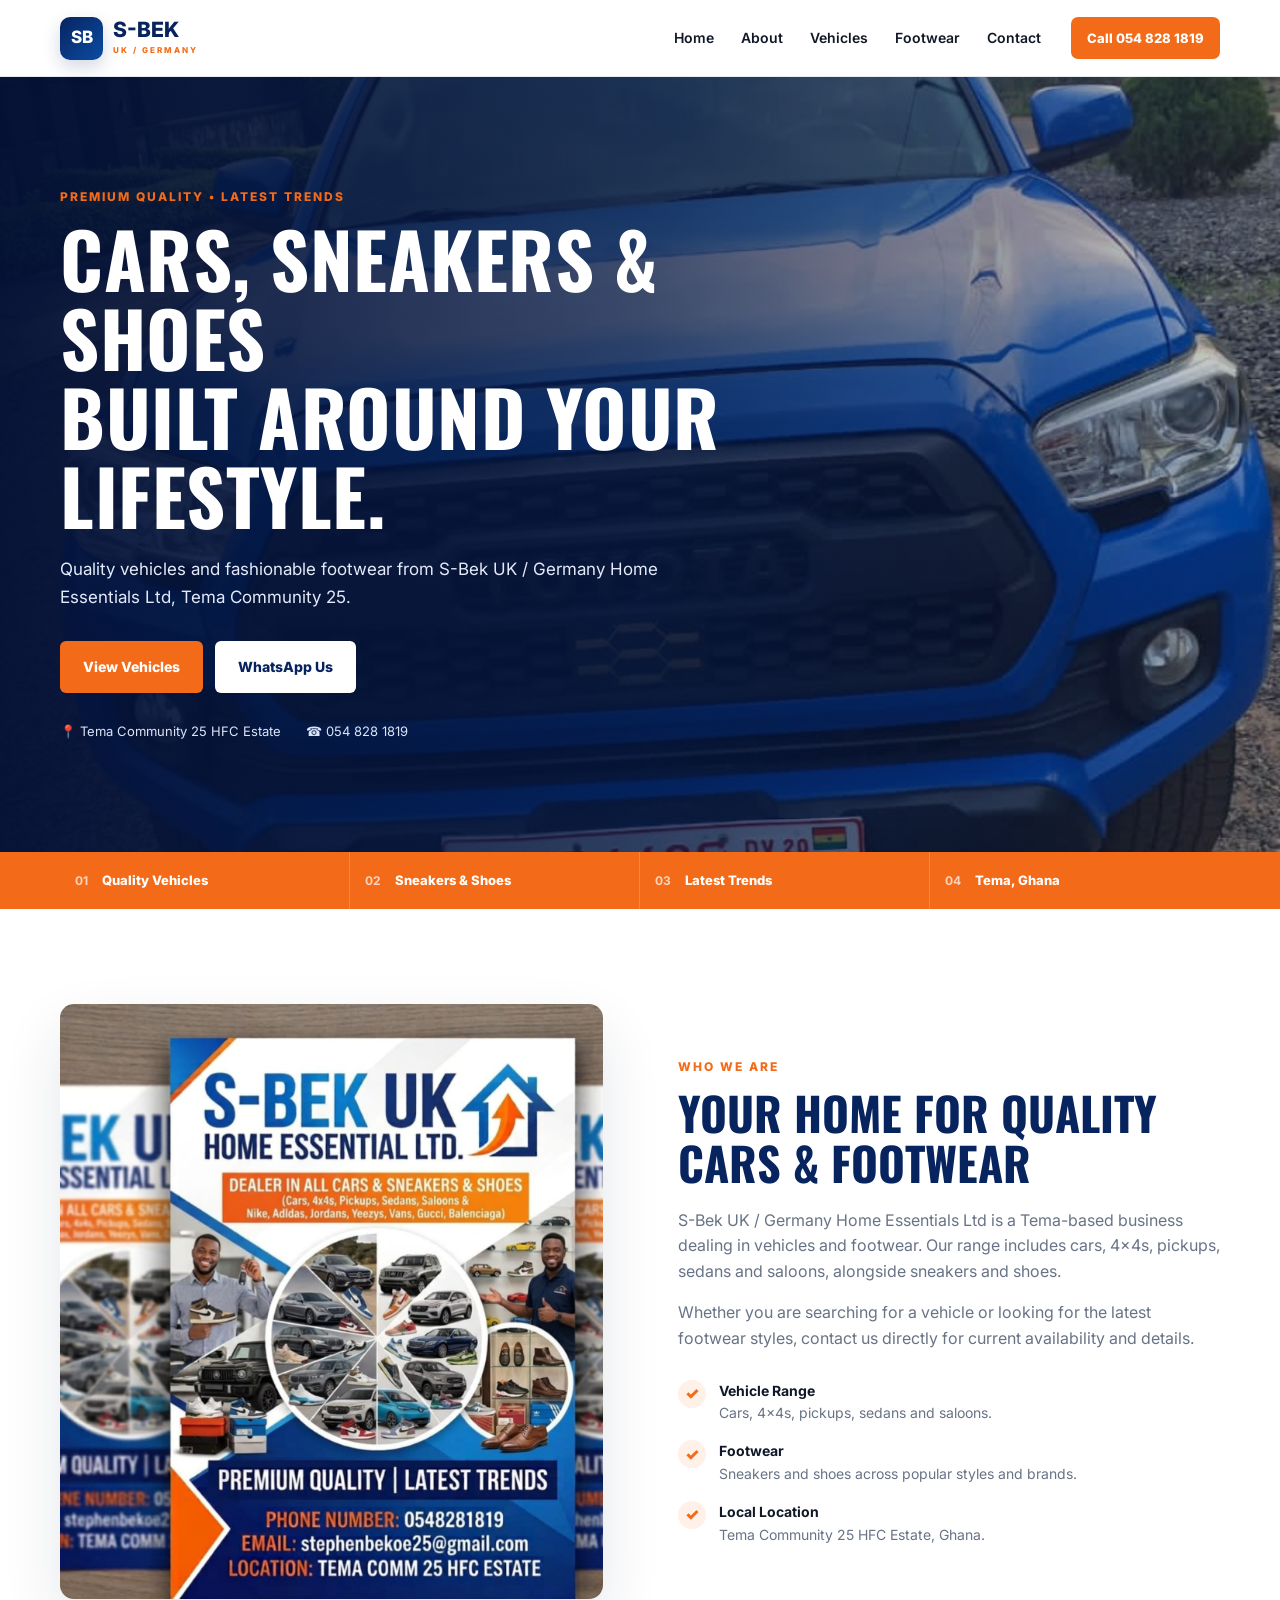
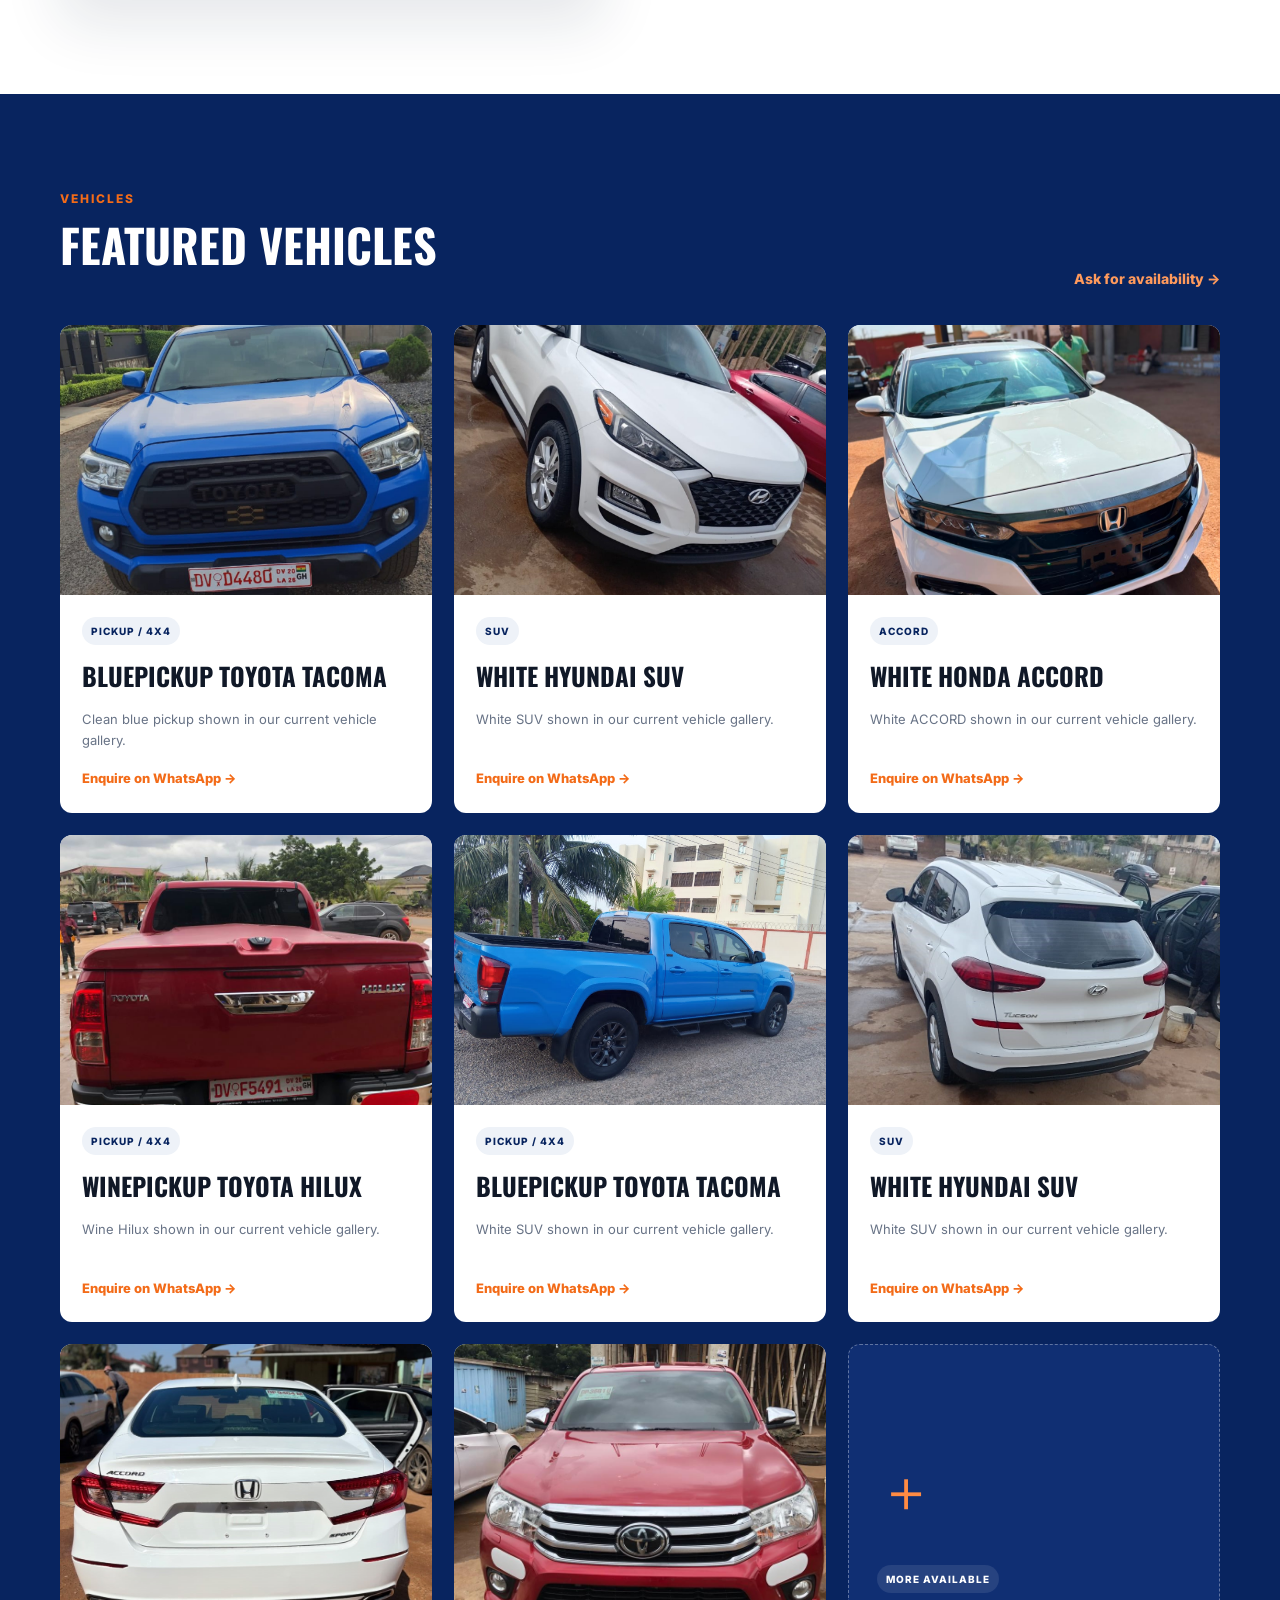
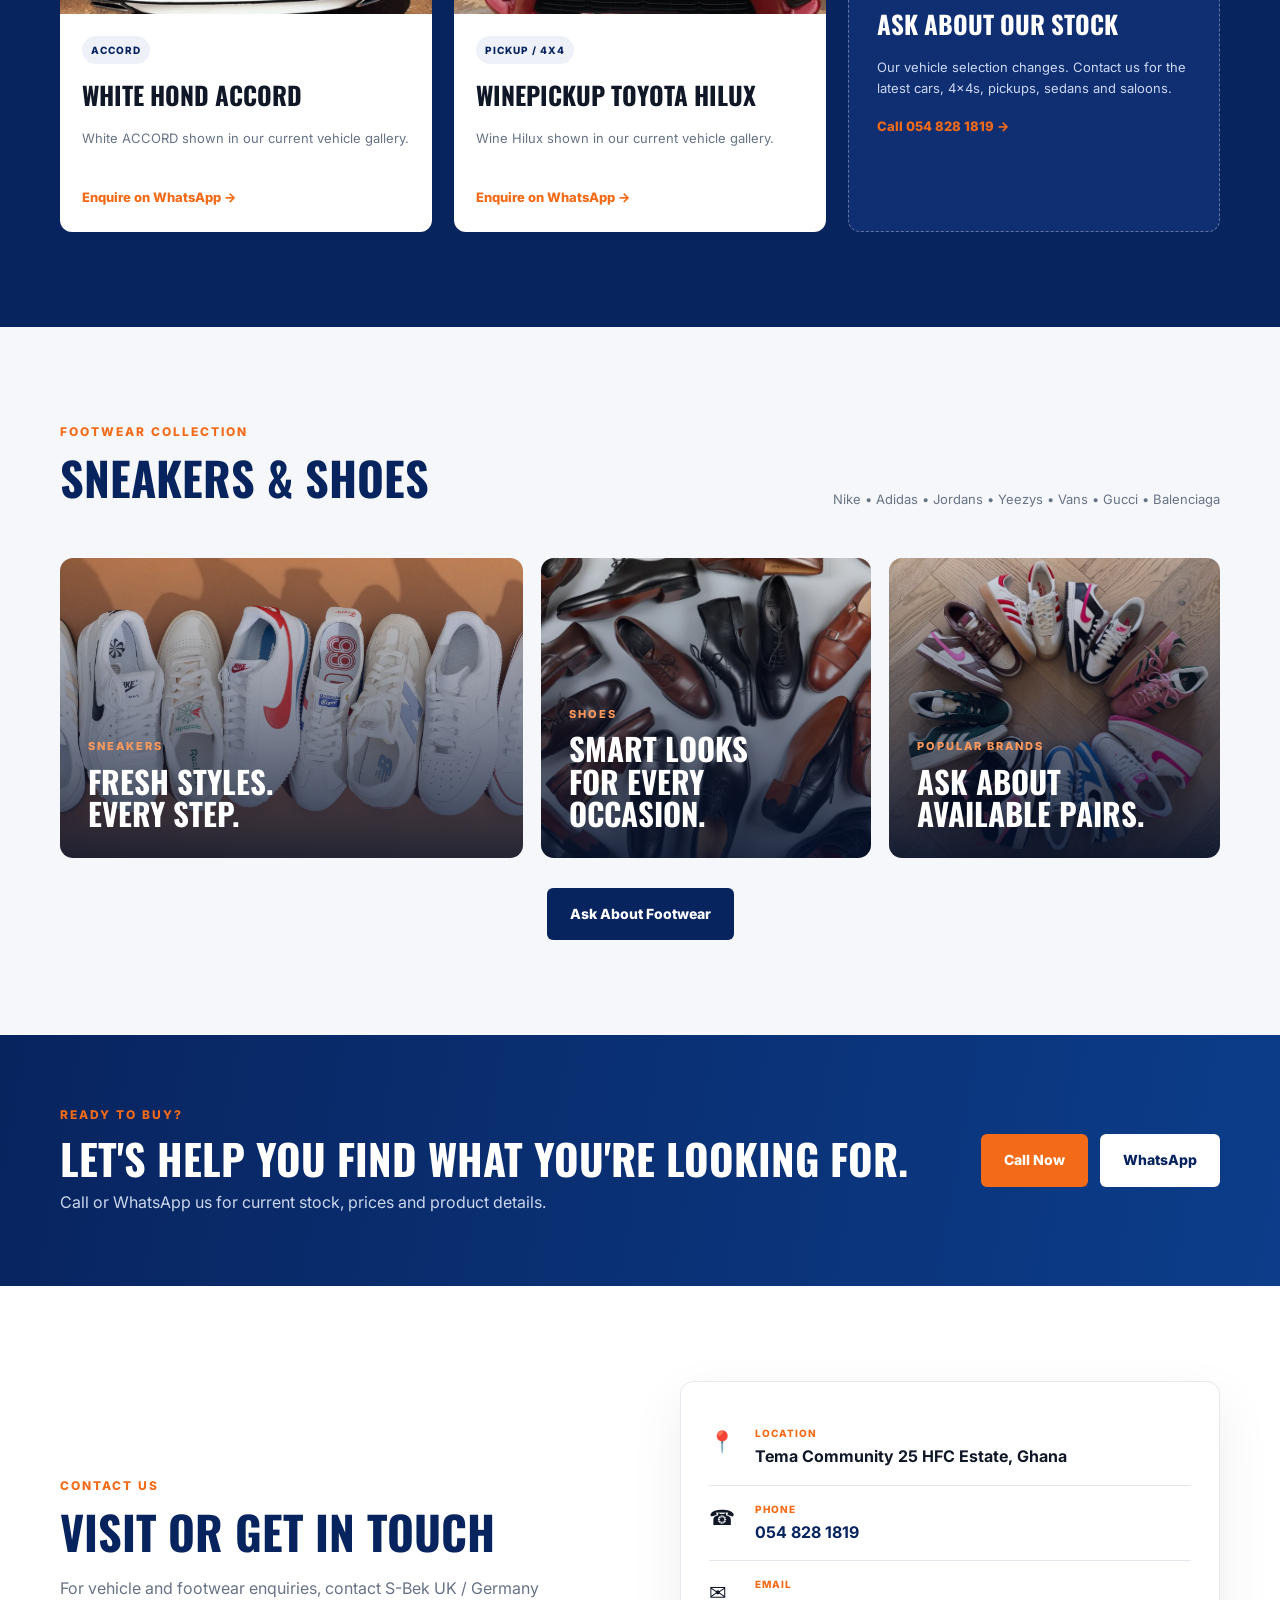
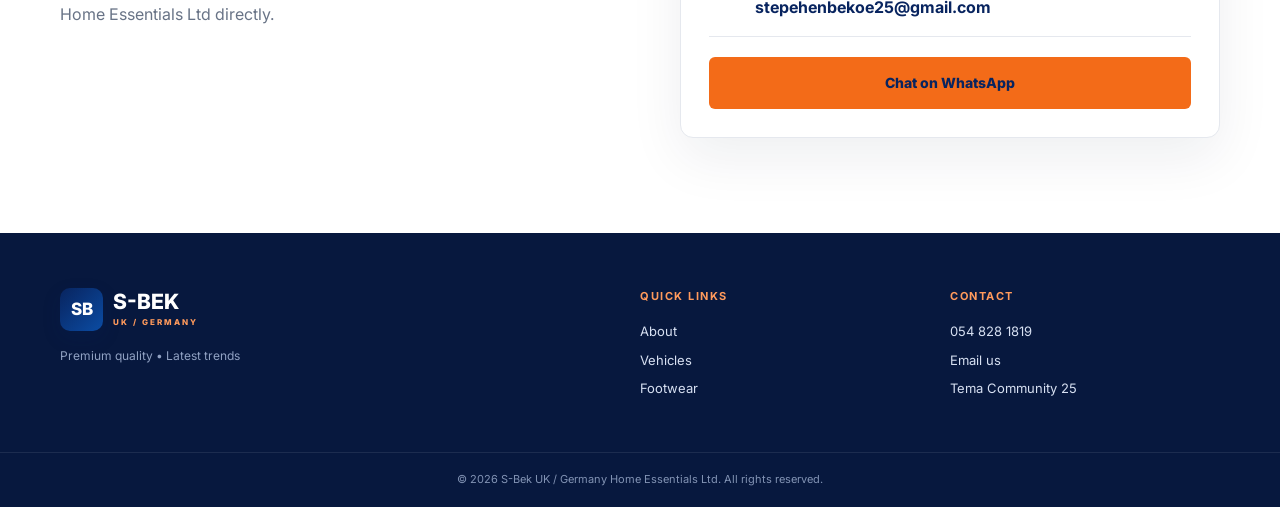
==== index.html @ acb9a253 "Add files via upload" ====
<!DOCTYPE html>
<html lang="en">
<head>
  <meta charset="UTF-8" />
  <meta name="viewport" content="width=device-width, initial-scale=1.0" />
  <meta name="description" content="S-Bek UK / Germany Home Essentials Ltd - Cars, 4x4s, pickups, sedans, sneakers and shoes in Tema, Ghana." />
  <title>S-Bek UK / Germany Home Essentials Ltd</title>
  <link rel="preconnect" href="https://fonts.googleapis.com">
  <link rel="preconnect" href="https://fonts.gstatic.com" crossorigin>
  <link href="https://fonts.googleapis.com/css2?family=Inter:wght@400;500;600;700;800&family=Oswald:wght@500;600;700&display=swap" rel="stylesheet">
  <link rel="stylesheet" href="style.css" />
</head>
<body>
  <header class="site-header" id="home">
    <div class="container nav-wrap">
      <a class="logo" href="#home" aria-label="S-Bek home">
        <span class="logo-mark">SB</span>
        <span><strong>S-BEK</strong><small>UK / GERMANY</small></span>
      </a>
      <button class="menu-btn" id="menuBtn" aria-label="Open menu">☰</button>
      <nav id="mainNav">
        <a href="#home">Home</a>
        <a href="#about">About</a>
        <a href="#vehicles">Vehicles</a>
        <a href="#footwear">Footwear</a>
        <a href="#contact">Contact</a>
      </nav>
      <a class="nav-call" href="tel:0548281819">Call 054 828 1819</a>
    </div>
  </header>

  <main>
    <section class="hero">
      <div class="hero-overlay"></div>
      <div class="container hero-content">
        <p class="eyebrow">PREMIUM QUALITY • LATEST TRENDS</p>
        <h1>Cars, Sneakers & Shoes<br><span>Built Around Your Lifestyle.</span></h1>
        <p class="hero-text">Quality vehicles and fashionable footwear from S-Bek UK / Germany Home Essentials Ltd, Tema Community 25.</p>
        <div class="hero-actions">
          <a class="btn btn-primary" href="#vehicles">View Vehicles</a>
          <a class="btn btn-light" href="https://wa.me/233548281819?text=Hello%20S-Bek%20UK%20/%20Germany%20Home%20Essentials%20Ltd%2C%20I%20am%20interested%20in%20your%20products." target="_blank" rel="noopener">WhatsApp Us</a>
        </div>
        <div class="hero-contact"><span>📍 Tema Community 25 HFC Estate</span><span>☎ 054 828 1819</span></div>
      </div>
    </section>

    <section class="quick-bar">
      <div class="container quick-grid">
        <div><b>01</b><span>Quality Vehicles</span></div>
        <div><b>02</b><span>Sneakers & Shoes</span></div>
        <div><b>03</b><span>Latest Trends</span></div>
        <div><b>04</b><span>Tema, Ghana</span></div>
      </div>
    </section>

    <section class="section about" id="about">
      <div class="container split">
        <div class="image-card">
          <img src="images/flyer.jpg" alt="S-Bek UK / Germany Home Essentials Ltd promotional flyer" />
        </div>
        <div class="section-copy">
          <p class="section-tag">WHO WE ARE</p>
          <h2>Your Home for Quality Cars & Footwear</h2>
          <p>S-Bek UK / Germany Home Essentials Ltd is a Tema-based business dealing in vehicles and footwear. Our range includes cars, 4x4s, pickups, sedans and saloons, alongside sneakers and shoes.</p>
          <p>Whether you are searching for a vehicle or looking for the latest footwear styles, contact us directly for current availability and details.</p>
          <div class="feature-list">
            <div><span>✓</span><p><strong>Vehicle Range</strong><br>Cars, 4x4s, pickups, sedans and saloons.</p></div>
            <div><span>✓</span><p><strong>Footwear</strong><br>Sneakers and shoes across popular styles and brands.</p></div>
            <div><span>✓</span><p><strong>Local Location</strong><br>Tema Community 25 HFC Estate, Ghana.</p></div>
          </div>
        </div>
      </div>
    </section>

    <section class="section dark-section" id="vehicles">
      <div class="container">
        <div class="section-heading light-heading">
          <div><p class="section-tag">VEHICLES</p><h2>Featured Vehicles</h2></div>
          <a class="text-link" href="https://wa.me/233548281819?text=Hello%20S-Bek%2C%20please%20send%20me%20your%20current%20vehicle%20availability." target="_blank" rel="noopener">Ask for availability →</a>
        </div>
        <div class="vehicle-grid">
          <article class="vehicle-card">
            <div class="vehicle-image"><img src="images/toyota.jpg" alt="Blue Toyota pickup" /></div>
            <div class="vehicle-info"><span class="pill">PICKUP / 4X4</span><h3>BluePickup Toyota Tacoma </h3><p>Clean blue pickup shown in our current vehicle gallery.</p><a href="https://wa.me/233548281819?text=Hello%20S-Bek%2C%20I%20am%20interested%20in%20the%20blue%20Toyota%20pickup." target="_blank" rel="noopener">Enquire on WhatsApp →</a></div>
          </article>
          <article class="vehicle-card">
            <div class="vehicle-image"><img src="images/hyundai.jpg" alt="White Hyundai SUV" /></div>
            <div class="vehicle-info"><span class="pill">SUV</span><h3>White Hyundai SUV</h3><p>White SUV shown in our current vehicle gallery.</p><a href="https://wa.me/233548281819?text=Hello%20S-Bek%2C%20I%20am%20interested%20in%20the%20white%20Hyundai%20SUV." target="_blank" rel="noopener">Enquire on WhatsApp →</a></div>
          </article>
                    <article class="vehicle-card">
            <div class="vehicle-image"><img src="images/accordfront.jpg" alt="White Hyundai SUV" /></div>
            <div class="vehicle-info"><span class="pill">ACCORD</span><h3>White Honda ACCORD</h3><p>White ACCORD shown in our current vehicle gallery.</p><a href="https://wa.me/233548281819?text=Hello%20S-Bek%2C%20I%20am%20interested%20in%20the%20white%20Hyundai%20SUV." target="_blank" rel="noopener">Enquire on WhatsApp →</a></div>
          </article>
                    <article class="vehicle-card">
            <div class="vehicle-image"><img src="images/toyotaback.jpg" alt="White Hyundai SUV" /></div>
            <div class="vehicle-info"><span class="pill">PICKUP / 4X4</span><h3>WinePickup Toyota HILUX</h3><p>Wine Hilux shown in our current vehicle gallery.</p><a href="https://wa.me/233548281819?text=Hello%20S-Bek%2C%20I%20am%20interested%20in%20the%20white%20Hyundai%20SUV." target="_blank" rel="noopener">Enquire on WhatsApp →</a></div>
          </article>
                    <article class="vehicle-card">
            <div class="vehicle-image"><img src="images/tacomaside.jpg" alt="White Hyundai SUV" /></div>
            <div class="vehicle-info"><span class="pill">PICKUP / 4X4</span><h3>BluePickup Toyota TACOMA</h3><p>White SUV shown in our current vehicle gallery.</p><a href="https://wa.me/233548281819?text=Hello%20S-Bek%2C%20I%20am%20interested%20in%20the%20white%20Hyundai%20SUV." target="_blank" rel="noopener">Enquire on WhatsApp →</a></div>
          </article>
                    <article class="vehicle-card">
            <div class="vehicle-image"><img src="images/tucsonback.jpg" alt="White Hyundai SUV" /></div>
            <div class="vehicle-info"><span class="pill">SUV</span><h3>White Hyundai SUV</h3><p>White SUV shown in our current vehicle gallery.</p><a href="https://wa.me/233548281819?text=Hello%20S-Bek%2C%20I%20am%20interested%20in%20the%20white%20Hyundai%20SUV." target="_blank" rel="noopener">Enquire on WhatsApp →</a></div>
          </article>
                    <article class="vehicle-card">
            <div class="vehicle-image"><img src="images/ACCORDBACK.jpg" alt="White Hyundai SUV" /></div>
            <div class="vehicle-info"><span class="pill">ACCORD</span><h3>White Hond Accord</h3><p>White ACCORD shown in our current vehicle gallery.</p><a href="https://wa.me/233548281819?text=Hello%20S-Bek%2C%20I%20am%20interested%20in%20the%20white%20Hyundai%20SUV." target="_blank" rel="noopener">Enquire on WhatsApp →</a></div>
          </article>
          </article>
                    <article class="vehicle-card">
            <div class="vehicle-image"><img src="images/HILUXFRONT.jpg" alt="White Hyundai SUV" /></div>
            <div class="vehicle-info"><span class="pill">PICKUP / 4X4</span><h3>WinePickup Toyota HILUX</h3><p>Wine Hilux shown in our current vehicle gallery.</p><a href="https://wa.me/233548281819?text=Hello%20S-Bek%2C%20I%20am%20interested%20in%20the%20white%20Hyundai%20SUV." target="_blank" rel="noopener">Enquire on WhatsApp →</a></div>
          </article>
          <article class="vehicle-card vehicle-placeholder">
            <div class="placeholder-icon">＋</div>
            <div class="vehicle-info"><span class="pill">MORE AVAILABLE</span><h3>Ask About Our Stock</h3><p>Our vehicle selection changes. Contact us for the latest cars, 4x4s, pickups, sedans and saloons.</p><a href="tel:0548281819">Call 054 828 1819 →</a></div>
          </article>
        </div>
      </div>
    </section>

    <section class="section footwear" id="footwear">
      <div class="container">
        <div class="section-heading">
          <div><p class="section-tag">FOOTWEAR COLLECTION</p><h2>Sneakers & Shoes</h2></div>
          <p class="muted">Nike • Adidas • Jordans • Yeezys • Vans • Gucci • Balenciaga</p>
        </div>
        <div class="footwear-grid">
          <div class="footwear-card large"><div><span>SNEAKERS</span><h3>Fresh styles.<br>Every step.</h3></div></div>
          <div class="footwear-card shoes"><div><span>SHOES</span><h3>Smart looks<br>for every occasion.</h3></div></div>
          <div class="footwear-card brands"><div><span>POPULAR BRANDS</span><h3>Ask about<br>available pairs.</h3></div></div>
        </div>
        <div class="center-action"><a class="btn btn-dark" href="https://wa.me/233548281819?text=Hello%20S-Bek%2C%20I%20am%20interested%20in%20your%20sneakers%20and%20shoes.%20Please%20send%20available%20styles." target="_blank" rel="noopener">Ask About Footwear</a></div>
      </div>
    </section>

    <section class="cta">
      <div class="container cta-inner">
        <div><p class="section-tag">READY TO BUY?</p><h2>Let's help you find what you're looking for.</h2><p>Call or WhatsApp us for current stock, prices and product details.</p></div>
        <div class="cta-buttons"><a class="btn btn-primary" href="tel:0548281819">Call Now</a><a class="btn btn-light" href="https://wa.me/233548281819" target="_blank" rel="noopener">WhatsApp</a></div>
      </div>
    </section>

    <section class="section contact" id="contact">
      <div class="container contact-grid">
        <div><p class="section-tag">CONTACT US</p><h2>Visit or get in touch</h2><p class="contact-lead">For vehicle and footwear enquiries, contact S-Bek UK / Germany Home Essentials Ltd directly.</p></div>
        <div class="contact-card"><div><span>📍</span><div><small>LOCATION</small><strong>Tema Community 25 HFC Estate, Ghana</strong></div></div><div><span>☎</span><div><small>PHONE</small><strong><a href="tel:0548281819">054 828 1819</a></strong></div></div><div><span>✉</span><div><small>EMAIL</small><strong><a href="mailto:stepehenbekoe25@gmail.com">stepehenbekoe25@gmail.com</a></strong></div></div><a class="btn btn-primary full" href="https://wa.me/233548281819" target="_blank" rel="noopener">Chat on WhatsApp</a></div>
      </div>
    </section>
  </main>

  <footer>
    <div class="container footer-grid"><div><a class="logo footer-logo" href="#home"><span class="logo-mark">SB</span><span><strong>S-BEK</strong><small>UK / GERMANY</small></span></a><p>Premium quality • Latest trends</p></div><div><h4>QUICK LINKS</h4><a href="#about">About</a><a href="#vehicles">Vehicles</a><a href="#footwear">Footwear</a></div><div><h4>CONTACT</h4><a href="tel:0548281819">054 828 1819</a><a href="mailto:stepehenbekoe25@gmail.com">Email us</a><a href="#contact">Tema Community 25</a></div></div>
    <div class="copyright">© <span id="year"></span> S-Bek UK / Germany Home Essentials Ltd. All rights reserved.</div>
  </footer>

  <script src="script.js"></script>
</body>
</html>
---- style.css ----
:root{--blue:#08245f;--blue2:#0b4ca3;--orange:#f36b18;--ink:#101827;--muted:#687386;--light:#f5f7fa;--white:#fff;--border:#e5e8ee}*{box-sizing:border-box}html{scroll-behavior:smooth}body{margin:0;font-family:Inter,Arial,sans-serif;color:var(--ink);background:#fff;line-height:1.6}a{text-decoration:none;color:inherit}.container{width:min(1160px,92%);margin:auto}.site-header{position:sticky;top:0;z-index:50;background:rgba(255,255,255,.97);border-bottom:1px solid #e9ebef;backdrop-filter:blur(10px)}.nav-wrap{height:76px;display:flex;align-items:center;gap:30px}.logo{display:flex;align-items:center;gap:10px;margin-right:auto}.logo-mark{width:43px;height:43px;border-radius:10px;background:linear-gradient(135deg,var(--blue),var(--blue2));color:#fff;display:grid;place-items:center;font-weight:800;font-size:17px;box-shadow:0 7px 18px #08245f2e}.logo strong{display:block;color:var(--blue);font-size:21px;line-height:1;font-weight:800}.logo small{display:block;font-size:8px;letter-spacing:2px;font-weight:800;color:var(--orange);margin-top:4px}nav{display:flex;gap:27px;font-weight:600;font-size:14px}nav a:hover{color:var(--orange)}.nav-call{background:var(--orange);color:#fff;padding:11px 16px;border-radius:7px;font-size:13px;font-weight:800}.menu-btn{display:none;border:0;background:none;font-size:25px}.hero{position:relative;min-height:650px;display:flex;align-items:center;background:linear-gradient(90deg,rgba(3,16,53,.96),rgba(3,24,68,.72),rgba(3,24,68,.18)),url('images/toyota.jpg') center/cover no-repeat;color:#fff}.hero-content{padding:110px 0}.eyebrow,.section-tag{color:var(--orange);font-weight:800;font-size:12px;letter-spacing:2px;margin:0 0 12px}.hero h1{font-family:Oswald,Arial,sans-serif;text-transform:uppercase;font-size:clamp(42px,6vw,76px);line-height:1.04;margin:0;max-width:820px;letter-spacing:.5px}.hero h1 span{color:#fff}.hero-text{font-size:17px;max-width:610px;color:#e5eafa;margin:22px 0 30px}.hero-actions{display:flex;gap:12px;flex-wrap:wrap}.btn{display:inline-flex;align-items:center;justify-content:center;padding:14px 22px;border-radius:6px;font-weight:800;font-size:14px;border:1px solid transparent}.btn-primary{background:var(--orange);color:#fff}.btn-light{background:#fff;color:var(--blue)}.btn-dark{background:var(--blue);color:#fff}.btn:hover{transform:translateY(-2px)}.hero-contact{display:flex;gap:25px;flex-wrap:wrap;margin-top:28px;color:#dce5f8;font-size:13px}.quick-bar{background:var(--orange);color:#fff}.quick-grid{display:grid;grid-template-columns:repeat(4,1fr)}.quick-grid div{display:flex;gap:14px;align-items:center;padding:18px 15px;border-right:1px solid #ffffff33}.quick-grid div:last-child{border:0}.quick-grid b{font-size:12px;opacity:.7}.quick-grid span{font-weight:800;font-size:13px}.section{padding:95px 0}.split{display:grid;grid-template-columns:1fr 1fr;gap:75px;align-items:center}.image-card{border-radius:14px;overflow:hidden;box-shadow:0 25px 60px #14213d1c}.image-card img{width:100%;display:block}.section-copy h2,.section-heading h2,.contact h2{font-family:Oswald,Arial,sans-serif;text-transform:uppercase;color:var(--blue);font-size:46px;line-height:1.08;margin:0 0 20px}.section-copy>p:not(.section-tag){color:var(--muted)}.feature-list{margin-top:28px;display:grid;gap:16px}.feature-list>div{display:flex;gap:13px}.feature-list span{flex:0 0 28px;width:28px;height:28px;border-radius:50%;background:#fff1e8;color:var(--orange);display:grid;place-items:center;font-weight:900}.feature-list p{margin:0;font-size:14px;color:var(--muted)}.feature-list strong{color:var(--ink)}.dark-section{background:var(--blue);color:#fff}.section-heading{display:flex;align-items:end;justify-content:space-between;gap:20px;margin-bottom:35px}.light-heading h2{color:#fff}.text-link{color:#ff9a5c;font-weight:800;font-size:14px}.vehicle-grid{display:grid;grid-template-columns:repeat(3,1fr);gap:22px}.vehicle-card{background:#fff;color:var(--ink);border-radius:12px;overflow:hidden}.vehicle-image{height:270px;background:#e9edf4}.vehicle-image img{width:100%;height:100%;object-fit:cover}.vehicle-info{padding:22px}.pill{display:inline-block;background:#eef2f8;color:var(--blue);font-size:10px;font-weight:800;letter-spacing:1px;padding:6px 9px;border-radius:30px}.vehicle-info h3{font-family:Oswald;font-size:25px;text-transform:uppercase;margin:11px 0 5px}.vehicle-info p{font-size:13px;color:var(--muted);min-height:43px}.vehicle-info a{color:var(--orange);font-size:13px;font-weight:800}.vehicle-placeholder{border:1px dashed #ffffff55;background:#102f73;color:#fff;display:flex;flex-direction:column;justify-content:center}.vehicle-placeholder .vehicle-info{padding:28px}.vehicle-placeholder .pill{background:#ffffff18;color:#fff}.vehicle-placeholder .vehicle-info p{color:#ccd8f2}.placeholder-icon{font-size:58px;padding:35px 28px 0;color:#ff8b43}.footwear{background:var(--light)}.muted{color:var(--muted);font-size:13px}.footwear-grid{display:grid;grid-template-columns:1.4fr 1fr 1fr;gap:18px}.footwear-card{min-height:300px;border-radius:13px;overflow:hidden;padding:28px;display:flex;align-items:end;color:#fff;background:#172a54}.footwear-card.large{background:linear-gradient(0deg,rgba(3,15,42,.85),rgba(3,15,42,.08)),url('images/sneaker.jpg') center/cover}.footwear-card.shoes{background:linear-gradient(0deg,rgba(3,15,42,.85),rgba(3,15,42,.08)),url('images/shoe.jpg') center/cover}.footwear-card.brands{background:linear-gradient(0deg,rgba(3,15,42,.9),rgba(3,15,42,.1)),url('images/popular-brands.jpg') center/cover}.footwear-card span{font-size:11px;font-weight:800;letter-spacing:2px;color:#ff9a5c}.footwear-card h3{font-family:Oswald;text-transform:uppercase;font-size:31px;line-height:1.05;margin:7px 0 0}.center-action{text-align:center;margin-top:30px}.cta{background:linear-gradient(100deg,var(--blue),#0c3d8a);color:#fff;padding:70px 0}.cta-inner{display:flex;justify-content:space-between;align-items:center;gap:30px}.cta h2{font-family:Oswald;text-transform:uppercase;font-size:42px;line-height:1.05;margin:0 0 10px}.cta p:not(.section-tag){color:#cbd7ed;margin:0}.cta-buttons{display:flex;gap:12px;flex-shrink:0}.contact-grid{display:grid;grid-template-columns:1fr 1fr;gap:80px;align-items:center}.contact-lead{color:var(--muted);max-width:510px}.contact-card{background:#fff;border:1px solid var(--border);box-shadow:0 20px 55px #13213d12;border-radius:13px;padding:28px}.contact-card>div{display:flex;gap:16px;padding:15px 0;border-bottom:1px solid var(--border)}.contact-card>div span{font-size:21px;width:30px}.contact-card small{display:block;color:var(--orange);font-weight:800;letter-spacing:1px;font-size:10px}.contact-card strong{display:block;margin-top:3px}.contact-card a{color:var(--blue)}.full{width:100%;margin-top:20px}footer{background:#07183e;color:#d7e0f2;padding-top:55px}.footer-grid{display:grid;grid-template-columns:2fr 1fr 1fr;gap:40px;padding-bottom:45px}.footer-logo{margin:0 0 15px}.footer-logo strong{color:#fff}.footer-logo small{color:#ff9a5c}.footer-grid p{font-size:12px;color:#91a2c3}.footer-grid h4{font-size:11px;letter-spacing:1.5px;color:#ff9a5c;margin:0 0 15px}.footer-grid>div>a:not(.logo){display:block;font-size:13px;margin:8px 0}.copyright{border-top:1px solid #ffffff16;text-align:center;padding:18px;font-size:11px;color:#8293b4}@media(max-width:850px){.nav-call{display:none}.menu-btn{display:block}nav{display:none;position:absolute;top:76px;left:0;right:0;background:#fff;padding:20px 4%;flex-direction:column;gap:17px;border-bottom:1px solid var(--border)}nav.open{display:flex}.hero{min-height:600px}.quick-grid{grid-template-columns:1fr 1fr}.quick-grid div:nth-child(2){border-right:0}.split,.contact-grid{grid-template-columns:1fr;gap:45px}.vehicle-grid,.footwear-grid{grid-template-columns:1fr}.vehicle-placeholder{min-height:280px}.section-heading{align-items:start;flex-direction:column}.cta-inner{display:block}.cta-buttons{margin-top:25px}.footer-grid{grid-template-columns:1fr 1fr}.hero h1{font-size:48px}}@media(max-width:500px){.nav-wrap{height:68px}.logo-mark{width:38px;height:38px}.logo strong{font-size:18px}.hero-content{padding:85px 0}.hero h1{font-size:40px}.hero-text{font-size:15px}.hero-contact{display:grid;gap:8px}.section{padding:70px 0}.section-copy h2,.section-heading h2,.contact h2{font-size:37px}.quick-grid div{padding:14px 8px}.quick-grid span{font-size:11px}.cta h2{font-size:34px}.footer-grid{grid-template-columns:1fr}}
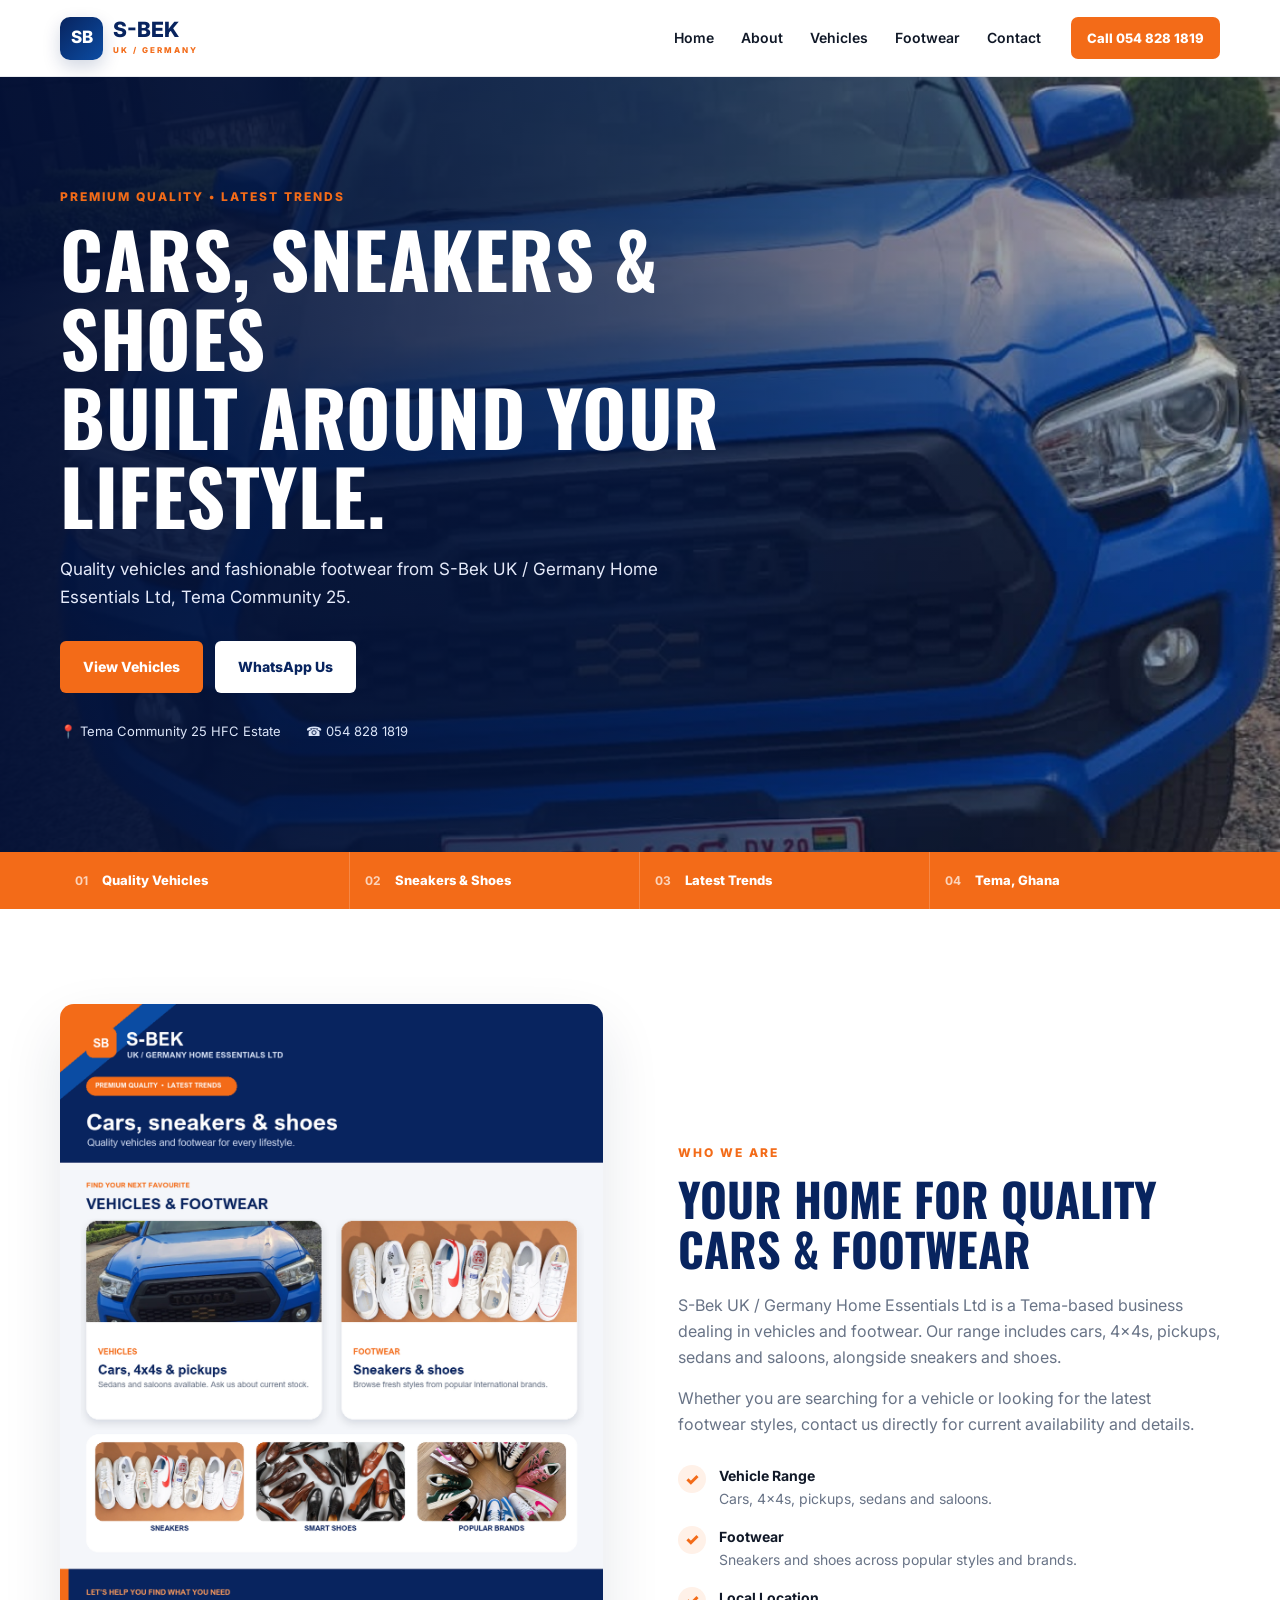
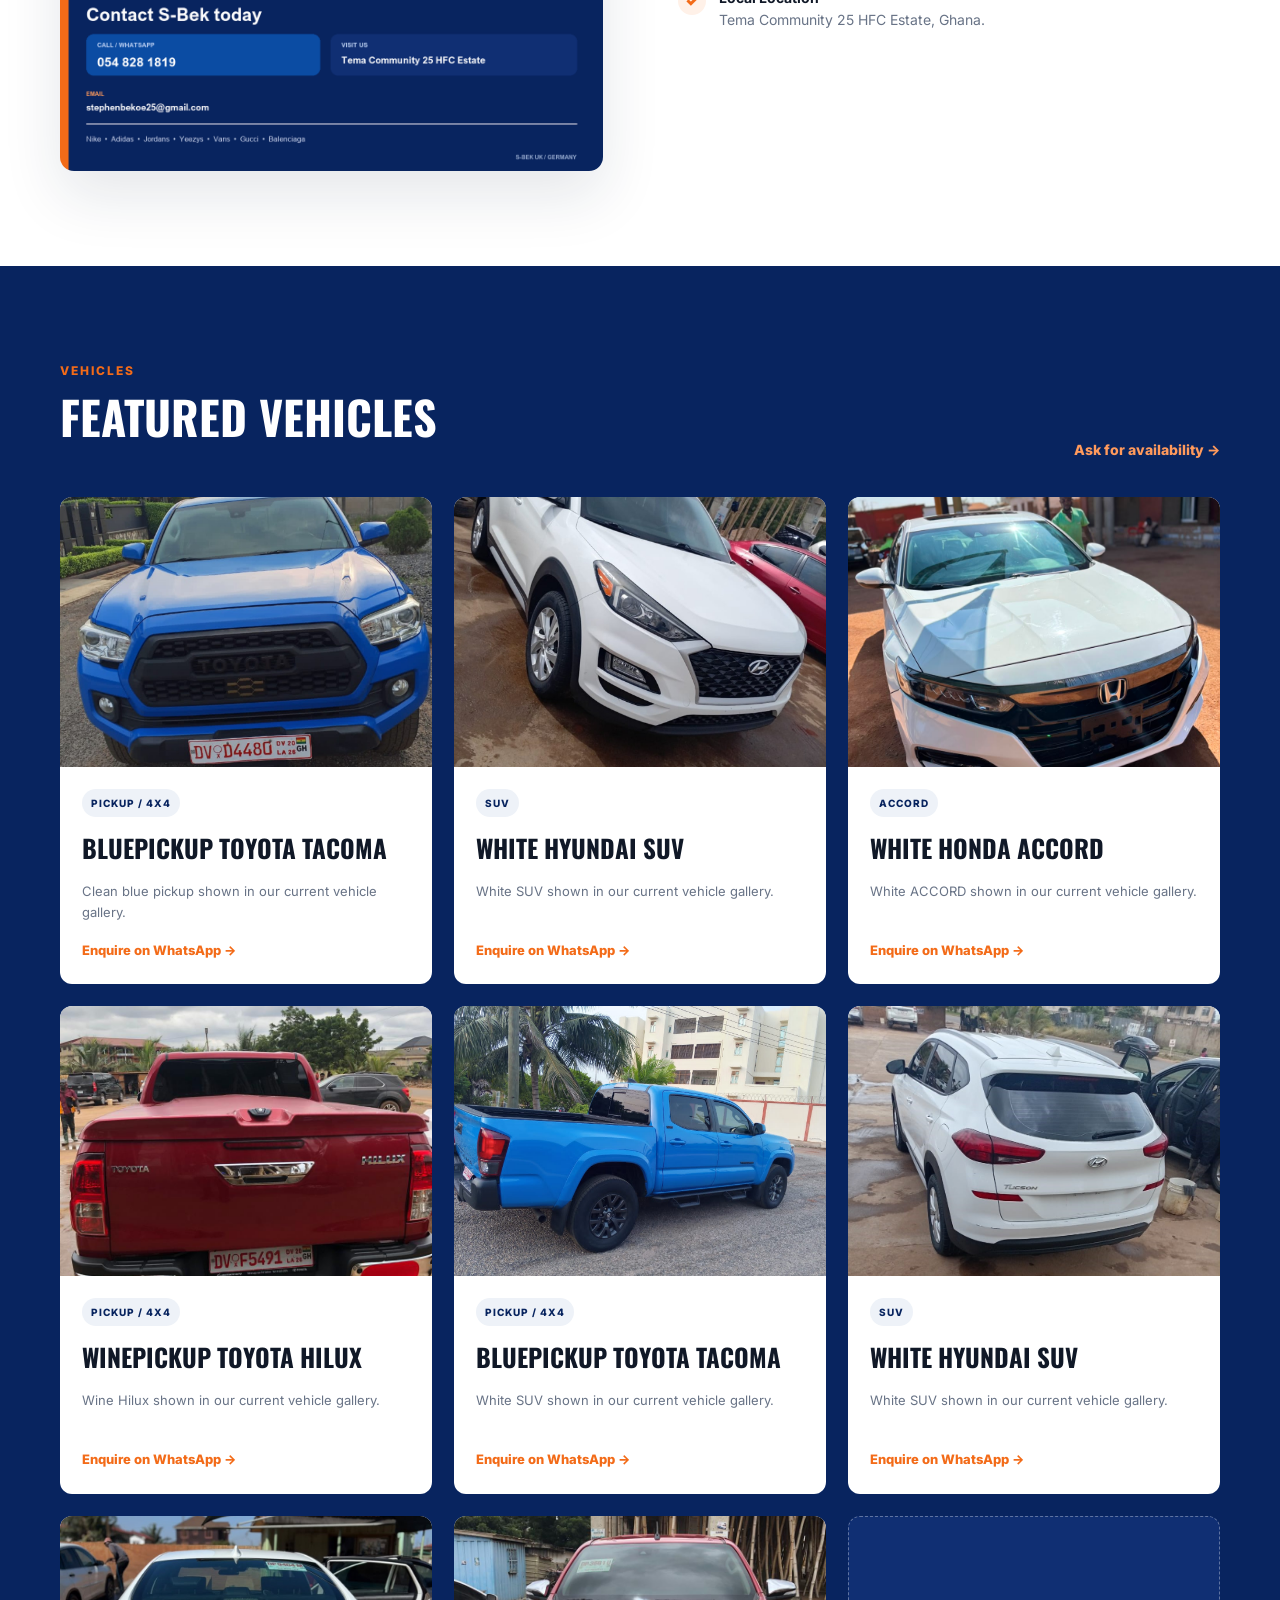
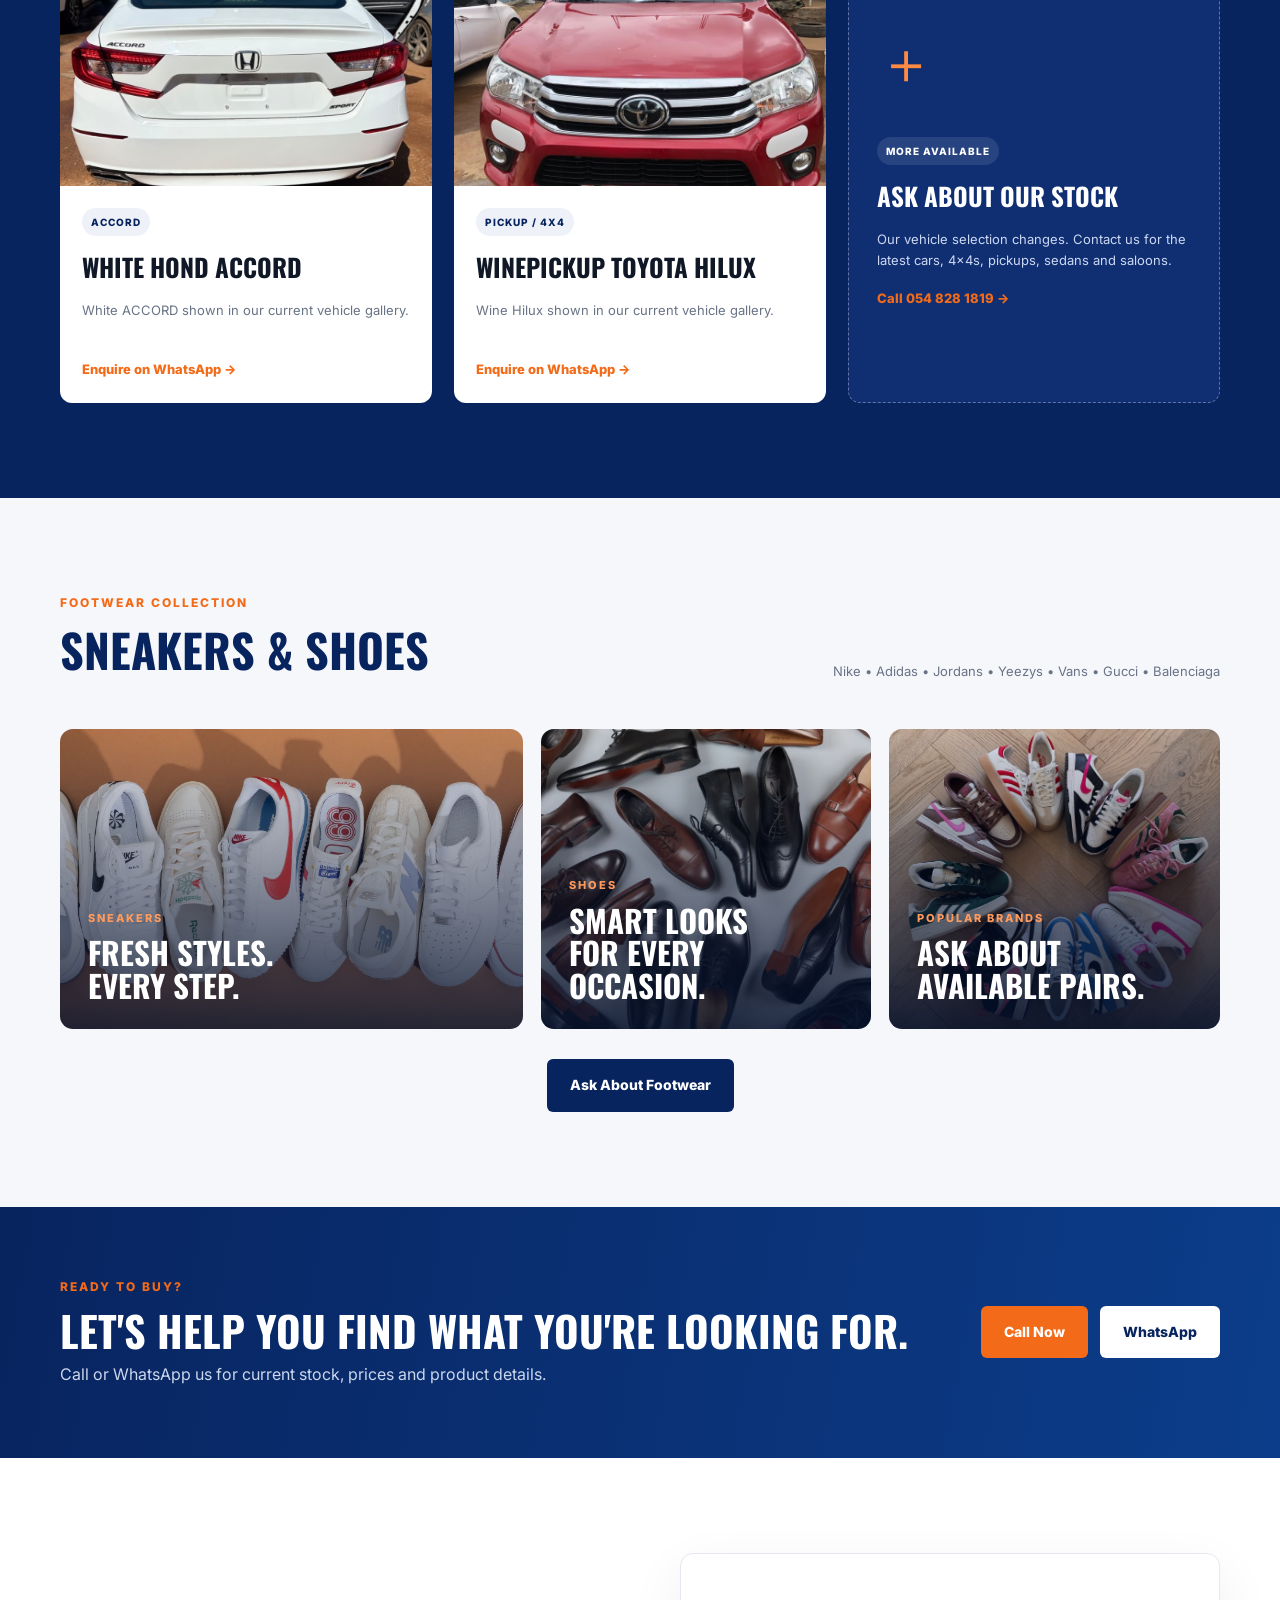
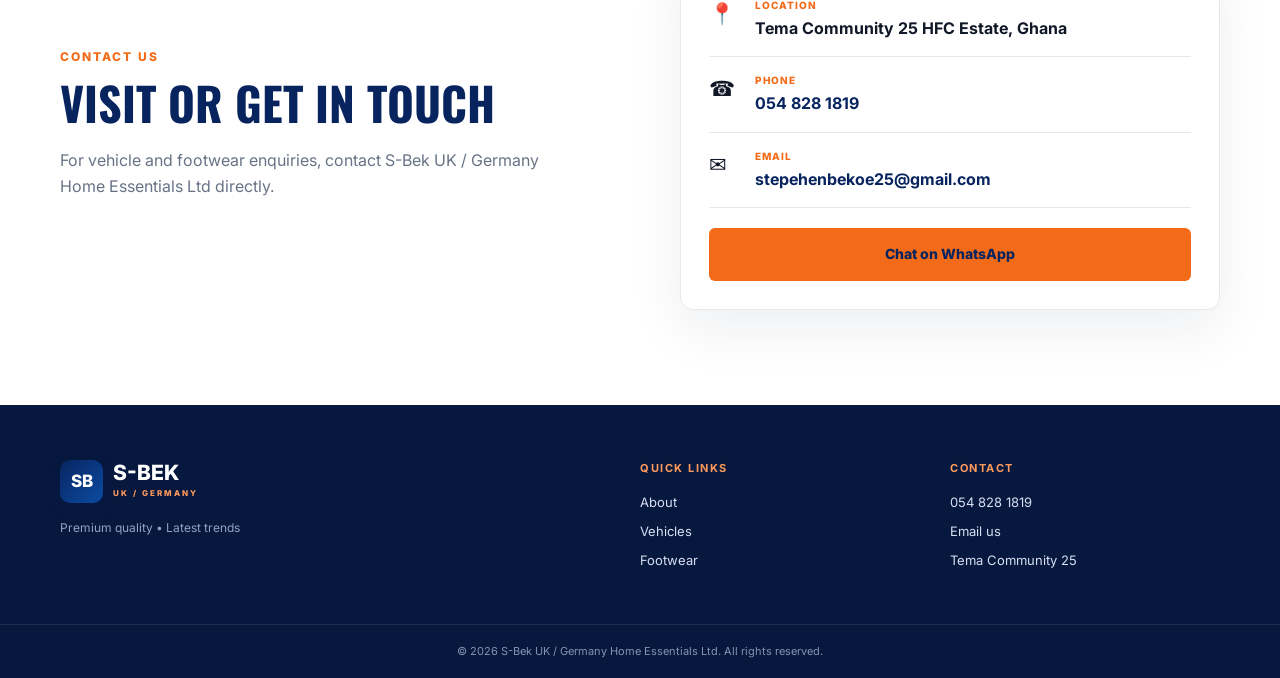
==== commit 5a788402: "Add files via upload" ====
--- a/index.html
+++ b/index.html
@@ -56,7 +56,7 @@
     <section class="section about" id="about">
       <div class="container split">
         <div class="image-card">
-          <img src="images/flyer.jpg" alt="S-Bek UK / Germany Home Essentials Ltd promotional flyer" />
+          <img src="images/sbek.jpg" alt="S-Bek UK / Germany Home Essentials Ltd promotional flyer" />
         </div>
         <div class="section-copy">
           <p class="section-tag">WHO WE ARE</p>
@@ -158,4 +158,4 @@
   <script src="script.js"></script>
 </body>
 </html>
-
+
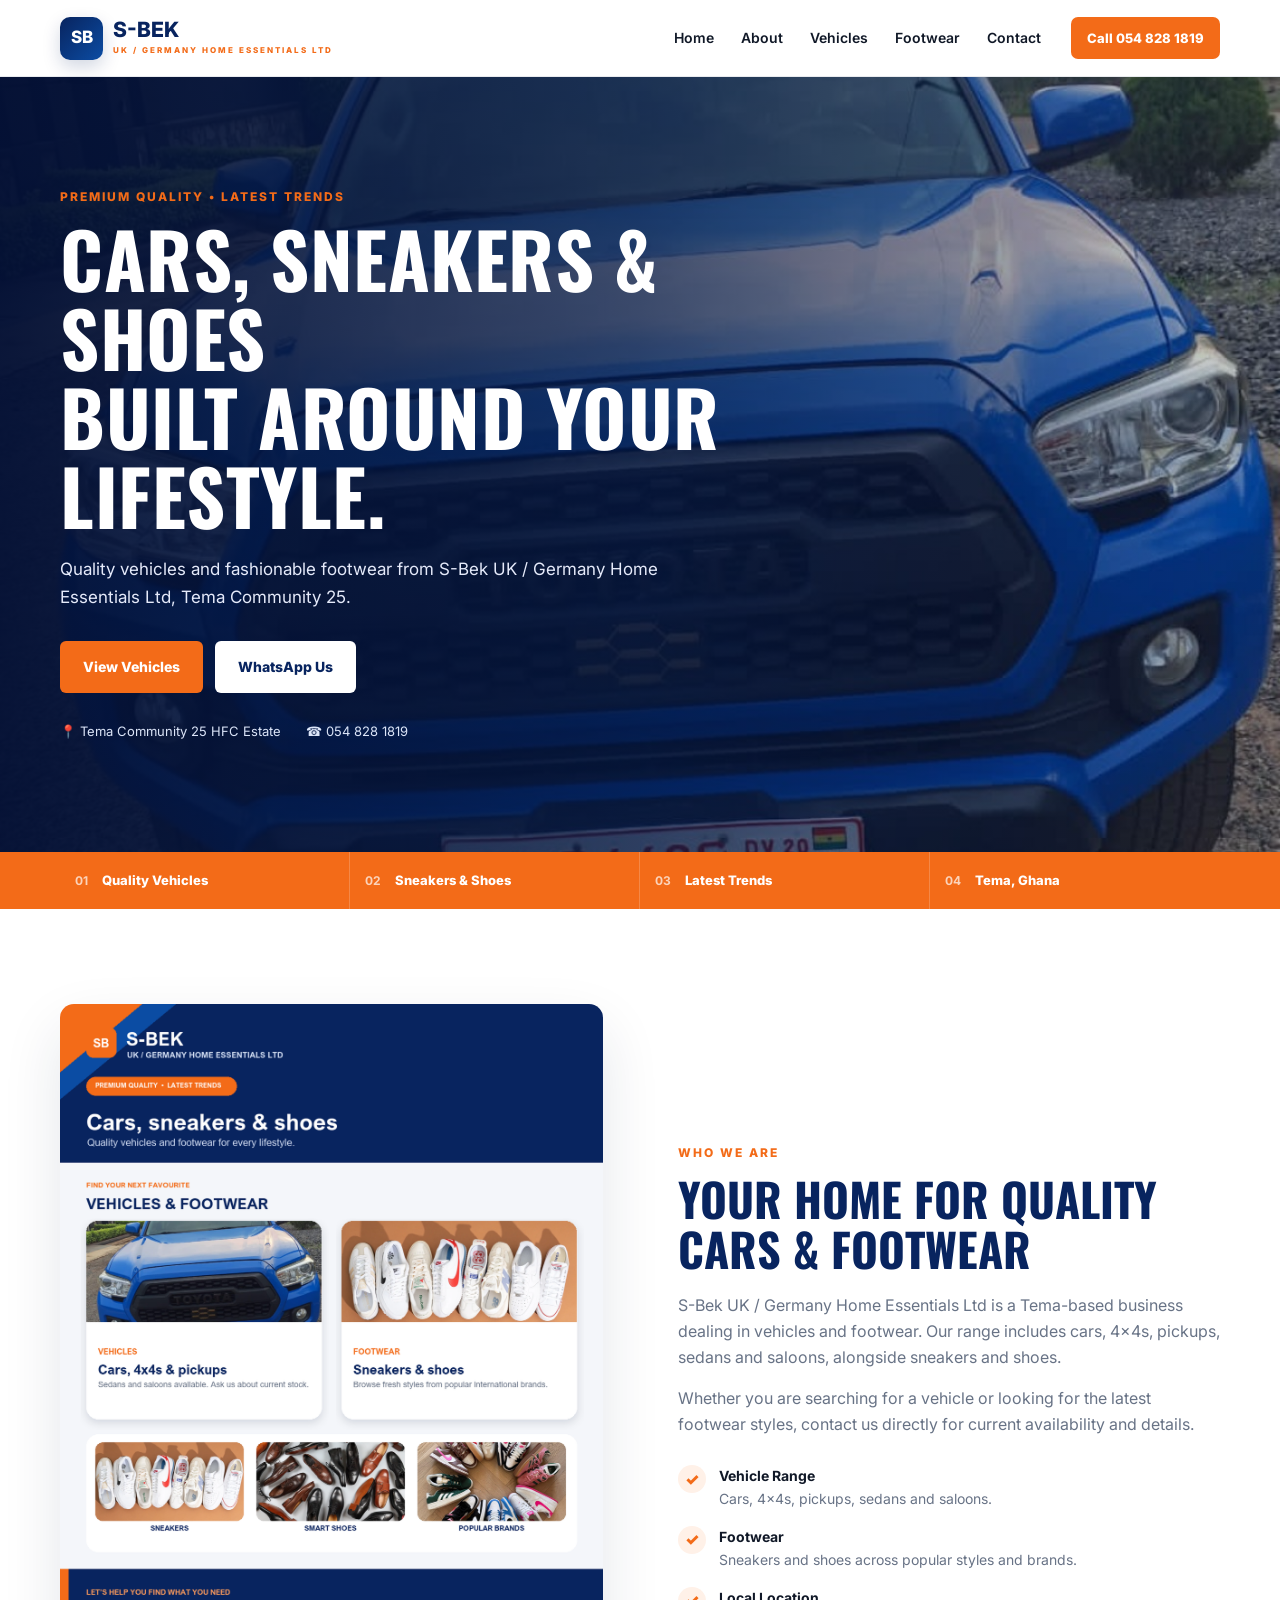
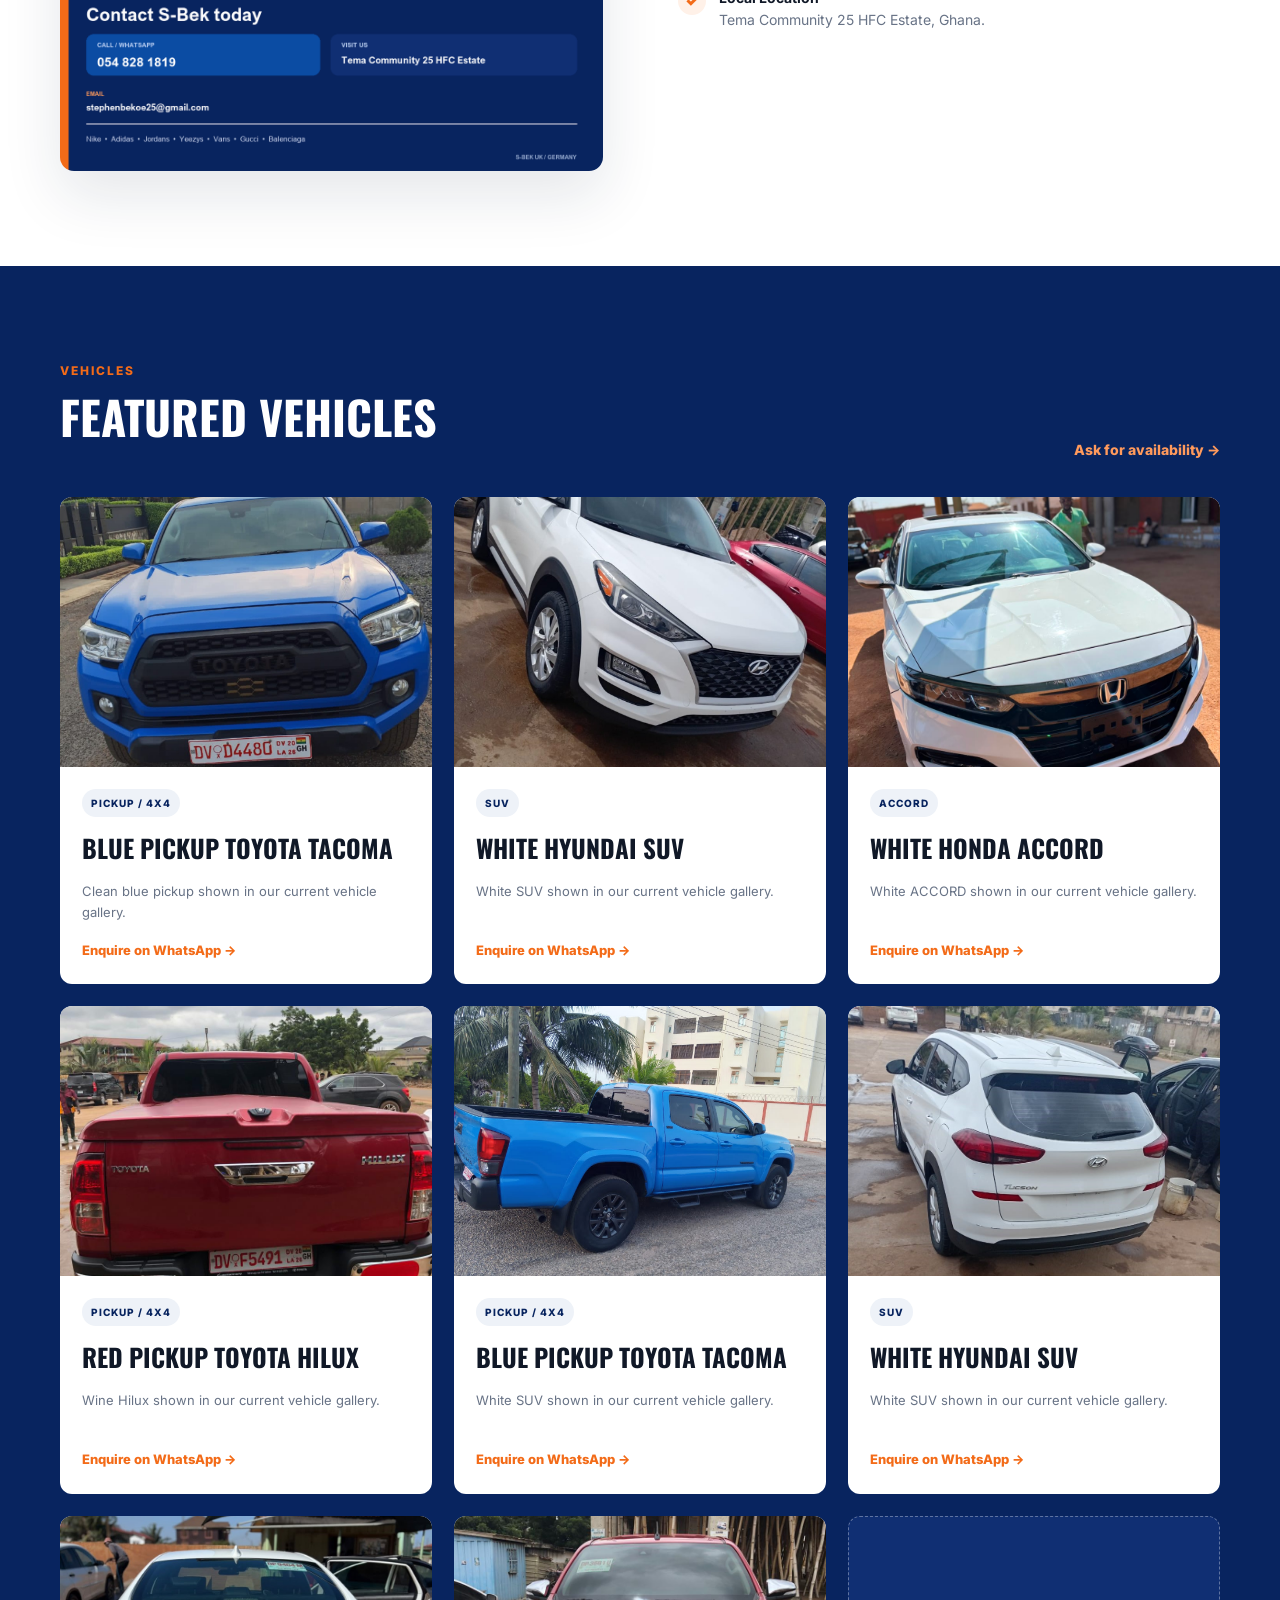
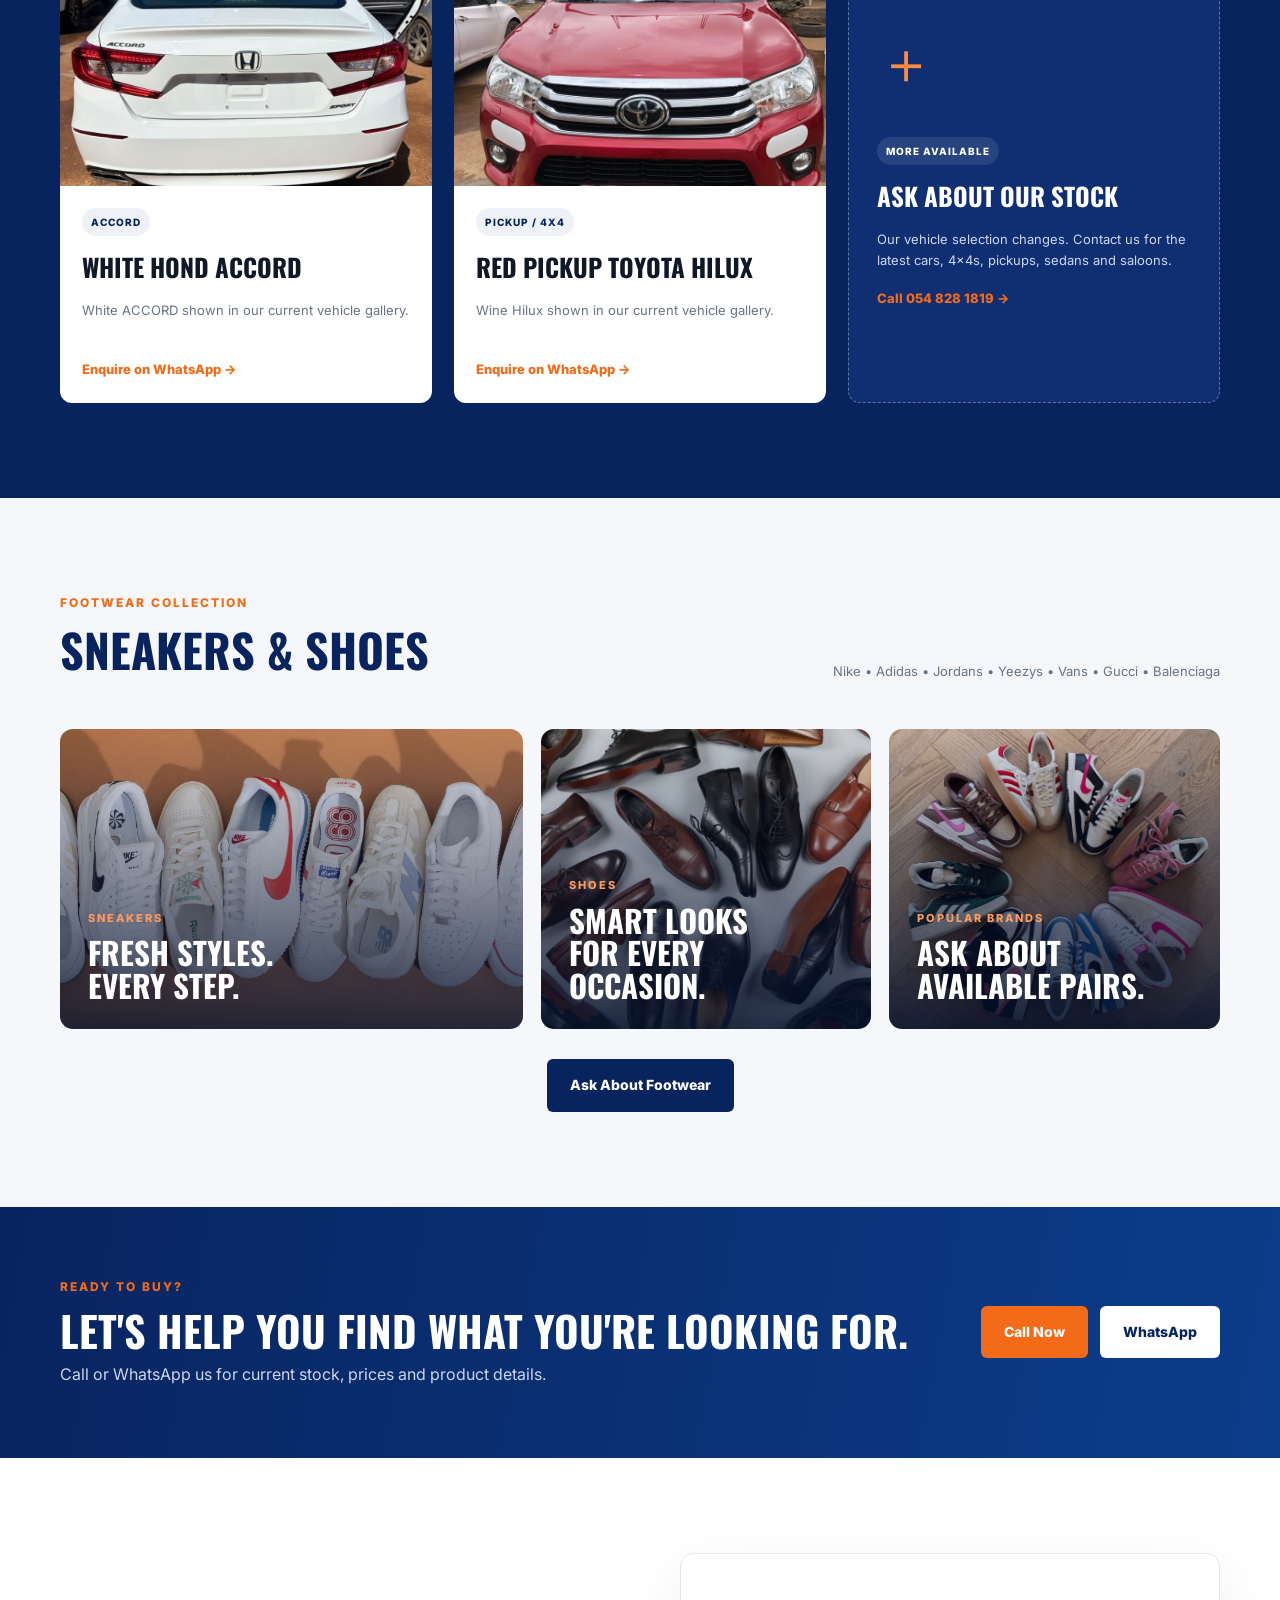
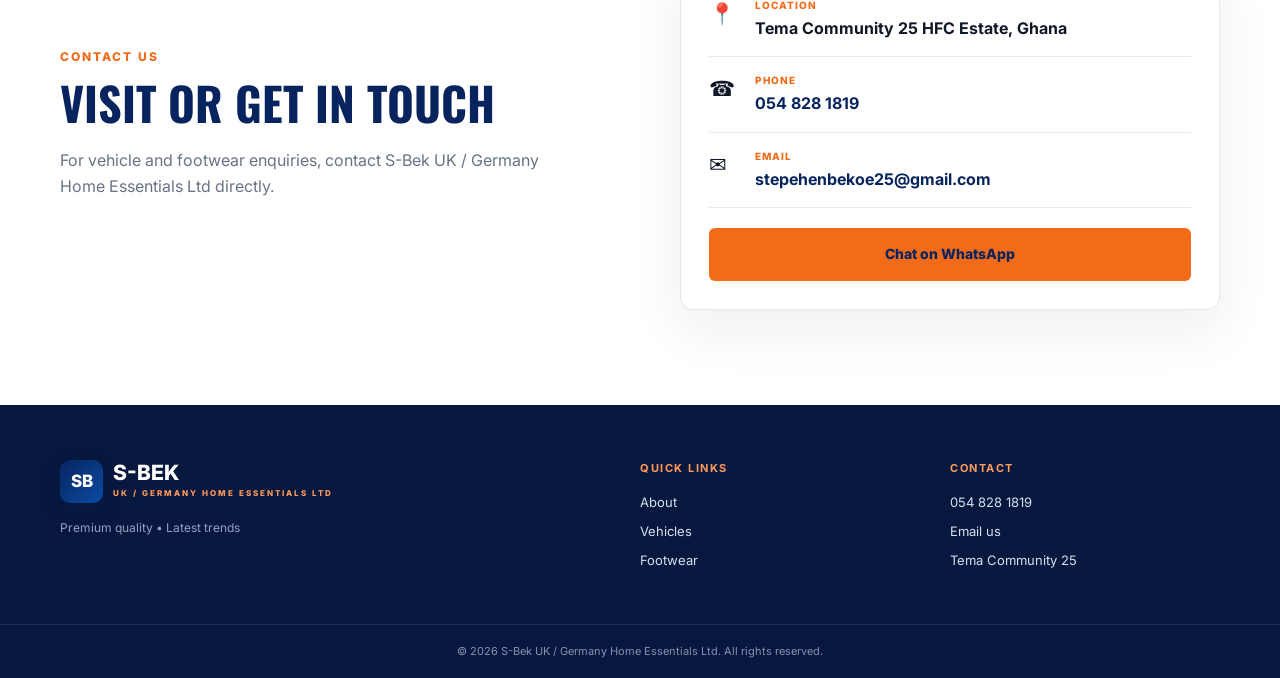
==== commit 471b3cb9: "Add files via upload" ====
--- a/index.html
+++ b/index.html
@@ -15,7 +15,7 @@
     <div class="container nav-wrap">
       <a class="logo" href="#home" aria-label="S-Bek home">
         <span class="logo-mark">SB</span>
-        <span><strong>S-BEK</strong><small>UK / GERMANY</small></span>
+        <span><strong>S-BEK</strong><small>UK / GERMANY HOME ESSENTIALS LTD</small></span>
       </a>
       <button class="menu-btn" id="menuBtn" aria-label="Open menu">☰</button>
       <nav id="mainNav">
@@ -81,7 +81,7 @@
         <div class="vehicle-grid">
           <article class="vehicle-card">
             <div class="vehicle-image"><img src="images/toyota.jpg" alt="Blue Toyota pickup" /></div>
-            <div class="vehicle-info"><span class="pill">PICKUP / 4X4</span><h3>BluePickup Toyota Tacoma </h3><p>Clean blue pickup shown in our current vehicle gallery.</p><a href="https://wa.me/233548281819?text=Hello%20S-Bek%2C%20I%20am%20interested%20in%20the%20blue%20Toyota%20pickup." target="_blank" rel="noopener">Enquire on WhatsApp →</a></div>
+            <div class="vehicle-info"><span class="pill">PICKUP / 4X4</span><h3>Blue Pickup Toyota Tacoma </h3><p>Clean blue pickup shown in our current vehicle gallery.</p><a href="https://wa.me/233548281819?text=Hello%20S-Bek%2C%20I%20am%20interested%20in%20the%20blue%20Toyota%20pickup." target="_blank" rel="noopener">Enquire on WhatsApp →</a></div>
           </article>
           <article class="vehicle-card">
             <div class="vehicle-image"><img src="images/hyundai.jpg" alt="White Hyundai SUV" /></div>
@@ -93,11 +93,11 @@
           </article>
                     <article class="vehicle-card">
             <div class="vehicle-image"><img src="images/toyotaback.jpg" alt="White Hyundai SUV" /></div>
-            <div class="vehicle-info"><span class="pill">PICKUP / 4X4</span><h3>WinePickup Toyota HILUX</h3><p>Wine Hilux shown in our current vehicle gallery.</p><a href="https://wa.me/233548281819?text=Hello%20S-Bek%2C%20I%20am%20interested%20in%20the%20white%20Hyundai%20SUV." target="_blank" rel="noopener">Enquire on WhatsApp →</a></div>
+            <div class="vehicle-info"><span class="pill">PICKUP / 4X4</span><h3>Red Pickup Toyota HILUX</h3><p>Wine Hilux shown in our current vehicle gallery.</p><a href="https://wa.me/233548281819?text=Hello%20S-Bek%2C%20I%20am%20interested%20in%20the%20white%20Hyundai%20SUV." target="_blank" rel="noopener">Enquire on WhatsApp →</a></div>
           </article>
                     <article class="vehicle-card">
             <div class="vehicle-image"><img src="images/tacomaside.jpg" alt="White Hyundai SUV" /></div>
-            <div class="vehicle-info"><span class="pill">PICKUP / 4X4</span><h3>BluePickup Toyota TACOMA</h3><p>White SUV shown in our current vehicle gallery.</p><a href="https://wa.me/233548281819?text=Hello%20S-Bek%2C%20I%20am%20interested%20in%20the%20white%20Hyundai%20SUV." target="_blank" rel="noopener">Enquire on WhatsApp →</a></div>
+            <div class="vehicle-info"><span class="pill">PICKUP / 4X4</span><h3>Blue Pickup Toyota TACOMA</h3><p>White SUV shown in our current vehicle gallery.</p><a href="https://wa.me/233548281819?text=Hello%20S-Bek%2C%20I%20am%20interested%20in%20the%20white%20Hyundai%20SUV." target="_blank" rel="noopener">Enquire on WhatsApp →</a></div>
           </article>
                     <article class="vehicle-card">
             <div class="vehicle-image"><img src="images/tucsonback.jpg" alt="White Hyundai SUV" /></div>
@@ -110,7 +110,7 @@
           </article>
                     <article class="vehicle-card">
             <div class="vehicle-image"><img src="images/HILUXFRONT.jpg" alt="White Hyundai SUV" /></div>
-            <div class="vehicle-info"><span class="pill">PICKUP / 4X4</span><h3>WinePickup Toyota HILUX</h3><p>Wine Hilux shown in our current vehicle gallery.</p><a href="https://wa.me/233548281819?text=Hello%20S-Bek%2C%20I%20am%20interested%20in%20the%20white%20Hyundai%20SUV." target="_blank" rel="noopener">Enquire on WhatsApp →</a></div>
+            <div class="vehicle-info"><span class="pill">PICKUP / 4X4</span><h3>Red Pickup Toyota HILUX</h3><p>Wine Hilux shown in our current vehicle gallery.</p><a href="https://wa.me/233548281819?text=Hello%20S-Bek%2C%20I%20am%20interested%20in%20the%20white%20Hyundai%20SUV." target="_blank" rel="noopener">Enquire on WhatsApp →</a></div>
           </article>
           <article class="vehicle-card vehicle-placeholder">
             <div class="placeholder-icon">＋</div>
@@ -151,7 +151,7 @@
   </main>
 
   <footer>
-    <div class="container footer-grid"><div><a class="logo footer-logo" href="#home"><span class="logo-mark">SB</span><span><strong>S-BEK</strong><small>UK / GERMANY</small></span></a><p>Premium quality • Latest trends</p></div><div><h4>QUICK LINKS</h4><a href="#about">About</a><a href="#vehicles">Vehicles</a><a href="#footwear">Footwear</a></div><div><h4>CONTACT</h4><a href="tel:0548281819">054 828 1819</a><a href="mailto:stepehenbekoe25@gmail.com">Email us</a><a href="#contact">Tema Community 25</a></div></div>
+    <div class="container footer-grid"><div><a class="logo footer-logo" href="#home"><span class="logo-mark">SB</span><span><strong>S-BEK</strong><small>UK / GERMANY HOME ESSENTIALS LTD</small></span></a><p>Premium quality • Latest trends</p></div><div><h4>QUICK LINKS</h4><a href="#about">About</a><a href="#vehicles">Vehicles</a><a href="#footwear">Footwear</a></div><div><h4>CONTACT</h4><a href="tel:0548281819">054 828 1819</a><a href="mailto:stepehenbekoe25@gmail.com">Email us</a><a href="#contact">Tema Community 25</a></div></div>
     <div class="copyright">© <span id="year"></span> S-Bek UK / Germany Home Essentials Ltd. All rights reserved.</div>
   </footer>
 
@@ -159,3 +159,4 @@
 </body>
 </html>
 
+
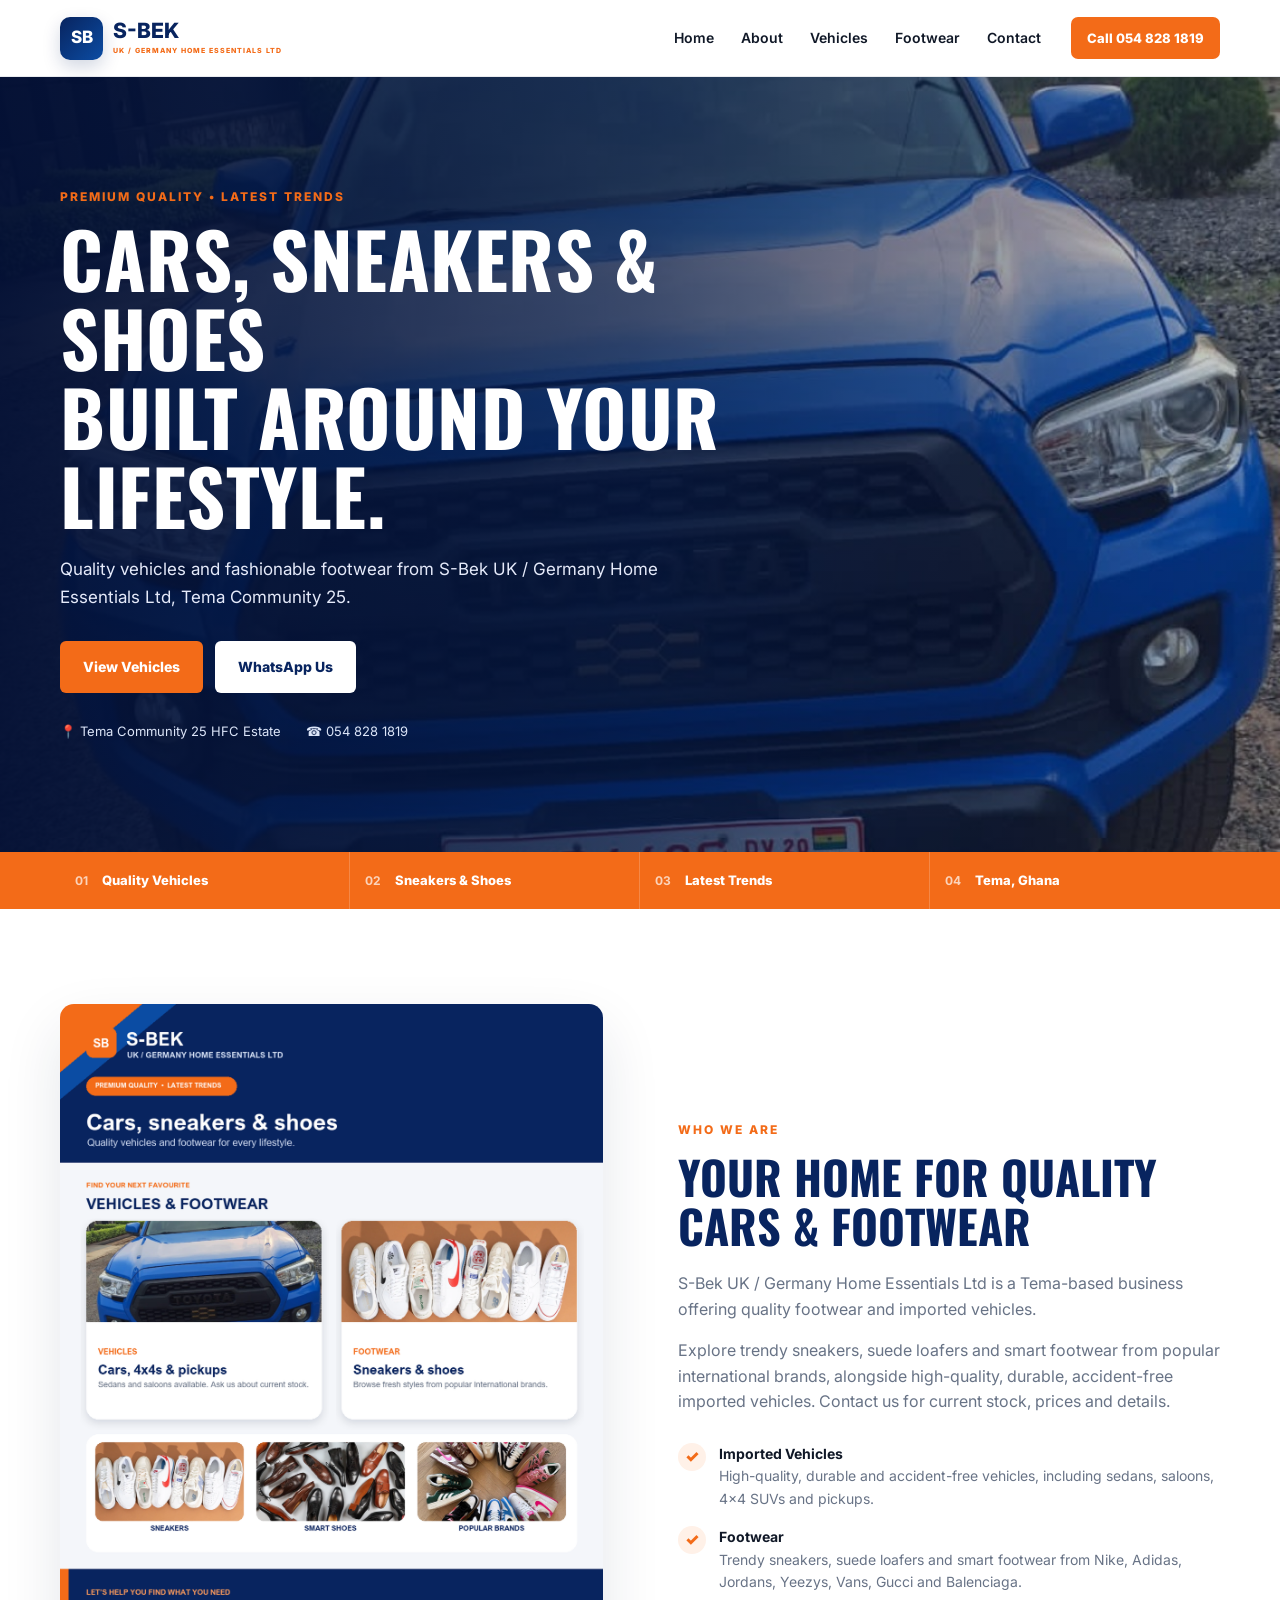
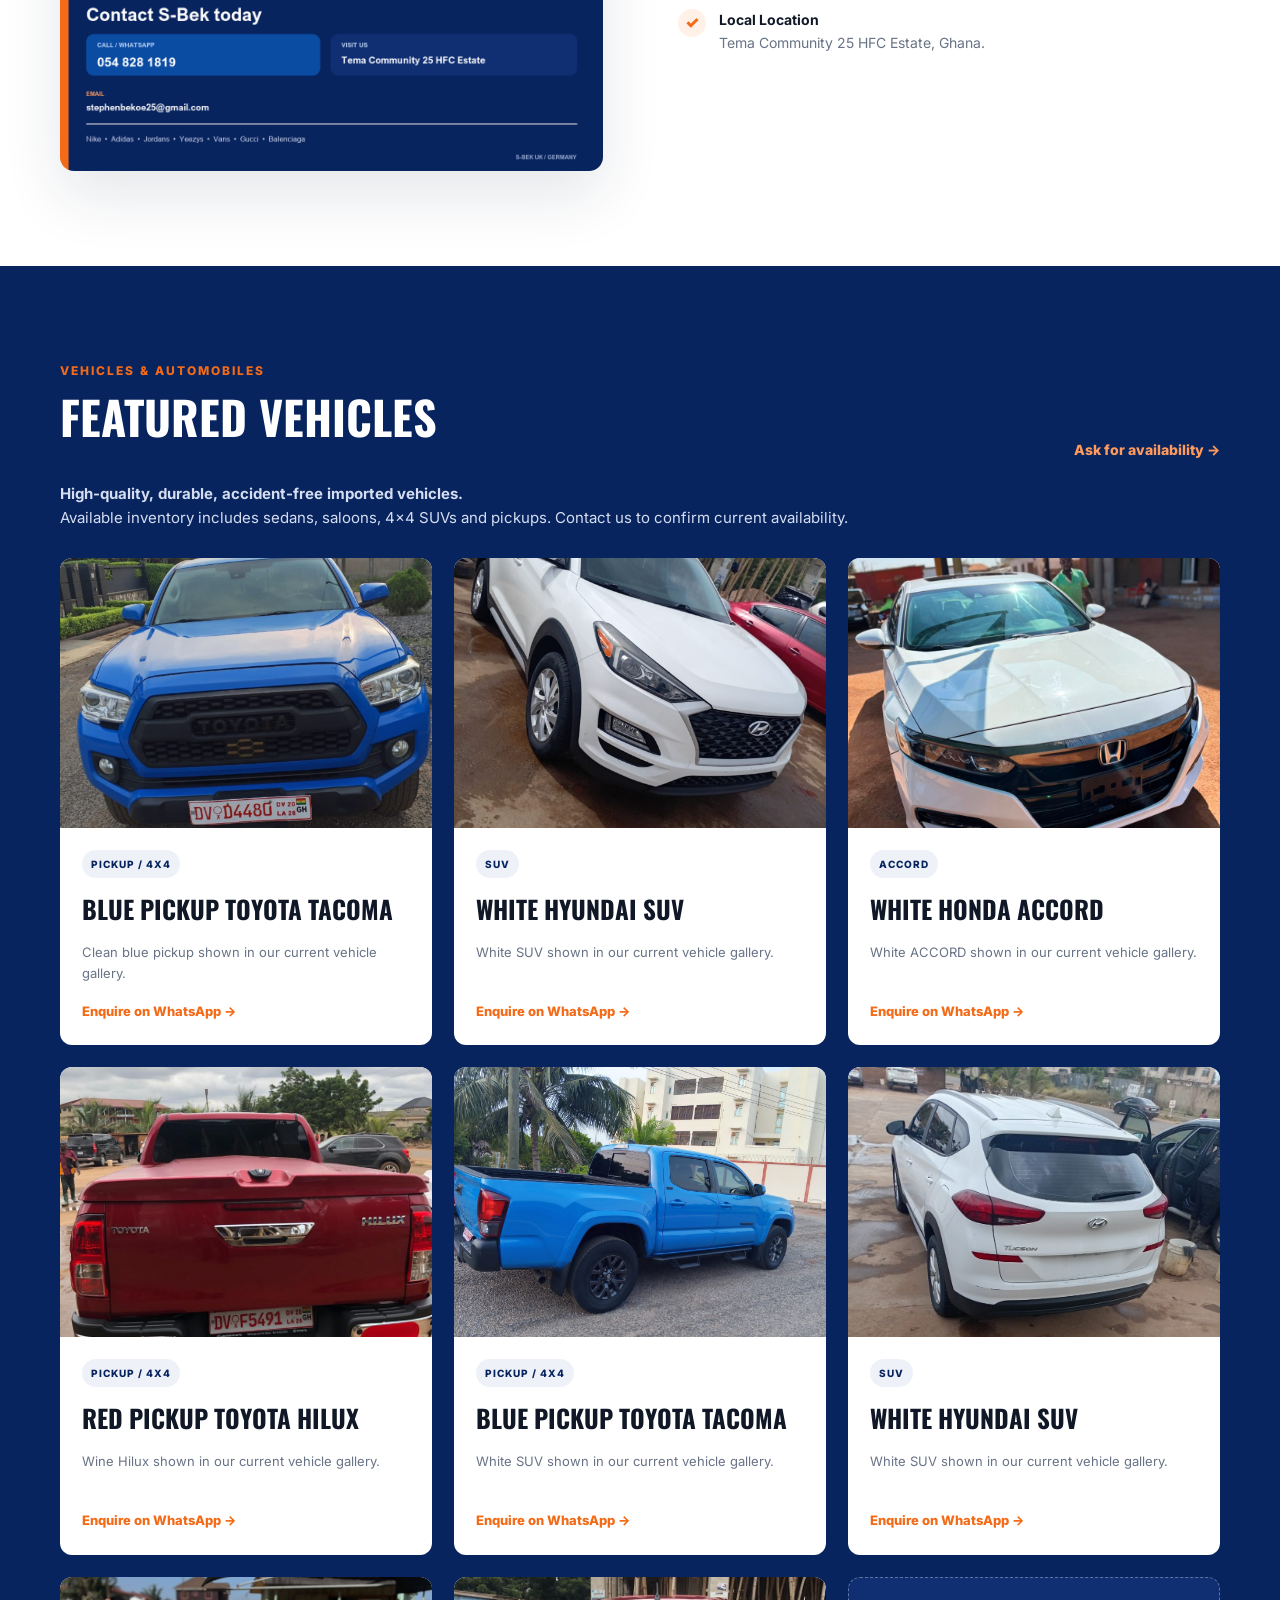
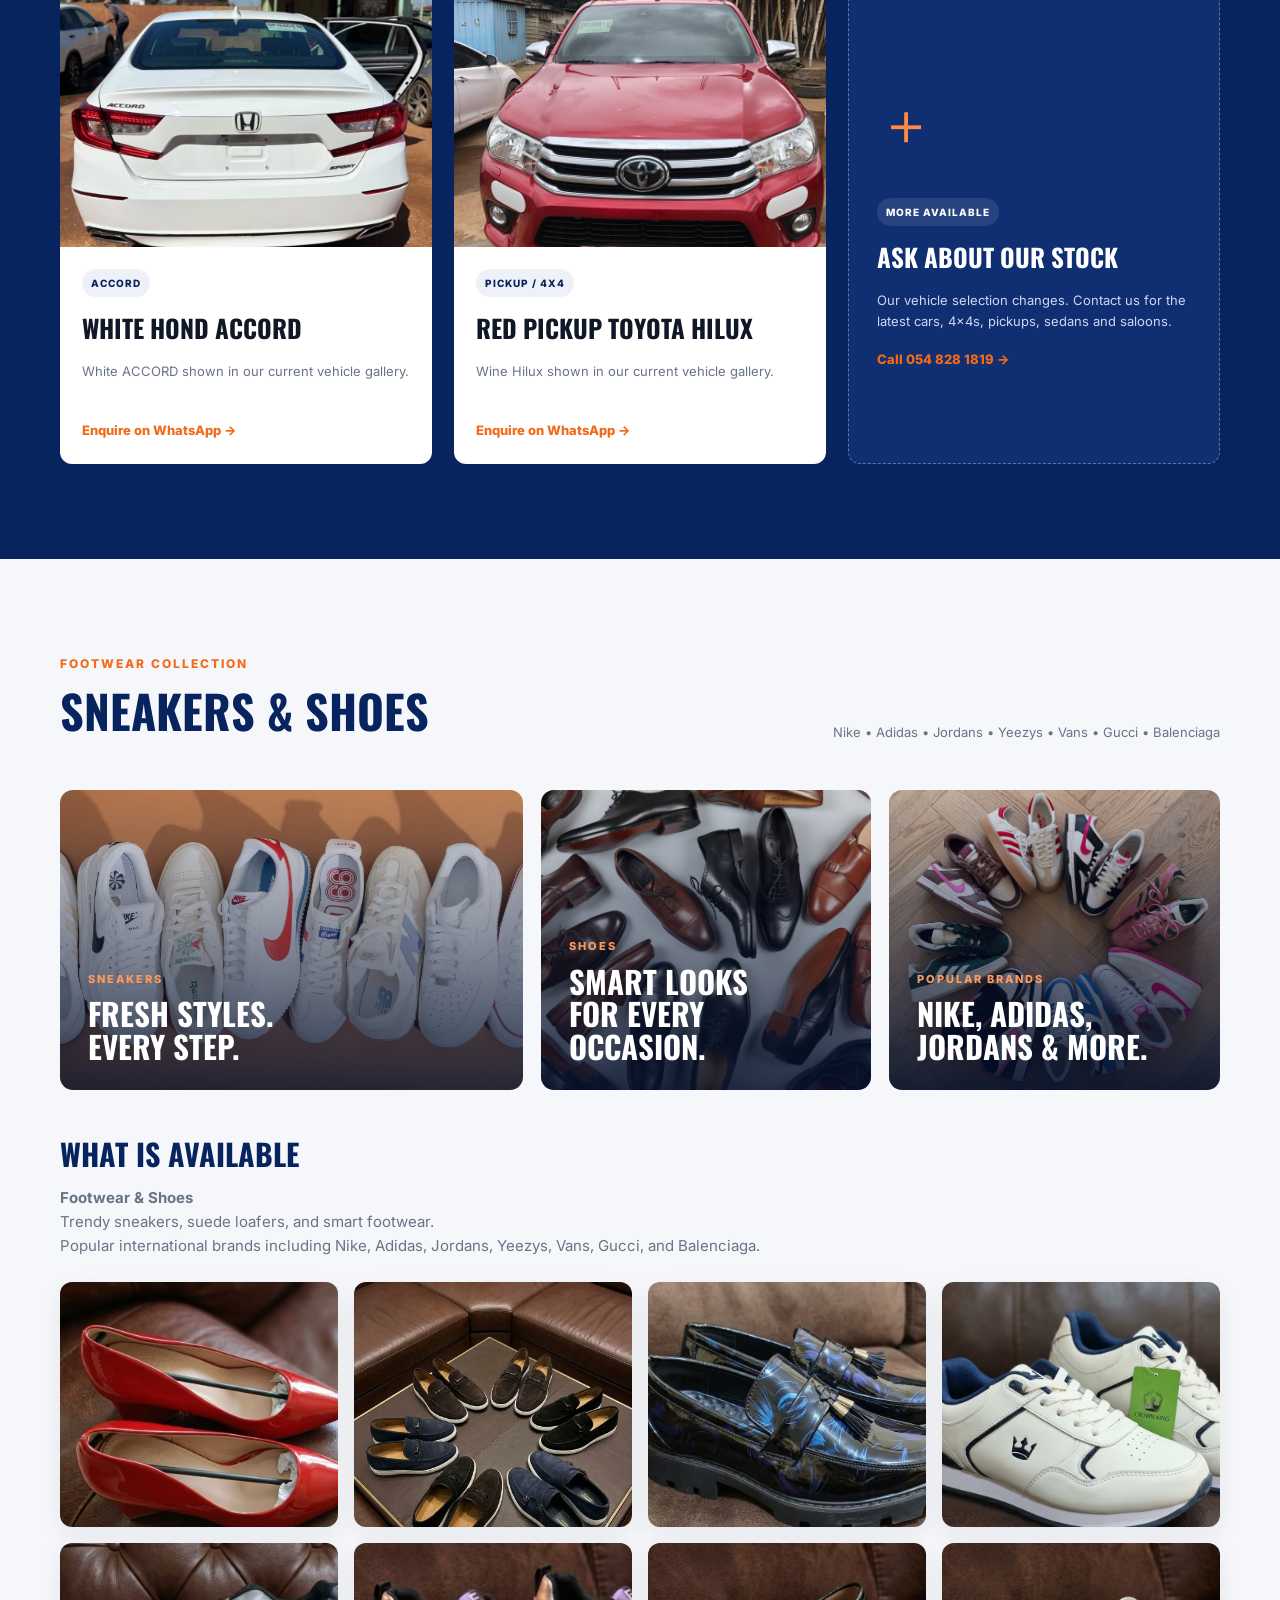
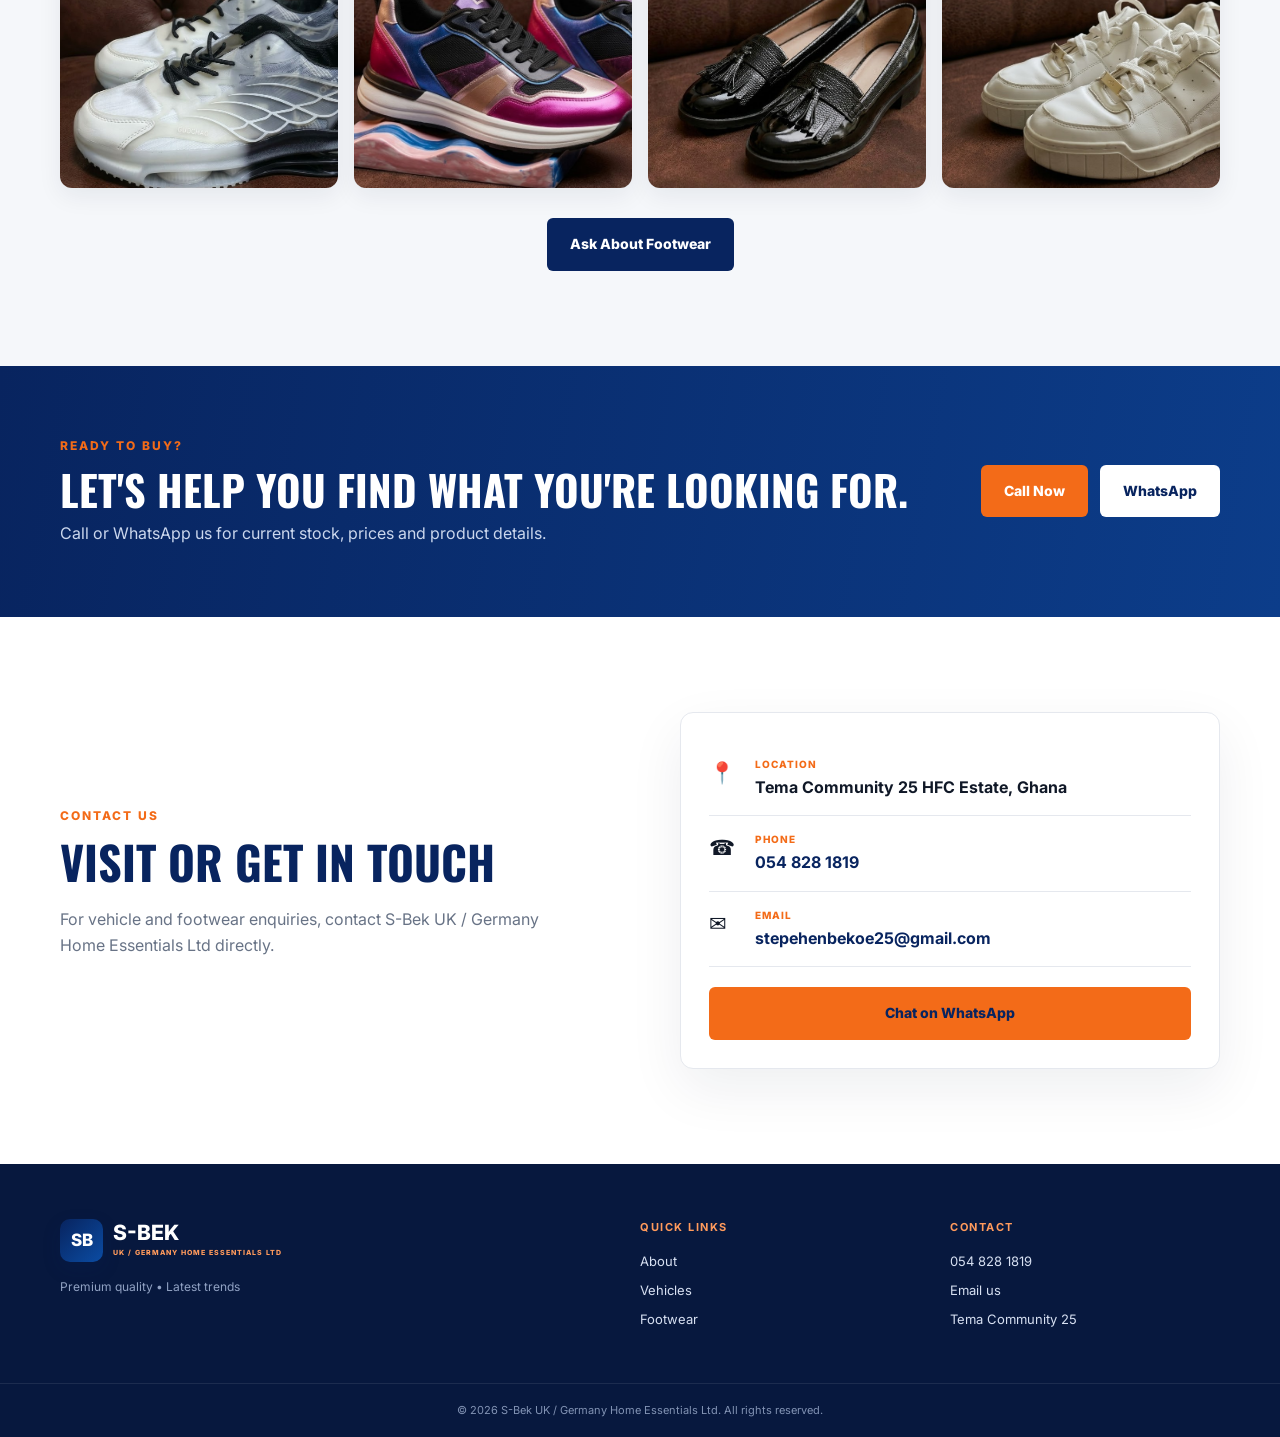
==== commit 4c8d819a: "Add files via upload" ====
--- a/index.html
+++ b/index.html
@@ -1,162 +1,177 @@
-<!DOCTYPE html>
-<html lang="en">
-<head>
-  <meta charset="UTF-8" />
-  <meta name="viewport" content="width=device-width, initial-scale=1.0" />
-  <meta name="description" content="S-Bek UK / Germany Home Essentials Ltd - Cars, 4x4s, pickups, sedans, sneakers and shoes in Tema, Ghana." />
-  <title>S-Bek UK / Germany Home Essentials Ltd</title>
-  <link rel="preconnect" href="https://fonts.googleapis.com">
-  <link rel="preconnect" href="https://fonts.gstatic.com" crossorigin>
-  <link href="https://fonts.googleapis.com/css2?family=Inter:wght@400;500;600;700;800&family=Oswald:wght@500;600;700&display=swap" rel="stylesheet">
-  <link rel="stylesheet" href="style.css" />
-</head>
-<body>
-  <header class="site-header" id="home">
-    <div class="container nav-wrap">
-      <a class="logo" href="#home" aria-label="S-Bek home">
-        <span class="logo-mark">SB</span>
-        <span><strong>S-BEK</strong><small>UK / GERMANY HOME ESSENTIALS LTD</small></span>
-      </a>
-      <button class="menu-btn" id="menuBtn" aria-label="Open menu">☰</button>
-      <nav id="mainNav">
-        <a href="#home">Home</a>
-        <a href="#about">About</a>
-        <a href="#vehicles">Vehicles</a>
-        <a href="#footwear">Footwear</a>
-        <a href="#contact">Contact</a>
-      </nav>
-      <a class="nav-call" href="tel:0548281819">Call 054 828 1819</a>
-    </div>
-  </header>
-
-  <main>
-    <section class="hero">
-      <div class="hero-overlay"></div>
-      <div class="container hero-content">
-        <p class="eyebrow">PREMIUM QUALITY • LATEST TRENDS</p>
-        <h1>Cars, Sneakers & Shoes<br><span>Built Around Your Lifestyle.</span></h1>
-        <p class="hero-text">Quality vehicles and fashionable footwear from S-Bek UK / Germany Home Essentials Ltd, Tema Community 25.</p>
-        <div class="hero-actions">
-          <a class="btn btn-primary" href="#vehicles">View Vehicles</a>
-          <a class="btn btn-light" href="https://wa.me/233548281819?text=Hello%20S-Bek%20UK%20/%20Germany%20Home%20Essentials%20Ltd%2C%20I%20am%20interested%20in%20your%20products." target="_blank" rel="noopener">WhatsApp Us</a>
-        </div>
-        <div class="hero-contact"><span>📍 Tema Community 25 HFC Estate</span><span>☎ 054 828 1819</span></div>
-      </div>
-    </section>
-
-    <section class="quick-bar">
-      <div class="container quick-grid">
-        <div><b>01</b><span>Quality Vehicles</span></div>
-        <div><b>02</b><span>Sneakers & Shoes</span></div>
-        <div><b>03</b><span>Latest Trends</span></div>
-        <div><b>04</b><span>Tema, Ghana</span></div>
-      </div>
-    </section>
-
-    <section class="section about" id="about">
-      <div class="container split">
-        <div class="image-card">
-          <img src="images/sbek.jpg" alt="S-Bek UK / Germany Home Essentials Ltd promotional flyer" />
-        </div>
-        <div class="section-copy">
-          <p class="section-tag">WHO WE ARE</p>
-          <h2>Your Home for Quality Cars & Footwear</h2>
-          <p>S-Bek UK / Germany Home Essentials Ltd is a Tema-based business dealing in vehicles and footwear. Our range includes cars, 4x4s, pickups, sedans and saloons, alongside sneakers and shoes.</p>
-          <p>Whether you are searching for a vehicle or looking for the latest footwear styles, contact us directly for current availability and details.</p>
-          <div class="feature-list">
-            <div><span>✓</span><p><strong>Vehicle Range</strong><br>Cars, 4x4s, pickups, sedans and saloons.</p></div>
-            <div><span>✓</span><p><strong>Footwear</strong><br>Sneakers and shoes across popular styles and brands.</p></div>
-            <div><span>✓</span><p><strong>Local Location</strong><br>Tema Community 25 HFC Estate, Ghana.</p></div>
-          </div>
-        </div>
-      </div>
-    </section>
-
-    <section class="section dark-section" id="vehicles">
-      <div class="container">
-        <div class="section-heading light-heading">
-          <div><p class="section-tag">VEHICLES</p><h2>Featured Vehicles</h2></div>
-          <a class="text-link" href="https://wa.me/233548281819?text=Hello%20S-Bek%2C%20please%20send%20me%20your%20current%20vehicle%20availability." target="_blank" rel="noopener">Ask for availability →</a>
-        </div>
-        <div class="vehicle-grid">
-          <article class="vehicle-card">
-            <div class="vehicle-image"><img src="images/toyota.jpg" alt="Blue Toyota pickup" /></div>
-            <div class="vehicle-info"><span class="pill">PICKUP / 4X4</span><h3>Blue Pickup Toyota Tacoma </h3><p>Clean blue pickup shown in our current vehicle gallery.</p><a href="https://wa.me/233548281819?text=Hello%20S-Bek%2C%20I%20am%20interested%20in%20the%20blue%20Toyota%20pickup." target="_blank" rel="noopener">Enquire on WhatsApp →</a></div>
-          </article>
-          <article class="vehicle-card">
-            <div class="vehicle-image"><img src="images/hyundai.jpg" alt="White Hyundai SUV" /></div>
-            <div class="vehicle-info"><span class="pill">SUV</span><h3>White Hyundai SUV</h3><p>White SUV shown in our current vehicle gallery.</p><a href="https://wa.me/233548281819?text=Hello%20S-Bek%2C%20I%20am%20interested%20in%20the%20white%20Hyundai%20SUV." target="_blank" rel="noopener">Enquire on WhatsApp →</a></div>
-          </article>
-                    <article class="vehicle-card">
-            <div class="vehicle-image"><img src="images/accordfront.jpg" alt="White Hyundai SUV" /></div>
-            <div class="vehicle-info"><span class="pill">ACCORD</span><h3>White Honda ACCORD</h3><p>White ACCORD shown in our current vehicle gallery.</p><a href="https://wa.me/233548281819?text=Hello%20S-Bek%2C%20I%20am%20interested%20in%20the%20white%20Hyundai%20SUV." target="_blank" rel="noopener">Enquire on WhatsApp →</a></div>
-          </article>
-                    <article class="vehicle-card">
-            <div class="vehicle-image"><img src="images/toyotaback.jpg" alt="White Hyundai SUV" /></div>
-            <div class="vehicle-info"><span class="pill">PICKUP / 4X4</span><h3>Red Pickup Toyota HILUX</h3><p>Wine Hilux shown in our current vehicle gallery.</p><a href="https://wa.me/233548281819?text=Hello%20S-Bek%2C%20I%20am%20interested%20in%20the%20white%20Hyundai%20SUV." target="_blank" rel="noopener">Enquire on WhatsApp →</a></div>
-          </article>
-                    <article class="vehicle-card">
-            <div class="vehicle-image"><img src="images/tacomaside.jpg" alt="White Hyundai SUV" /></div>
-            <div class="vehicle-info"><span class="pill">PICKUP / 4X4</span><h3>Blue Pickup Toyota TACOMA</h3><p>White SUV shown in our current vehicle gallery.</p><a href="https://wa.me/233548281819?text=Hello%20S-Bek%2C%20I%20am%20interested%20in%20the%20white%20Hyundai%20SUV." target="_blank" rel="noopener">Enquire on WhatsApp →</a></div>
-          </article>
-                    <article class="vehicle-card">
-            <div class="vehicle-image"><img src="images/tucsonback.jpg" alt="White Hyundai SUV" /></div>
-            <div class="vehicle-info"><span class="pill">SUV</span><h3>White Hyundai SUV</h3><p>White SUV shown in our current vehicle gallery.</p><a href="https://wa.me/233548281819?text=Hello%20S-Bek%2C%20I%20am%20interested%20in%20the%20white%20Hyundai%20SUV." target="_blank" rel="noopener">Enquire on WhatsApp →</a></div>
-          </article>
-                    <article class="vehicle-card">
-            <div class="vehicle-image"><img src="images/ACCORDBACK.jpg" alt="White Hyundai SUV" /></div>
-            <div class="vehicle-info"><span class="pill">ACCORD</span><h3>White Hond Accord</h3><p>White ACCORD shown in our current vehicle gallery.</p><a href="https://wa.me/233548281819?text=Hello%20S-Bek%2C%20I%20am%20interested%20in%20the%20white%20Hyundai%20SUV." target="_blank" rel="noopener">Enquire on WhatsApp →</a></div>
-          </article>
-          </article>
-                    <article class="vehicle-card">
-            <div class="vehicle-image"><img src="images/HILUXFRONT.jpg" alt="White Hyundai SUV" /></div>
-            <div class="vehicle-info"><span class="pill">PICKUP / 4X4</span><h3>Red Pickup Toyota HILUX</h3><p>Wine Hilux shown in our current vehicle gallery.</p><a href="https://wa.me/233548281819?text=Hello%20S-Bek%2C%20I%20am%20interested%20in%20the%20white%20Hyundai%20SUV." target="_blank" rel="noopener">Enquire on WhatsApp →</a></div>
-          </article>
-          <article class="vehicle-card vehicle-placeholder">
-            <div class="placeholder-icon">＋</div>
-            <div class="vehicle-info"><span class="pill">MORE AVAILABLE</span><h3>Ask About Our Stock</h3><p>Our vehicle selection changes. Contact us for the latest cars, 4x4s, pickups, sedans and saloons.</p><a href="tel:0548281819">Call 054 828 1819 →</a></div>
-          </article>
-        </div>
-      </div>
-    </section>
-
-    <section class="section footwear" id="footwear">
-      <div class="container">
-        <div class="section-heading">
-          <div><p class="section-tag">FOOTWEAR COLLECTION</p><h2>Sneakers & Shoes</h2></div>
-          <p class="muted">Nike • Adidas • Jordans • Yeezys • Vans • Gucci • Balenciaga</p>
-        </div>
-        <div class="footwear-grid">
-          <div class="footwear-card large"><div><span>SNEAKERS</span><h3>Fresh styles.<br>Every step.</h3></div></div>
-          <div class="footwear-card shoes"><div><span>SHOES</span><h3>Smart looks<br>for every occasion.</h3></div></div>
-          <div class="footwear-card brands"><div><span>POPULAR BRANDS</span><h3>Ask about<br>available pairs.</h3></div></div>
-        </div>
-        <div class="center-action"><a class="btn btn-dark" href="https://wa.me/233548281819?text=Hello%20S-Bek%2C%20I%20am%20interested%20in%20your%20sneakers%20and%20shoes.%20Please%20send%20available%20styles." target="_blank" rel="noopener">Ask About Footwear</a></div>
-      </div>
-    </section>
-
-    <section class="cta">
-      <div class="container cta-inner">
-        <div><p class="section-tag">READY TO BUY?</p><h2>Let's help you find what you're looking for.</h2><p>Call or WhatsApp us for current stock, prices and product details.</p></div>
-        <div class="cta-buttons"><a class="btn btn-primary" href="tel:0548281819">Call Now</a><a class="btn btn-light" href="https://wa.me/233548281819" target="_blank" rel="noopener">WhatsApp</a></div>
-      </div>
-    </section>
-
-    <section class="section contact" id="contact">
-      <div class="container contact-grid">
-        <div><p class="section-tag">CONTACT US</p><h2>Visit or get in touch</h2><p class="contact-lead">For vehicle and footwear enquiries, contact S-Bek UK / Germany Home Essentials Ltd directly.</p></div>
-        <div class="contact-card"><div><span>📍</span><div><small>LOCATION</small><strong>Tema Community 25 HFC Estate, Ghana</strong></div></div><div><span>☎</span><div><small>PHONE</small><strong><a href="tel:0548281819">054 828 1819</a></strong></div></div><div><span>✉</span><div><small>EMAIL</small><strong><a href="mailto:stepehenbekoe25@gmail.com">stepehenbekoe25@gmail.com</a></strong></div></div><a class="btn btn-primary full" href="https://wa.me/233548281819" target="_blank" rel="noopener">Chat on WhatsApp</a></div>
-      </div>
-    </section>
-  </main>
-
-  <footer>
-    <div class="container footer-grid"><div><a class="logo footer-logo" href="#home"><span class="logo-mark">SB</span><span><strong>S-BEK</strong><small>UK / GERMANY HOME ESSENTIALS LTD</small></span></a><p>Premium quality • Latest trends</p></div><div><h4>QUICK LINKS</h4><a href="#about">About</a><a href="#vehicles">Vehicles</a><a href="#footwear">Footwear</a></div><div><h4>CONTACT</h4><a href="tel:0548281819">054 828 1819</a><a href="mailto:stepehenbekoe25@gmail.com">Email us</a><a href="#contact">Tema Community 25</a></div></div>
-    <div class="copyright">© <span id="year"></span> S-Bek UK / Germany Home Essentials Ltd. All rights reserved.</div>
-  </footer>
-
-  <script src="script.js"></script>
-</body>
-</html>
-
-
+<!DOCTYPE html>
+<html lang="en">
+<head>
+  <meta charset="UTF-8" />
+  <meta name="viewport" content="width=device-width, initial-scale=1.0" />
+  <meta name="description" content="S-Bek UK / Germany Home Essentials Ltd - Cars, 4x4s, pickups, sedans, sneakers and shoes in Tema, Ghana." />
+  <title>S-Bek UK / Germany Home Essentials Ltd</title>
+  <link rel="preconnect" href="https://fonts.googleapis.com">
+  <link rel="preconnect" href="https://fonts.gstatic.com" crossorigin>
+  <link href="https://fonts.googleapis.com/css2?family=Inter:wght@400;500;600;700;800&family=Oswald:wght@500;600;700&display=swap" rel="stylesheet">
+  <link rel="stylesheet" href="style.css" />
+</head>
+<body>
+  <header class="site-header" id="home">
+    <div class="container nav-wrap">
+      <a class="logo" href="#home" aria-label="S-Bek home">
+        <span class="logo-mark">SB</span>
+        <span><strong>S-BEK</strong><small>UK / GERMANY HOME ESSENTIALS LTD</small></span>
+      </a>
+      <button class="menu-btn" id="menuBtn" aria-label="Open menu">☰</button>
+      <nav id="mainNav">
+        <a href="#home">Home</a>
+        <a href="#about">About</a>
+        <a href="#vehicles">Vehicles</a>
+        <a href="#footwear">Footwear</a>
+        <a href="#contact">Contact</a>
+      </nav>
+      <a class="nav-call" href="tel:0548281819">Call 054 828 1819</a>
+    </div>
+  </header>
+
+  <main>
+    <section class="hero">
+      <div class="hero-overlay"></div>
+      <div class="container hero-content">
+        <p class="eyebrow">PREMIUM QUALITY • LATEST TRENDS</p>
+        <h1>Cars, Sneakers & Shoes<br><span>Built Around Your Lifestyle.</span></h1>
+        <p class="hero-text">Quality vehicles and fashionable footwear from S-Bek UK / Germany Home Essentials Ltd, Tema Community 25.</p>
+        <div class="hero-actions">
+          <a class="btn btn-primary" href="#vehicles">View Vehicles</a>
+          <a class="btn btn-light" href="https://wa.me/233548281819?text=Hello%20S-Bek%20UK%20/%20Germany%20Home%20Essentials%20Ltd%2C%20I%20am%20interested%20in%20your%20products." target="_blank" rel="noopener">WhatsApp Us</a>
+        </div>
+        <div class="hero-contact"><span>📍 Tema Community 25 HFC Estate</span><span>☎ 054 828 1819</span></div>
+      </div>
+    </section>
+
+    <section class="quick-bar">
+      <div class="container quick-grid">
+        <div><b>01</b><span>Quality Vehicles</span></div>
+        <div><b>02</b><span>Sneakers & Shoes</span></div>
+        <div><b>03</b><span>Latest Trends</span></div>
+        <div><b>04</b><span>Tema, Ghana</span></div>
+      </div>
+    </section>
+
+    <section class="section about" id="about">
+      <div class="container split">
+        <div class="image-card">
+          <img src="images/sbek.jpg" alt="S-Bek UK / Germany Home Essentials Ltd promotional flyer" />
+        </div>
+        <div class="section-copy">
+          <p class="section-tag">WHO WE ARE</p>
+          <h2>Your Home for Quality Cars & Footwear</h2>
+          <p>S-Bek UK / Germany Home Essentials Ltd is a Tema-based business offering quality footwear and imported vehicles.</p>
+          <p>Explore trendy sneakers, suede loafers and smart footwear from popular international brands, alongside high-quality, durable, accident-free imported vehicles. Contact us for current stock, prices and details.</p>
+          <div class="feature-list">
+            <div><span>✓</span><p><strong>Imported Vehicles</strong><br>High-quality, durable and accident-free vehicles, including sedans, saloons, 4x4 SUVs and pickups.</p></div>
+            <div><span>✓</span><p><strong>Footwear</strong><br>Trendy sneakers, suede loafers and smart footwear from Nike, Adidas, Jordans, Yeezys, Vans, Gucci and Balenciaga.</p></div>
+            <div><span>✓</span><p><strong>Local Location</strong><br>Tema Community 25 HFC Estate, Ghana.</p></div>
+          </div>
+        </div>
+      </div>
+    </section>
+
+    <section class="section dark-section" id="vehicles">
+      <div class="container">
+        <div class="section-heading light-heading">
+          <div><p class="section-tag">VEHICLES &amp; AUTOMOBILES</p><h2>Featured Vehicles</h2></div>
+          <a class="text-link" href="https://wa.me/233548281819?text=Hello%20S-Bek%2C%20please%20send%20me%20your%20current%20vehicle%20availability." target="_blank" rel="noopener">Ask for availability →</a>
+        </div>
+        <p class="inventory-intro"><strong>High-quality, durable, accident-free imported vehicles.</strong><br>Available inventory includes sedans, saloons, 4x4 SUVs and pickups. Contact us to confirm current availability.</p>
+        <div class="vehicle-grid">
+          <article class="vehicle-card">
+            <div class="vehicle-image"><img src="images/toyota.jpg" alt="Blue Toyota pickup" /></div>
+            <div class="vehicle-info"><span class="pill">PICKUP / 4X4</span><h3>Blue Pickup Toyota Tacoma </h3><p>Clean blue pickup shown in our current vehicle gallery.</p><a href="https://wa.me/233548281819?text=Hello%20S-Bek%2C%20I%20am%20interested%20in%20the%20blue%20Toyota%20pickup." target="_blank" rel="noopener">Enquire on WhatsApp →</a></div>
+          </article>
+          <article class="vehicle-card">
+            <div class="vehicle-image"><img src="images/hyundai.jpg" alt="White Hyundai SUV" /></div>
+            <div class="vehicle-info"><span class="pill">SUV</span><h3>White Hyundai SUV</h3><p>White SUV shown in our current vehicle gallery.</p><a href="https://wa.me/233548281819?text=Hello%20S-Bek%2C%20I%20am%20interested%20in%20the%20white%20Hyundai%20SUV." target="_blank" rel="noopener">Enquire on WhatsApp →</a></div>
+          </article>
+                    <article class="vehicle-card">
+            <div class="vehicle-image"><img src="images/accordfront.jpg" alt="White Hyundai SUV" /></div>
+            <div class="vehicle-info"><span class="pill">ACCORD</span><h3>White Honda ACCORD</h3><p>White ACCORD shown in our current vehicle gallery.</p><a href="https://wa.me/233548281819?text=Hello%20S-Bek%2C%20I%20am%20interested%20in%20the%20white%20Hyundai%20SUV." target="_blank" rel="noopener">Enquire on WhatsApp →</a></div>
+          </article>
+                    <article class="vehicle-card">
+            <div class="vehicle-image"><img src="images/toyotaback.jpg" alt="White Hyundai SUV" /></div>
+            <div class="vehicle-info"><span class="pill">PICKUP / 4X4</span><h3>Red Pickup Toyota HILUX</h3><p>Wine Hilux shown in our current vehicle gallery.</p><a href="https://wa.me/233548281819?text=Hello%20S-Bek%2C%20I%20am%20interested%20in%20the%20white%20Hyundai%20SUV." target="_blank" rel="noopener">Enquire on WhatsApp →</a></div>
+          </article>
+                    <article class="vehicle-card">
+            <div class="vehicle-image"><img src="images/tacomaside.jpg" alt="White Hyundai SUV" /></div>
+            <div class="vehicle-info"><span class="pill">PICKUP / 4X4</span><h3>Blue Pickup Toyota TACOMA</h3><p>White SUV shown in our current vehicle gallery.</p><a href="https://wa.me/233548281819?text=Hello%20S-Bek%2C%20I%20am%20interested%20in%20the%20white%20Hyundai%20SUV." target="_blank" rel="noopener">Enquire on WhatsApp →</a></div>
+          </article>
+                    <article class="vehicle-card">
+            <div class="vehicle-image"><img src="images/tucsonback.jpg" alt="White Hyundai SUV" /></div>
+            <div class="vehicle-info"><span class="pill">SUV</span><h3>White Hyundai SUV</h3><p>White SUV shown in our current vehicle gallery.</p><a href="https://wa.me/233548281819?text=Hello%20S-Bek%2C%20I%20am%20interested%20in%20the%20white%20Hyundai%20SUV." target="_blank" rel="noopener">Enquire on WhatsApp →</a></div>
+          </article>
+                    <article class="vehicle-card">
+            <div class="vehicle-image"><img src="images/ACCORDBACK.jpg" alt="White Hyundai SUV" /></div>
+            <div class="vehicle-info"><span class="pill">ACCORD</span><h3>White Hond Accord</h3><p>White ACCORD shown in our current vehicle gallery.</p><a href="https://wa.me/233548281819?text=Hello%20S-Bek%2C%20I%20am%20interested%20in%20the%20white%20Hyundai%20SUV." target="_blank" rel="noopener">Enquire on WhatsApp →</a></div>
+          </article>
+          </article>
+                    <article class="vehicle-card">
+            <div class="vehicle-image"><img src="images/HILUXFRONT.jpg" alt="White Hyundai SUV" /></div>
+            <div class="vehicle-info"><span class="pill">PICKUP / 4X4</span><h3>Red Pickup Toyota HILUX</h3><p>Wine Hilux shown in our current vehicle gallery.</p><a href="https://wa.me/233548281819?text=Hello%20S-Bek%2C%20I%20am%20interested%20in%20the%20white%20Hyundai%20SUV." target="_blank" rel="noopener">Enquire on WhatsApp →</a></div>
+          </article>
+          <article class="vehicle-card vehicle-placeholder">
+            <div class="placeholder-icon">＋</div>
+            <div class="vehicle-info"><span class="pill">MORE AVAILABLE</span><h3>Ask About Our Stock</h3><p>Our vehicle selection changes. Contact us for the latest cars, 4x4s, pickups, sedans and saloons.</p><a href="tel:0548281819">Call 054 828 1819 →</a></div>
+          </article>
+        </div>
+      </div>
+    </section>
+
+    <section class="section footwear" id="footwear">
+      <div class="container">
+        <div class="section-heading">
+          <div><p class="section-tag">FOOTWEAR COLLECTION</p><h2>Sneakers & Shoes</h2></div>
+          <p class="muted">Nike • Adidas • Jordans • Yeezys • Vans • Gucci • Balenciaga</p>
+        </div>
+        <div class="footwear-grid">
+          <div class="footwear-card large"><div><span>SNEAKERS</span><h3>Fresh styles.<br>Every step.</h3></div></div>
+          <div class="footwear-card shoes"><div><span>SHOES</span><h3>Smart looks<br>for every occasion.</h3></div></div>
+          <div class="footwear-card brands"><div><span>POPULAR BRANDS</span><h3>Nike, Adidas,<br>Jordans & more.</h3></div></div>
+        </div>
+        <div class="available-footwear">
+          <h3>What Is Available</h3>
+          <p class="footwear-intro"><strong>Footwear &amp; Shoes</strong><br>Trendy sneakers, suede loafers, and smart footwear.<br>Popular international brands including Nike, Adidas, Jordans, Yeezys, Vans, Gucci, and Balenciaga.</p>
+          <div class="shoe-gallery" aria-label="Available footwear photos">
+            <img src="images/shoe2.jpg" alt="Available footwear style" loading="lazy" />
+            <img src="images/shoe3.jpg" alt="Available footwear style" loading="lazy" />
+            <img src="images/shoe4.jpg" alt="Available footwear style" loading="lazy" />
+            <img src="images/shoe5.jpg" alt="Available footwear style" loading="lazy" />
+            <img src="images/shoe6.jpg" alt="Available footwear style" loading="lazy" />
+            <img src="images/shoe7.jpg" alt="Available footwear style" loading="lazy" />
+            <img src="images/shoe8.jpg" alt="Available footwear style" loading="lazy" />
+            <img src="images/shoe9.jpg" alt="Available footwear style" loading="lazy" />
+          </div>
+        </div>
+        <div class="center-action"><a class="btn btn-dark" href="https://wa.me/233548281819?text=Hello%20S-Bek%2C%20I%20am%20interested%20in%20your%20sneakers%20and%20shoes.%20Please%20send%20available%20styles." target="_blank" rel="noopener">Ask About Footwear</a></div>
+      </div>
+    </section>
+
+    <section class="cta">
+      <div class="container cta-inner">
+        <div><p class="section-tag">READY TO BUY?</p><h2>Let's help you find what you're looking for.</h2><p>Call or WhatsApp us for current stock, prices and product details.</p></div>
+        <div class="cta-buttons"><a class="btn btn-primary" href="tel:0548281819">Call Now</a><a class="btn btn-light" href="https://wa.me/233548281819" target="_blank" rel="noopener">WhatsApp</a></div>
+      </div>
+    </section>
+
+    <section class="section contact" id="contact">
+      <div class="container contact-grid">
+        <div><p class="section-tag">CONTACT US</p><h2>Visit or get in touch</h2><p class="contact-lead">For vehicle and footwear enquiries, contact S-Bek UK / Germany Home Essentials Ltd directly.</p></div>
+        <div class="contact-card"><div><span>📍</span><div><small>LOCATION</small><strong>Tema Community 25 HFC Estate, Ghana</strong></div></div><div><span>☎</span><div><small>PHONE</small><strong><a href="tel:0548281819">054 828 1819</a></strong></div></div><div><span>✉</span><div><small>EMAIL</small><strong><a href="mailto:stepehenbekoe25@gmail.com">stepehenbekoe25@gmail.com</a></strong></div></div><a class="btn btn-primary full" href="https://wa.me/233548281819" target="_blank" rel="noopener">Chat on WhatsApp</a></div>
+      </div>
+    </section>
+  </main>
+
+  <footer>
+    <div class="container footer-grid"><div><a class="logo footer-logo" href="#home"><span class="logo-mark">SB</span><span><strong>S-BEK</strong><small>UK / GERMANY HOME ESSENTIALS LTD</small></span></a><p>Premium quality • Latest trends</p></div><div><h4>QUICK LINKS</h4><a href="#about">About</a><a href="#vehicles">Vehicles</a><a href="#footwear">Footwear</a></div><div><h4>CONTACT</h4><a href="tel:0548281819">054 828 1819</a><a href="mailto:stepehenbekoe25@gmail.com">Email us</a><a href="#contact">Tema Community 25</a></div></div>
+    <div class="copyright">© <span id="year"></span> S-Bek UK / Germany Home Essentials Ltd. All rights reserved.</div>
+  </footer>
+
+  <script src="script.js"></script>
+</body>
+</html>
+
+
--- a/style.css
+++ b/style.css
@@ -1 +1,5 @@
-:root{--blue:#08245f;--blue2:#0b4ca3;--orange:#f36b18;--ink:#101827;--muted:#687386;--light:#f5f7fa;--white:#fff;--border:#e5e8ee}*{box-sizing:border-box}html{scroll-behavior:smooth}body{margin:0;font-family:Inter,Arial,sans-serif;color:var(--ink);background:#fff;line-height:1.6}a{text-decoration:none;color:inherit}.container{width:min(1160px,92%);margin:auto}.site-header{position:sticky;top:0;z-index:50;background:rgba(255,255,255,.97);border-bottom:1px solid #e9ebef;backdrop-filter:blur(10px)}.nav-wrap{height:76px;display:flex;align-items:center;gap:30px}.logo{display:flex;align-items:center;gap:10px;margin-right:auto}.logo-mark{width:43px;height:43px;border-radius:10px;background:linear-gradient(135deg,var(--blue),var(--blue2));color:#fff;display:grid;place-items:center;font-weight:800;font-size:17px;box-shadow:0 7px 18px #08245f2e}.logo strong{display:block;color:var(--blue);font-size:21px;line-height:1;font-weight:800}.logo small{display:block;font-size:8px;letter-spacing:2px;font-weight:800;color:var(--orange);margin-top:4px}nav{display:flex;gap:27px;font-weight:600;font-size:14px}nav a:hover{color:var(--orange)}.nav-call{background:var(--orange);color:#fff;padding:11px 16px;border-radius:7px;font-size:13px;font-weight:800}.menu-btn{display:none;border:0;background:none;font-size:25px}.hero{position:relative;min-height:650px;display:flex;align-items:center;background:linear-gradient(90deg,rgba(3,16,53,.96),rgba(3,24,68,.72),rgba(3,24,68,.18)),url('images/toyota.jpg') center/cover no-repeat;color:#fff}.hero-content{padding:110px 0}.eyebrow,.section-tag{color:var(--orange);font-weight:800;font-size:12px;letter-spacing:2px;margin:0 0 12px}.hero h1{font-family:Oswald,Arial,sans-serif;text-transform:uppercase;font-size:clamp(42px,6vw,76px);line-height:1.04;margin:0;max-width:820px;letter-spacing:.5px}.hero h1 span{color:#fff}.hero-text{font-size:17px;max-width:610px;color:#e5eafa;margin:22px 0 30px}.hero-actions{display:flex;gap:12px;flex-wrap:wrap}.btn{display:inline-flex;align-items:center;justify-content:center;padding:14px 22px;border-radius:6px;font-weight:800;font-size:14px;border:1px solid transparent}.btn-primary{background:var(--orange);color:#fff}.btn-light{background:#fff;color:var(--blue)}.btn-dark{background:var(--blue);color:#fff}.btn:hover{transform:translateY(-2px)}.hero-contact{display:flex;gap:25px;flex-wrap:wrap;margin-top:28px;color:#dce5f8;font-size:13px}.quick-bar{background:var(--orange);color:#fff}.quick-grid{display:grid;grid-template-columns:repeat(4,1fr)}.quick-grid div{display:flex;gap:14px;align-items:center;padding:18px 15px;border-right:1px solid #ffffff33}.quick-grid div:last-child{border:0}.quick-grid b{font-size:12px;opacity:.7}.quick-grid span{font-weight:800;font-size:13px}.section{padding:95px 0}.split{display:grid;grid-template-columns:1fr 1fr;gap:75px;align-items:center}.image-card{border-radius:14px;overflow:hidden;box-shadow:0 25px 60px #14213d1c}.image-card img{width:100%;display:block}.section-copy h2,.section-heading h2,.contact h2{font-family:Oswald,Arial,sans-serif;text-transform:uppercase;color:var(--blue);font-size:46px;line-height:1.08;margin:0 0 20px}.section-copy>p:not(.section-tag){color:var(--muted)}.feature-list{margin-top:28px;display:grid;gap:16px}.feature-list>div{display:flex;gap:13px}.feature-list span{flex:0 0 28px;width:28px;height:28px;border-radius:50%;background:#fff1e8;color:var(--orange);display:grid;place-items:center;font-weight:900}.feature-list p{margin:0;font-size:14px;color:var(--muted)}.feature-list strong{color:var(--ink)}.dark-section{background:var(--blue);color:#fff}.section-heading{display:flex;align-items:end;justify-content:space-between;gap:20px;margin-bottom:35px}.light-heading h2{color:#fff}.text-link{color:#ff9a5c;font-weight:800;font-size:14px}.vehicle-grid{display:grid;grid-template-columns:repeat(3,1fr);gap:22px}.vehicle-card{background:#fff;color:var(--ink);border-radius:12px;overflow:hidden}.vehicle-image{height:270px;background:#e9edf4}.vehicle-image img{width:100%;height:100%;object-fit:cover}.vehicle-info{padding:22px}.pill{display:inline-block;background:#eef2f8;color:var(--blue);font-size:10px;font-weight:800;letter-spacing:1px;padding:6px 9px;border-radius:30px}.vehicle-info h3{font-family:Oswald;font-size:25px;text-transform:uppercase;margin:11px 0 5px}.vehicle-info p{font-size:13px;color:var(--muted);min-height:43px}.vehicle-info a{color:var(--orange);font-size:13px;font-weight:800}.vehicle-placeholder{border:1px dashed #ffffff55;background:#102f73;color:#fff;display:flex;flex-direction:column;justify-content:center}.vehicle-placeholder .vehicle-info{padding:28px}.vehicle-placeholder .pill{background:#ffffff18;color:#fff}.vehicle-placeholder .vehicle-info p{color:#ccd8f2}.placeholder-icon{font-size:58px;padding:35px 28px 0;color:#ff8b43}.footwear{background:var(--light)}.muted{color:var(--muted);font-size:13px}.footwear-grid{display:grid;grid-template-columns:1.4fr 1fr 1fr;gap:18px}.footwear-card{min-height:300px;border-radius:13px;overflow:hidden;padding:28px;display:flex;align-items:end;color:#fff;background:#172a54}.footwear-card.large{background:linear-gradient(0deg,rgba(3,15,42,.85),rgba(3,15,42,.08)),url('images/sneaker.jpg') center/cover}.footwear-card.shoes{background:linear-gradient(0deg,rgba(3,15,42,.85),rgba(3,15,42,.08)),url('images/shoe.jpg') center/cover}.footwear-card.brands{background:linear-gradient(0deg,rgba(3,15,42,.9),rgba(3,15,42,.1)),url('images/popular-brands.jpg') center/cover}.footwear-card span{font-size:11px;font-weight:800;letter-spacing:2px;color:#ff9a5c}.footwear-card h3{font-family:Oswald;text-transform:uppercase;font-size:31px;line-height:1.05;margin:7px 0 0}.center-action{text-align:center;margin-top:30px}.cta{background:linear-gradient(100deg,var(--blue),#0c3d8a);color:#fff;padding:70px 0}.cta-inner{display:flex;justify-content:space-between;align-items:center;gap:30px}.cta h2{font-family:Oswald;text-transform:uppercase;font-size:42px;line-height:1.05;margin:0 0 10px}.cta p:not(.section-tag){color:#cbd7ed;margin:0}.cta-buttons{display:flex;gap:12px;flex-shrink:0}.contact-grid{display:grid;grid-template-columns:1fr 1fr;gap:80px;align-items:center}.contact-lead{color:var(--muted);max-width:510px}.contact-card{background:#fff;border:1px solid var(--border);box-shadow:0 20px 55px #13213d12;border-radius:13px;padding:28px}.contact-card>div{display:flex;gap:16px;padding:15px 0;border-bottom:1px solid var(--border)}.contact-card>div span{font-size:21px;width:30px}.contact-card small{display:block;color:var(--orange);font-weight:800;letter-spacing:1px;font-size:10px}.contact-card strong{display:block;margin-top:3px}.contact-card a{color:var(--blue)}.full{width:100%;margin-top:20px}footer{background:#07183e;color:#d7e0f2;padding-top:55px}.footer-grid{display:grid;grid-template-columns:2fr 1fr 1fr;gap:40px;padding-bottom:45px}.footer-logo{margin:0 0 15px}.footer-logo strong{color:#fff}.footer-logo small{color:#ff9a5c}.footer-grid p{font-size:12px;color:#91a2c3}.footer-grid h4{font-size:11px;letter-spacing:1.5px;color:#ff9a5c;margin:0 0 15px}.footer-grid>div>a:not(.logo){display:block;font-size:13px;margin:8px 0}.copyright{border-top:1px solid #ffffff16;text-align:center;padding:18px;font-size:11px;color:#8293b4}@media(max-width:850px){.nav-call{display:none}.menu-btn{display:block}nav{display:none;position:absolute;top:76px;left:0;right:0;background:#fff;padding:20px 4%;flex-direction:column;gap:17px;border-bottom:1px solid var(--border)}nav.open{display:flex}.hero{min-height:600px}.quick-grid{grid-template-columns:1fr 1fr}.quick-grid div:nth-child(2){border-right:0}.split,.contact-grid{grid-template-columns:1fr;gap:45px}.vehicle-grid,.footwear-grid{grid-template-columns:1fr}.vehicle-placeholder{min-height:280px}.section-heading{align-items:start;flex-direction:column}.cta-inner{display:block}.cta-buttons{margin-top:25px}.footer-grid{grid-template-columns:1fr 1fr}.hero h1{font-size:48px}}@media(max-width:500px){.nav-wrap{height:68px}.logo-mark{width:38px;height:38px}.logo strong{font-size:18px}.hero-content{padding:85px 0}.hero h1{font-size:40px}.hero-text{font-size:15px}.hero-contact{display:grid;gap:8px}.section{padding:70px 0}.section-copy h2,.section-heading h2,.contact h2{font-size:37px}.quick-grid div{padding:14px 8px}.quick-grid span{font-size:11px}.cta h2{font-size:34px}.footer-grid{grid-template-columns:1fr}}
+:root{--blue:#08245f;--blue2:#0b4ca3;--orange:#f36b18;--ink:#101827;--muted:#687386;--light:#f5f7fa;--white:#fff;--border:#e5e8ee}*{box-sizing:border-box}html{scroll-behavior:smooth}body{margin:0;font-family:Inter,Arial,sans-serif;color:var(--ink);background:#fff;line-height:1.6}a{text-decoration:none;color:inherit}.container{width:min(1160px,92%);margin:auto}.site-header{position:sticky;top:0;z-index:50;background:rgba(255,255,255,.97);border-bottom:1px solid #e9ebef;backdrop-filter:blur(10px)}.nav-wrap{height:76px;display:flex;align-items:center;gap:30px}.logo{display:flex;align-items:center;gap:10px;margin-right:auto}.logo-mark{width:43px;height:43px;border-radius:10px;background:linear-gradient(135deg,var(--blue),var(--blue2));color:#fff;display:grid;place-items:center;font-weight:800;font-size:17px;box-shadow:0 7px 18px #08245f2e}.logo strong{display:block;color:var(--blue);font-size:21px;line-height:1;font-weight:800}.logo small{display:block;font-size:7px;letter-spacing:1px;font-weight:800;color:var(--orange);margin-top:4px;white-space:nowrap}nav{display:flex;gap:27px;font-weight:600;font-size:14px}nav a:hover{color:var(--orange)}.nav-call{background:var(--orange);color:#fff;padding:11px 16px;border-radius:7px;font-size:13px;font-weight:800}.menu-btn{display:none;border:0;background:none;font-size:25px}.hero{position:relative;min-height:650px;display:flex;align-items:center;background:linear-gradient(90deg,rgba(3,16,53,.96),rgba(3,24,68,.72),rgba(3,24,68,.18)),url('images/toyota.jpg') center/cover no-repeat;color:#fff}.hero-content{padding:110px 0}.eyebrow,.section-tag{color:var(--orange);font-weight:800;font-size:12px;letter-spacing:2px;margin:0 0 12px}.hero h1{font-family:Oswald,Arial,sans-serif;text-transform:uppercase;font-size:clamp(42px,6vw,76px);line-height:1.04;margin:0;max-width:820px;letter-spacing:.5px}.hero h1 span{color:#fff}.hero-text{font-size:17px;max-width:610px;color:#e5eafa;margin:22px 0 30px}.hero-actions{display:flex;gap:12px;flex-wrap:wrap}.btn{display:inline-flex;align-items:center;justify-content:center;padding:14px 22px;border-radius:6px;font-weight:800;font-size:14px;border:1px solid transparent}.btn-primary{background:var(--orange);color:#fff}.btn-light{background:#fff;color:var(--blue)}.btn-dark{background:var(--blue);color:#fff}.btn:hover{transform:translateY(-2px)}.hero-contact{display:flex;gap:25px;flex-wrap:wrap;margin-top:28px;color:#dce5f8;font-size:13px}.quick-bar{background:var(--orange);color:#fff}.quick-grid{display:grid;grid-template-columns:repeat(4,1fr)}.quick-grid div{display:flex;gap:14px;align-items:center;padding:18px 15px;border-right:1px solid #ffffff33}.quick-grid div:last-child{border:0}.quick-grid b{font-size:12px;opacity:.7}.quick-grid span{font-weight:800;font-size:13px}.section{padding:95px 0}.split{display:grid;grid-template-columns:1fr 1fr;gap:75px;align-items:center}.image-card{border-radius:14px;overflow:hidden;box-shadow:0 25px 60px #14213d1c}.image-card img{width:100%;display:block}.section-copy h2,.section-heading h2,.contact h2{font-family:Oswald,Arial,sans-serif;text-transform:uppercase;color:var(--blue);font-size:46px;line-height:1.08;margin:0 0 20px}.section-copy>p:not(.section-tag){color:var(--muted)}.feature-list{margin-top:28px;display:grid;gap:16px}.feature-list>div{display:flex;gap:13px}.feature-list span{flex:0 0 28px;width:28px;height:28px;border-radius:50%;background:#fff1e8;color:var(--orange);display:grid;place-items:center;font-weight:900}.feature-list p{margin:0;font-size:14px;color:var(--muted)}.feature-list strong{color:var(--ink)}.dark-section{background:var(--blue);color:#fff}.section-heading{display:flex;align-items:end;justify-content:space-between;gap:20px;margin-bottom:35px}.light-heading h2{color:#fff}.text-link{color:#ff9a5c;font-weight:800;font-size:14px}.vehicle-grid{display:grid;grid-template-columns:repeat(3,1fr);gap:22px}.vehicle-card{background:#fff;color:var(--ink);border-radius:12px;overflow:hidden}.vehicle-image{height:270px;background:#e9edf4}.vehicle-image img{width:100%;height:100%;object-fit:cover}.vehicle-info{padding:22px}.pill{display:inline-block;background:#eef2f8;color:var(--blue);font-size:10px;font-weight:800;letter-spacing:1px;padding:6px 9px;border-radius:30px}.vehicle-info h3{font-family:Oswald;font-size:25px;text-transform:uppercase;margin:11px 0 5px}.vehicle-info p{font-size:13px;color:var(--muted);min-height:43px}.vehicle-info a{color:var(--orange);font-size:13px;font-weight:800}.vehicle-placeholder{border:1px dashed #ffffff55;background:#102f73;color:#fff;display:flex;flex-direction:column;justify-content:center}.vehicle-placeholder .vehicle-info{padding:28px}.vehicle-placeholder .pill{background:#ffffff18;color:#fff}.vehicle-placeholder .vehicle-info p{color:#ccd8f2}.placeholder-icon{font-size:58px;padding:35px 28px 0;color:#ff8b43}.footwear{background:var(--light)}.muted{color:var(--muted);font-size:13px}.footwear-grid{display:grid;grid-template-columns:1.4fr 1fr 1fr;gap:18px}.footwear-card{min-height:300px;border-radius:13px;overflow:hidden;padding:28px;display:flex;align-items:end;color:#fff;background:#172a54}.footwear-card.large{background:linear-gradient(0deg,rgba(3,15,42,.85),rgba(3,15,42,.08)),url('images/sneaker.jpg') center/cover}.footwear-card.shoes{background:linear-gradient(0deg,rgba(3,15,42,.85),rgba(3,15,42,.08)),url('images/shoe.jpg') center/cover}.footwear-card.brands{background:linear-gradient(0deg,rgba(3,15,42,.9),rgba(3,15,42,.1)),url('images/popular-brands.jpg') center/cover}.footwear-card span{font-size:11px;font-weight:800;letter-spacing:2px;color:#ff9a5c}.footwear-card h3{font-family:Oswald;text-transform:uppercase;font-size:31px;line-height:1.05;margin:7px 0 0}.center-action{text-align:center;margin-top:30px}.cta{background:linear-gradient(100deg,var(--blue),#0c3d8a);color:#fff;padding:70px 0}.cta-inner{display:flex;justify-content:space-between;align-items:center;gap:30px}.cta h2{font-family:Oswald;text-transform:uppercase;font-size:42px;line-height:1.05;margin:0 0 10px}.cta p:not(.section-tag){color:#cbd7ed;margin:0}.cta-buttons{display:flex;gap:12px;flex-shrink:0}.contact-grid{display:grid;grid-template-columns:1fr 1fr;gap:80px;align-items:center}.contact-lead{color:var(--muted);max-width:510px}.contact-card{background:#fff;border:1px solid var(--border);box-shadow:0 20px 55px #13213d12;border-radius:13px;padding:28px}.contact-card>div{display:flex;gap:16px;padding:15px 0;border-bottom:1px solid var(--border)}.contact-card>div span{font-size:21px;width:30px}.contact-card small{display:block;color:var(--orange);font-weight:800;letter-spacing:1px;font-size:10px}.contact-card strong{display:block;margin-top:3px}.contact-card a{color:var(--blue)}.full{width:100%;margin-top:20px}footer{background:#07183e;color:#d7e0f2;padding-top:55px}.footer-grid{display:grid;grid-template-columns:2fr 1fr 1fr;gap:40px;padding-bottom:45px}.footer-logo{margin:0 0 15px}.footer-logo strong{color:#fff}.footer-logo small{color:#ff9a5c}.footer-grid p{font-size:12px;color:#91a2c3}.footer-grid h4{font-size:11px;letter-spacing:1.5px;color:#ff9a5c;margin:0 0 15px}.footer-grid>div>a:not(.logo){display:block;font-size:13px;margin:8px 0}.copyright{border-top:1px solid #ffffff16;text-align:center;padding:18px;font-size:11px;color:#8293b4}@media(max-width:850px){.nav-call{display:none}.menu-btn{display:block}nav{display:none;position:absolute;top:76px;left:0;right:0;background:#fff;padding:20px 4%;flex-direction:column;gap:17px;border-bottom:1px solid var(--border)}nav.open{display:flex}.hero{min-height:600px}.quick-grid{grid-template-columns:1fr 1fr}.quick-grid div:nth-child(2){border-right:0}.split,.contact-grid{grid-template-columns:1fr;gap:45px}.vehicle-grid,.footwear-grid{grid-template-columns:1fr}.vehicle-placeholder{min-height:280px}.section-heading{align-items:start;flex-direction:column}.cta-inner{display:block}.cta-buttons{margin-top:25px}.footer-grid{grid-template-columns:1fr 1fr}.hero h1{font-size:48px}}@media(max-width:500px){.nav-wrap{height:68px}.logo-mark{width:38px;height:38px}.logo strong{font-size:18px}.hero-content{padding:85px 0}.hero h1{font-size:40px}.hero-text{font-size:15px}.hero-contact{display:grid;gap:8px}.section{padding:70px 0}.section-copy h2,.section-heading h2,.contact h2{font-size:37px}.quick-grid div{padding:14px 8px}.quick-grid span{font-size:11px}.cta h2{font-size:34px}.footer-grid{grid-template-columns:1fr}}
+
+.inventory-intro,.footwear-intro{max-width:850px;margin:-15px 0 28px;color:var(--muted);font-size:15px}.dark-section .inventory-intro{color:#d5def1}.shoe-gallery{display:grid;grid-template-columns:repeat(4,1fr);gap:16px}.shoe-gallery img{display:block;width:100%;height:245px;object-fit:cover;border-radius:12px;background:#e9edf4;box-shadow:0 8px 24px #14213d12}.footwear-intro{margin:0 0 24px}@media(max-width:850px){.shoe-gallery{grid-template-columns:repeat(2,1fr)}.shoe-gallery img{height:230px}}@media(max-width:500px){.shoe-gallery{gap:10px}.shoe-gallery img{height:175px}}
+
+.available-footwear{margin-top:40px}.available-footwear>h3{font-family:Oswald,Arial,sans-serif;text-transform:uppercase;color:var(--blue);font-size:30px;margin:0 0 8px}.available-footwear .footwear-intro{margin:0 0 24px}.shoe-gallery{display:grid;grid-template-columns:repeat(4,1fr);gap:16px}.shoe-gallery img{display:block;width:100%;height:245px;object-fit:cover;border-radius:12px;background:#e9edf4;box-shadow:0 8px 24px #14213d12}@media(max-width:850px){.shoe-gallery{grid-template-columns:repeat(2,1fr)}.shoe-gallery img{height:230px}}@media(max-width:500px){.shoe-gallery{gap:10px}.shoe-gallery img{height:175px}}
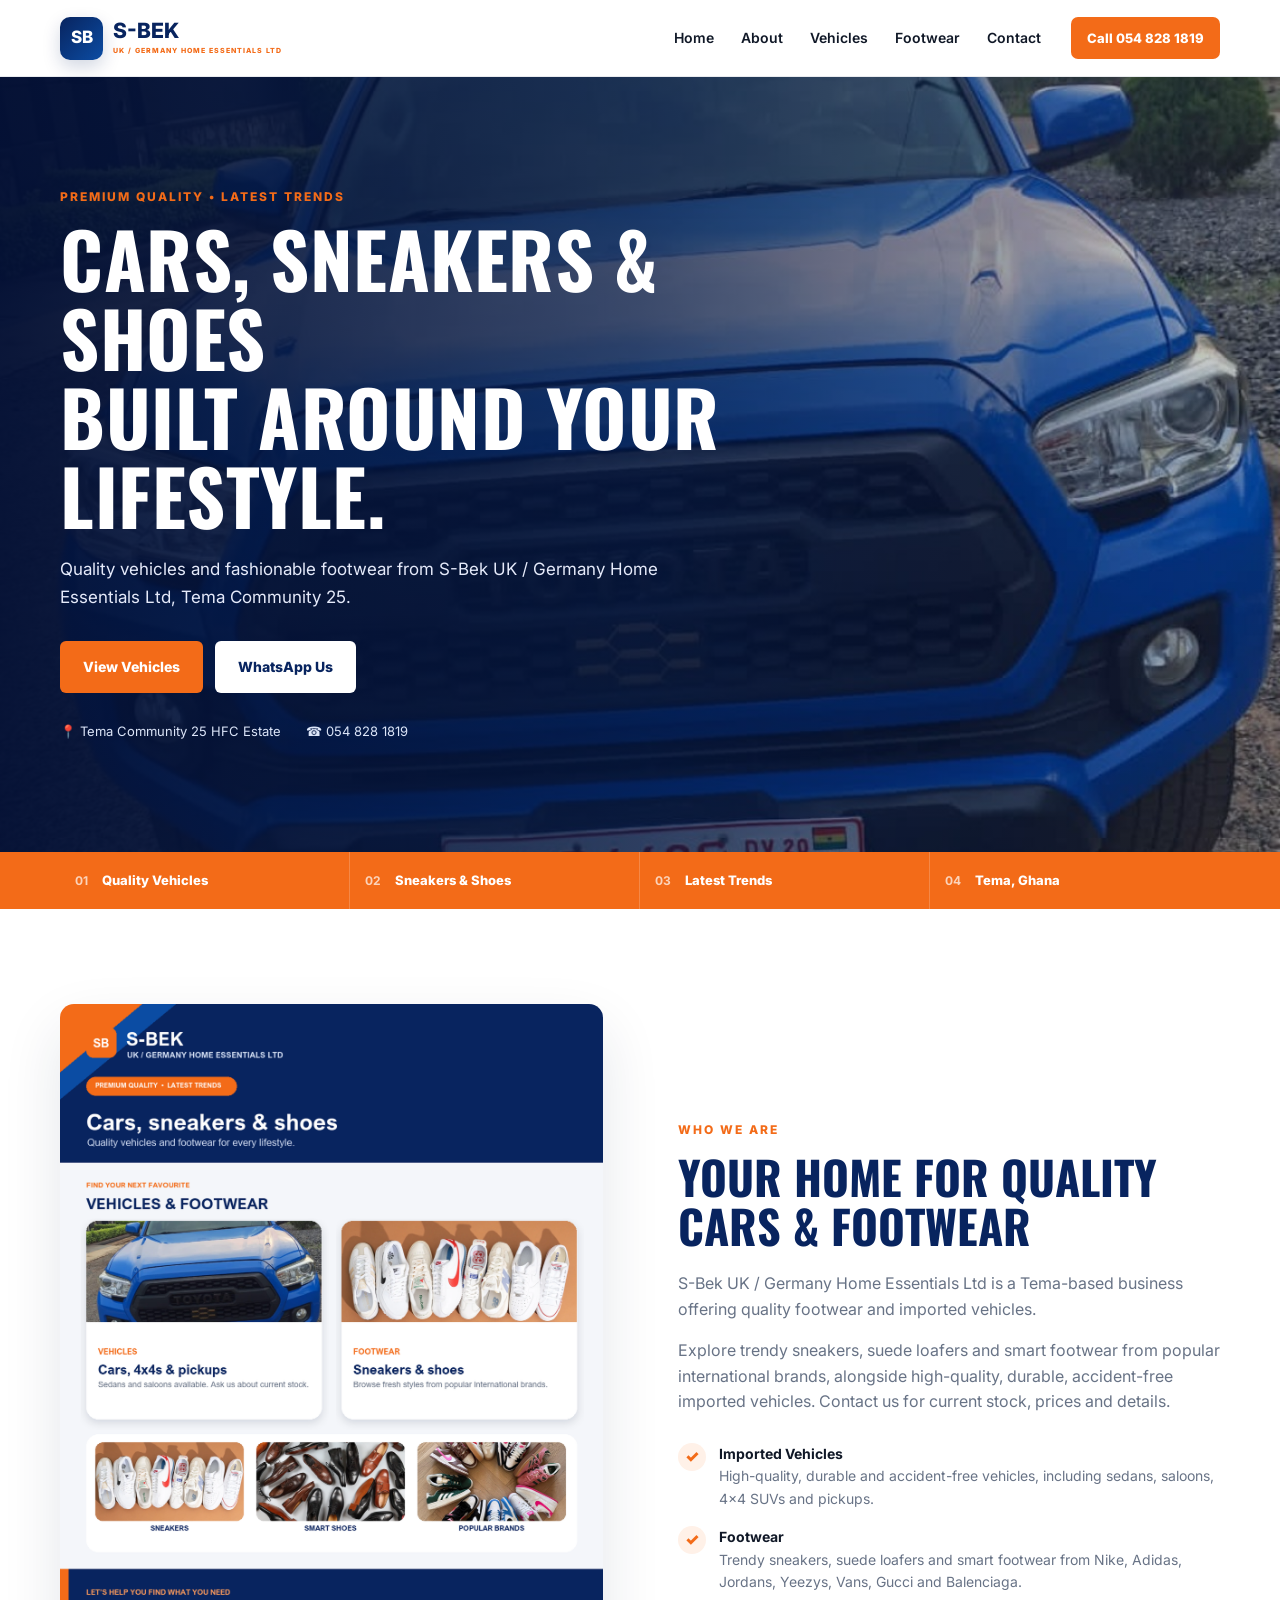
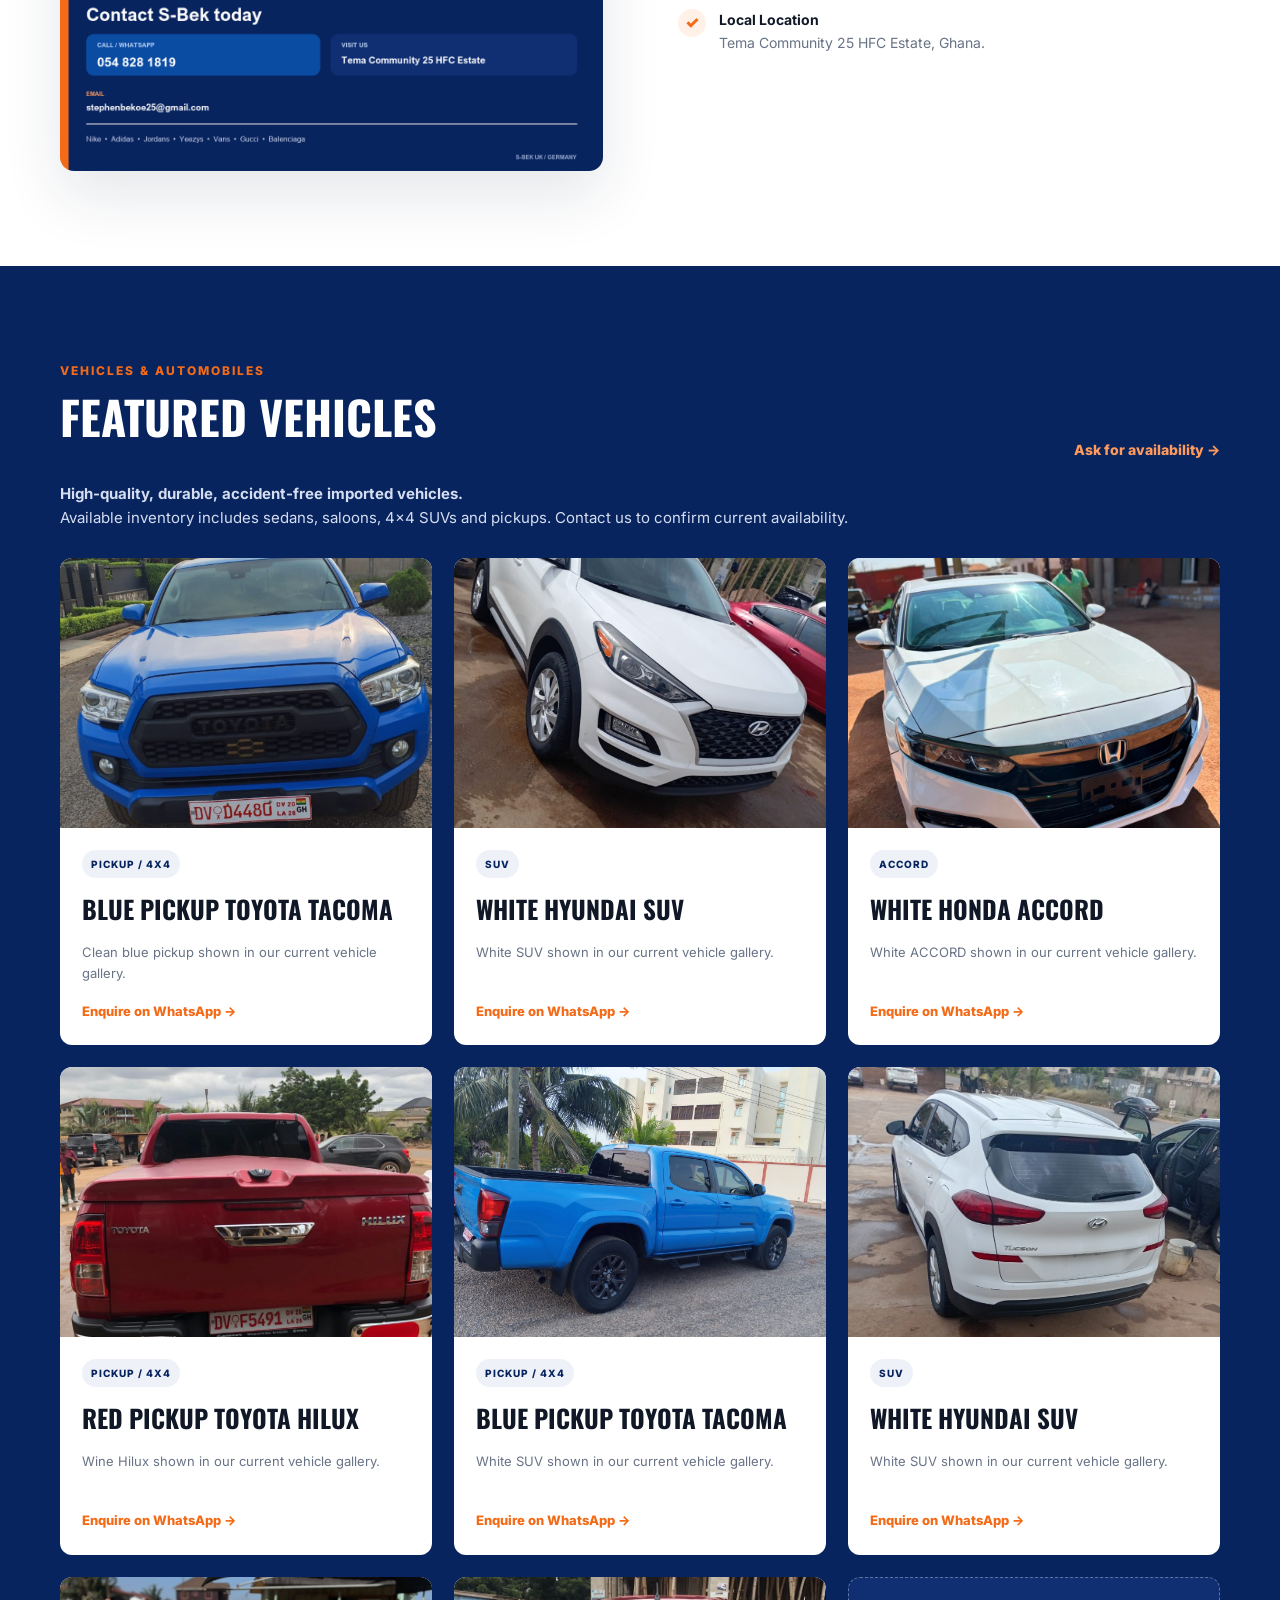
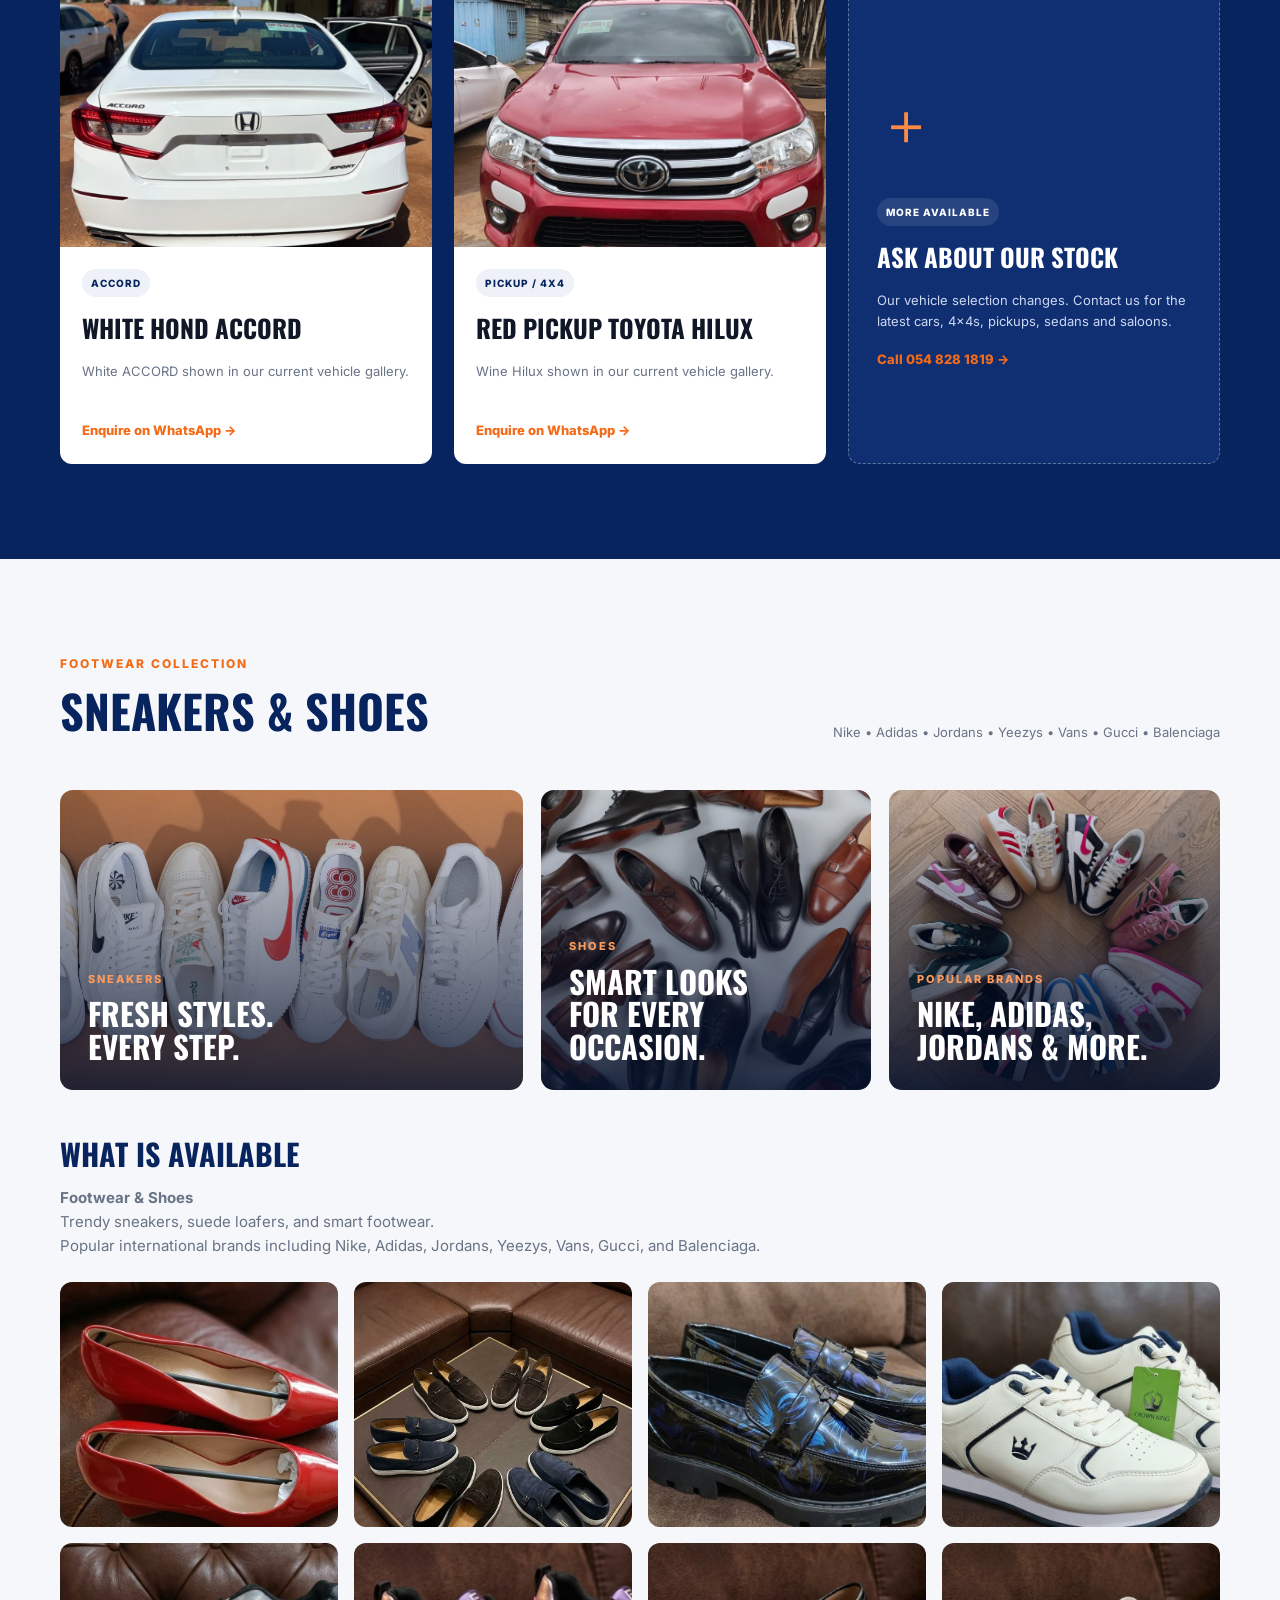
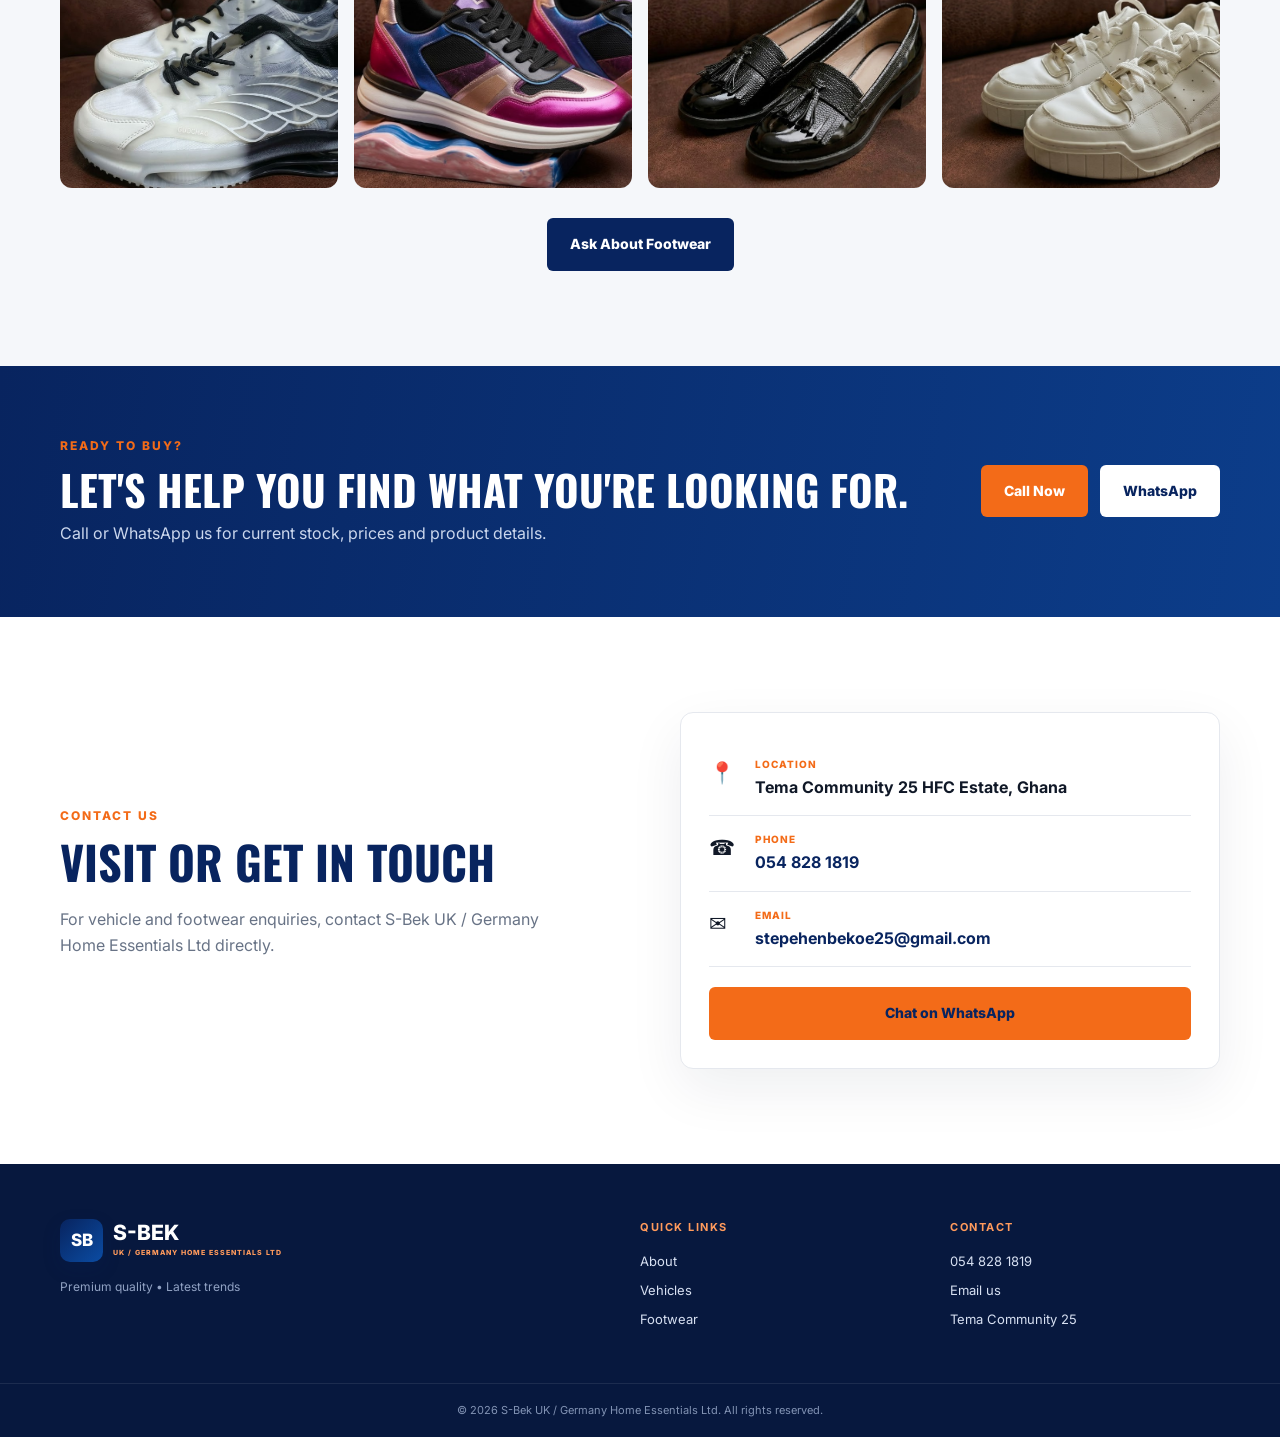
==== commit d1e7a900: "Add files via upload" ====
--- a/index.html
+++ b/index.html
@@ -81,36 +81,36 @@
         <p class="inventory-intro"><strong>High-quality, durable, accident-free imported vehicles.</strong><br>Available inventory includes sedans, saloons, 4x4 SUVs and pickups. Contact us to confirm current availability.</p>
         <div class="vehicle-grid">
           <article class="vehicle-card">
-            <div class="vehicle-image"><img src="images/toyota.jpg" alt="Blue Toyota pickup" /></div>
+            <div class="vehicle-image"><button class="photo-trigger" type="button" aria-label="View larger: Blue Toyota pickup"><img src="images/toyota.jpg" alt="Blue Toyota pickup" /></button></div>
             <div class="vehicle-info"><span class="pill">PICKUP / 4X4</span><h3>Blue Pickup Toyota Tacoma </h3><p>Clean blue pickup shown in our current vehicle gallery.</p><a href="https://wa.me/233548281819?text=Hello%20S-Bek%2C%20I%20am%20interested%20in%20the%20blue%20Toyota%20pickup." target="_blank" rel="noopener">Enquire on WhatsApp →</a></div>
           </article>
           <article class="vehicle-card">
-            <div class="vehicle-image"><img src="images/hyundai.jpg" alt="White Hyundai SUV" /></div>
+            <div class="vehicle-image"><button class="photo-trigger" type="button" aria-label="View larger: White Hyundai SUV"><img src="images/hyundai.jpg" alt="White Hyundai SUV" /></button></div>
             <div class="vehicle-info"><span class="pill">SUV</span><h3>White Hyundai SUV</h3><p>White SUV shown in our current vehicle gallery.</p><a href="https://wa.me/233548281819?text=Hello%20S-Bek%2C%20I%20am%20interested%20in%20the%20white%20Hyundai%20SUV." target="_blank" rel="noopener">Enquire on WhatsApp →</a></div>
           </article>
                     <article class="vehicle-card">
-            <div class="vehicle-image"><img src="images/accordfront.jpg" alt="White Hyundai SUV" /></div>
+            <div class="vehicle-image"><button class="photo-trigger" type="button" aria-label="View larger: White Hyundai SUV"><img src="images/accordfront.jpg" alt="White Hyundai SUV" /></button></div>
             <div class="vehicle-info"><span class="pill">ACCORD</span><h3>White Honda ACCORD</h3><p>White ACCORD shown in our current vehicle gallery.</p><a href="https://wa.me/233548281819?text=Hello%20S-Bek%2C%20I%20am%20interested%20in%20the%20white%20Hyundai%20SUV." target="_blank" rel="noopener">Enquire on WhatsApp →</a></div>
           </article>
                     <article class="vehicle-card">
-            <div class="vehicle-image"><img src="images/toyotaback.jpg" alt="White Hyundai SUV" /></div>
+            <div class="vehicle-image"><button class="photo-trigger" type="button" aria-label="View larger: White Hyundai SUV"><img src="images/toyotaback.jpg" alt="White Hyundai SUV" /></button></div>
             <div class="vehicle-info"><span class="pill">PICKUP / 4X4</span><h3>Red Pickup Toyota HILUX</h3><p>Wine Hilux shown in our current vehicle gallery.</p><a href="https://wa.me/233548281819?text=Hello%20S-Bek%2C%20I%20am%20interested%20in%20the%20white%20Hyundai%20SUV." target="_blank" rel="noopener">Enquire on WhatsApp →</a></div>
           </article>
                     <article class="vehicle-card">
-            <div class="vehicle-image"><img src="images/tacomaside.jpg" alt="White Hyundai SUV" /></div>
+            <div class="vehicle-image"><button class="photo-trigger" type="button" aria-label="View larger: White Hyundai SUV"><img src="images/tacomaside.jpg" alt="White Hyundai SUV" /></button></div>
             <div class="vehicle-info"><span class="pill">PICKUP / 4X4</span><h3>Blue Pickup Toyota TACOMA</h3><p>White SUV shown in our current vehicle gallery.</p><a href="https://wa.me/233548281819?text=Hello%20S-Bek%2C%20I%20am%20interested%20in%20the%20white%20Hyundai%20SUV." target="_blank" rel="noopener">Enquire on WhatsApp →</a></div>
           </article>
                     <article class="vehicle-card">
-            <div class="vehicle-image"><img src="images/tucsonback.jpg" alt="White Hyundai SUV" /></div>
+            <div class="vehicle-image"><button class="photo-trigger" type="button" aria-label="View larger: White Hyundai SUV"><img src="images/tucsonback.jpg" alt="White Hyundai SUV" /></button></div>
             <div class="vehicle-info"><span class="pill">SUV</span><h3>White Hyundai SUV</h3><p>White SUV shown in our current vehicle gallery.</p><a href="https://wa.me/233548281819?text=Hello%20S-Bek%2C%20I%20am%20interested%20in%20the%20white%20Hyundai%20SUV." target="_blank" rel="noopener">Enquire on WhatsApp →</a></div>
           </article>
                     <article class="vehicle-card">
-            <div class="vehicle-image"><img src="images/ACCORDBACK.jpg" alt="White Hyundai SUV" /></div>
+            <div class="vehicle-image"><button class="photo-trigger" type="button" aria-label="View larger: White Hyundai SUV"><img src="images/ACCORDBACK.jpg" alt="White Hyundai SUV" /></button></div>
             <div class="vehicle-info"><span class="pill">ACCORD</span><h3>White Hond Accord</h3><p>White ACCORD shown in our current vehicle gallery.</p><a href="https://wa.me/233548281819?text=Hello%20S-Bek%2C%20I%20am%20interested%20in%20the%20white%20Hyundai%20SUV." target="_blank" rel="noopener">Enquire on WhatsApp →</a></div>
           </article>
           </article>
                     <article class="vehicle-card">
-            <div class="vehicle-image"><img src="images/HILUXFRONT.jpg" alt="White Hyundai SUV" /></div>
+            <div class="vehicle-image"><button class="photo-trigger" type="button" aria-label="View larger: White Hyundai SUV"><img src="images/HILUXFRONT.jpg" alt="White Hyundai SUV" /></button></div>
             <div class="vehicle-info"><span class="pill">PICKUP / 4X4</span><h3>Red Pickup Toyota HILUX</h3><p>Wine Hilux shown in our current vehicle gallery.</p><a href="https://wa.me/233548281819?text=Hello%20S-Bek%2C%20I%20am%20interested%20in%20the%20white%20Hyundai%20SUV." target="_blank" rel="noopener">Enquire on WhatsApp →</a></div>
           </article>
           <article class="vehicle-card vehicle-placeholder">
@@ -136,14 +136,14 @@
           <h3>What Is Available</h3>
           <p class="footwear-intro"><strong>Footwear &amp; Shoes</strong><br>Trendy sneakers, suede loafers, and smart footwear.<br>Popular international brands including Nike, Adidas, Jordans, Yeezys, Vans, Gucci, and Balenciaga.</p>
           <div class="shoe-gallery" aria-label="Available footwear photos">
-            <img src="images/shoe2.jpg" alt="Available footwear style" loading="lazy" />
-            <img src="images/shoe3.jpg" alt="Available footwear style" loading="lazy" />
-            <img src="images/shoe4.jpg" alt="Available footwear style" loading="lazy" />
-            <img src="images/shoe5.jpg" alt="Available footwear style" loading="lazy" />
-            <img src="images/shoe6.jpg" alt="Available footwear style" loading="lazy" />
-            <img src="images/shoe7.jpg" alt="Available footwear style" loading="lazy" />
-            <img src="images/shoe8.jpg" alt="Available footwear style" loading="lazy" />
-            <img src="images/shoe9.jpg" alt="Available footwear style" loading="lazy" />
+            <button class="photo-trigger" type="button" aria-label="View larger: Available footwear style"><img src="images/shoe2.jpg" alt="Available footwear style" loading="lazy" /></button>
+            <button class="photo-trigger" type="button" aria-label="View larger: Available footwear style"><img src="images/shoe3.jpg" alt="Available footwear style" loading="lazy" /></button>
+            <button class="photo-trigger" type="button" aria-label="View larger: Available footwear style"><img src="images/shoe4.jpg" alt="Available footwear style" loading="lazy" /></button>
+            <button class="photo-trigger" type="button" aria-label="View larger: Available footwear style"><img src="images/shoe5.jpg" alt="Available footwear style" loading="lazy" /></button>
+            <button class="photo-trigger" type="button" aria-label="View larger: Available footwear style"><img src="images/shoe6.jpg" alt="Available footwear style" loading="lazy" /></button>
+            <button class="photo-trigger" type="button" aria-label="View larger: Available footwear style"><img src="images/shoe7.jpg" alt="Available footwear style" loading="lazy" /></button>
+            <button class="photo-trigger" type="button" aria-label="View larger: Available footwear style"><img src="images/shoe8.jpg" alt="Available footwear style" loading="lazy" /></button>
+            <button class="photo-trigger" type="button" aria-label="View larger: Available footwear style"><img src="images/shoe9.jpg" alt="Available footwear style" loading="lazy" /></button>
           </div>
         </div>
         <div class="center-action"><a class="btn btn-dark" href="https://wa.me/233548281819?text=Hello%20S-Bek%2C%20I%20am%20interested%20in%20your%20sneakers%20and%20shoes.%20Please%20send%20available%20styles." target="_blank" rel="noopener">Ask About Footwear</a></div>
@@ -170,6 +170,12 @@
     <div class="copyright">© <span id="year"></span> S-Bek UK / Germany Home Essentials Ltd. All rights reserved.</div>
   </footer>
 
+  <dialog class="image-viewer" id="imageViewer" aria-label="Enlarged product photo">
+    <button class="image-viewer-close" type="button" aria-label="Close enlarged photo">×</button>
+    <img id="imageViewerPhoto" src="" alt="" />
+    <p id="imageViewerCaption"></p>
+  </dialog>
+
   <script src="script.js"></script>
 </body>
 </html>
--- a/style.css
+++ b/style.css
@@ -3,3 +3,5 @@
 .inventory-intro,.footwear-intro{max-width:850px;margin:-15px 0 28px;color:var(--muted);font-size:15px}.dark-section .inventory-intro{color:#d5def1}.shoe-gallery{display:grid;grid-template-columns:repeat(4,1fr);gap:16px}.shoe-gallery img{display:block;width:100%;height:245px;object-fit:cover;border-radius:12px;background:#e9edf4;box-shadow:0 8px 24px #14213d12}.footwear-intro{margin:0 0 24px}@media(max-width:850px){.shoe-gallery{grid-template-columns:repeat(2,1fr)}.shoe-gallery img{height:230px}}@media(max-width:500px){.shoe-gallery{gap:10px}.shoe-gallery img{height:175px}}
 
 .available-footwear{margin-top:40px}.available-footwear>h3{font-family:Oswald,Arial,sans-serif;text-transform:uppercase;color:var(--blue);font-size:30px;margin:0 0 8px}.available-footwear .footwear-intro{margin:0 0 24px}.shoe-gallery{display:grid;grid-template-columns:repeat(4,1fr);gap:16px}.shoe-gallery img{display:block;width:100%;height:245px;object-fit:cover;border-radius:12px;background:#e9edf4;box-shadow:0 8px 24px #14213d12}@media(max-width:850px){.shoe-gallery{grid-template-columns:repeat(2,1fr)}.shoe-gallery img{height:230px}}@media(max-width:500px){.shoe-gallery{gap:10px}.shoe-gallery img{height:175px}}
+
+.photo-trigger{display:block;width:100%;height:100%;padding:0;border:0;background:transparent;cursor:zoom-in}.photo-trigger:focus-visible{outline:4px solid var(--orange);outline-offset:-4px}.shoe-gallery>.photo-trigger{height:245px;border-radius:12px;overflow:hidden}.shoe-gallery>.photo-trigger img{height:100%;box-shadow:none;border-radius:0}.image-viewer{position:fixed;inset:0;margin:auto;padding:20px;max-width:min(1000px,94vw);max-height:94vh;width:max-content;border:0;border-radius:14px;background:#07183e;color:#fff;box-shadow:0 20px 80px #0008}.image-viewer::backdrop{background:#020817d9}.image-viewer>img{display:block;max-width:calc(94vw - 40px);max-height:calc(82vh - 40px);width:auto;height:auto;object-fit:contain;margin:12px auto 0}.image-viewer>p{margin:10px 48px 0 0;color:#e3e9f4;font-size:14px}.image-viewer-close{position:absolute;top:10px;right:10px;width:38px;height:38px;border:0;border-radius:50%;background:#fff;color:var(--blue);font-size:27px;line-height:1;cursor:pointer}.image-viewer-close:focus-visible{outline:3px solid var(--orange);outline-offset:2px}@media(max-width:850px){.shoe-gallery>.photo-trigger{height:230px}}@media(max-width:500px){.shoe-gallery>.photo-trigger{height:175px}}
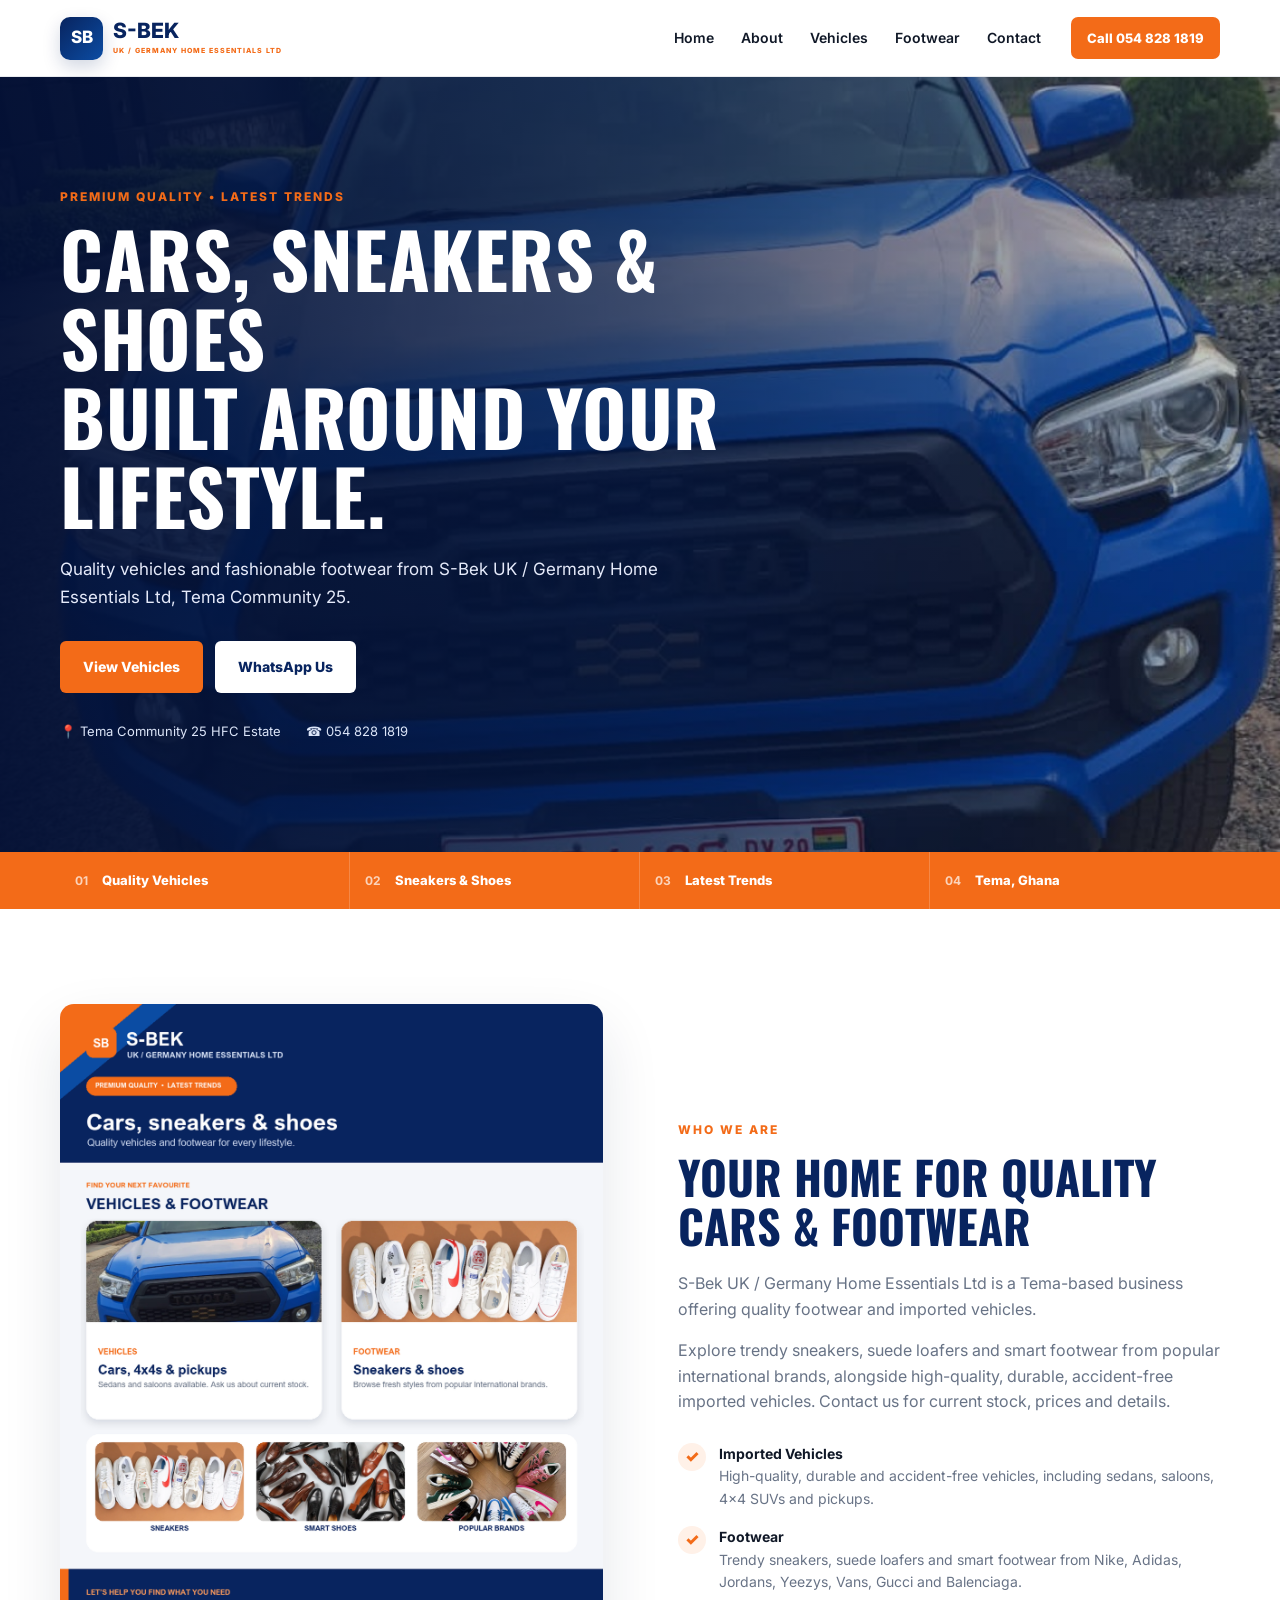
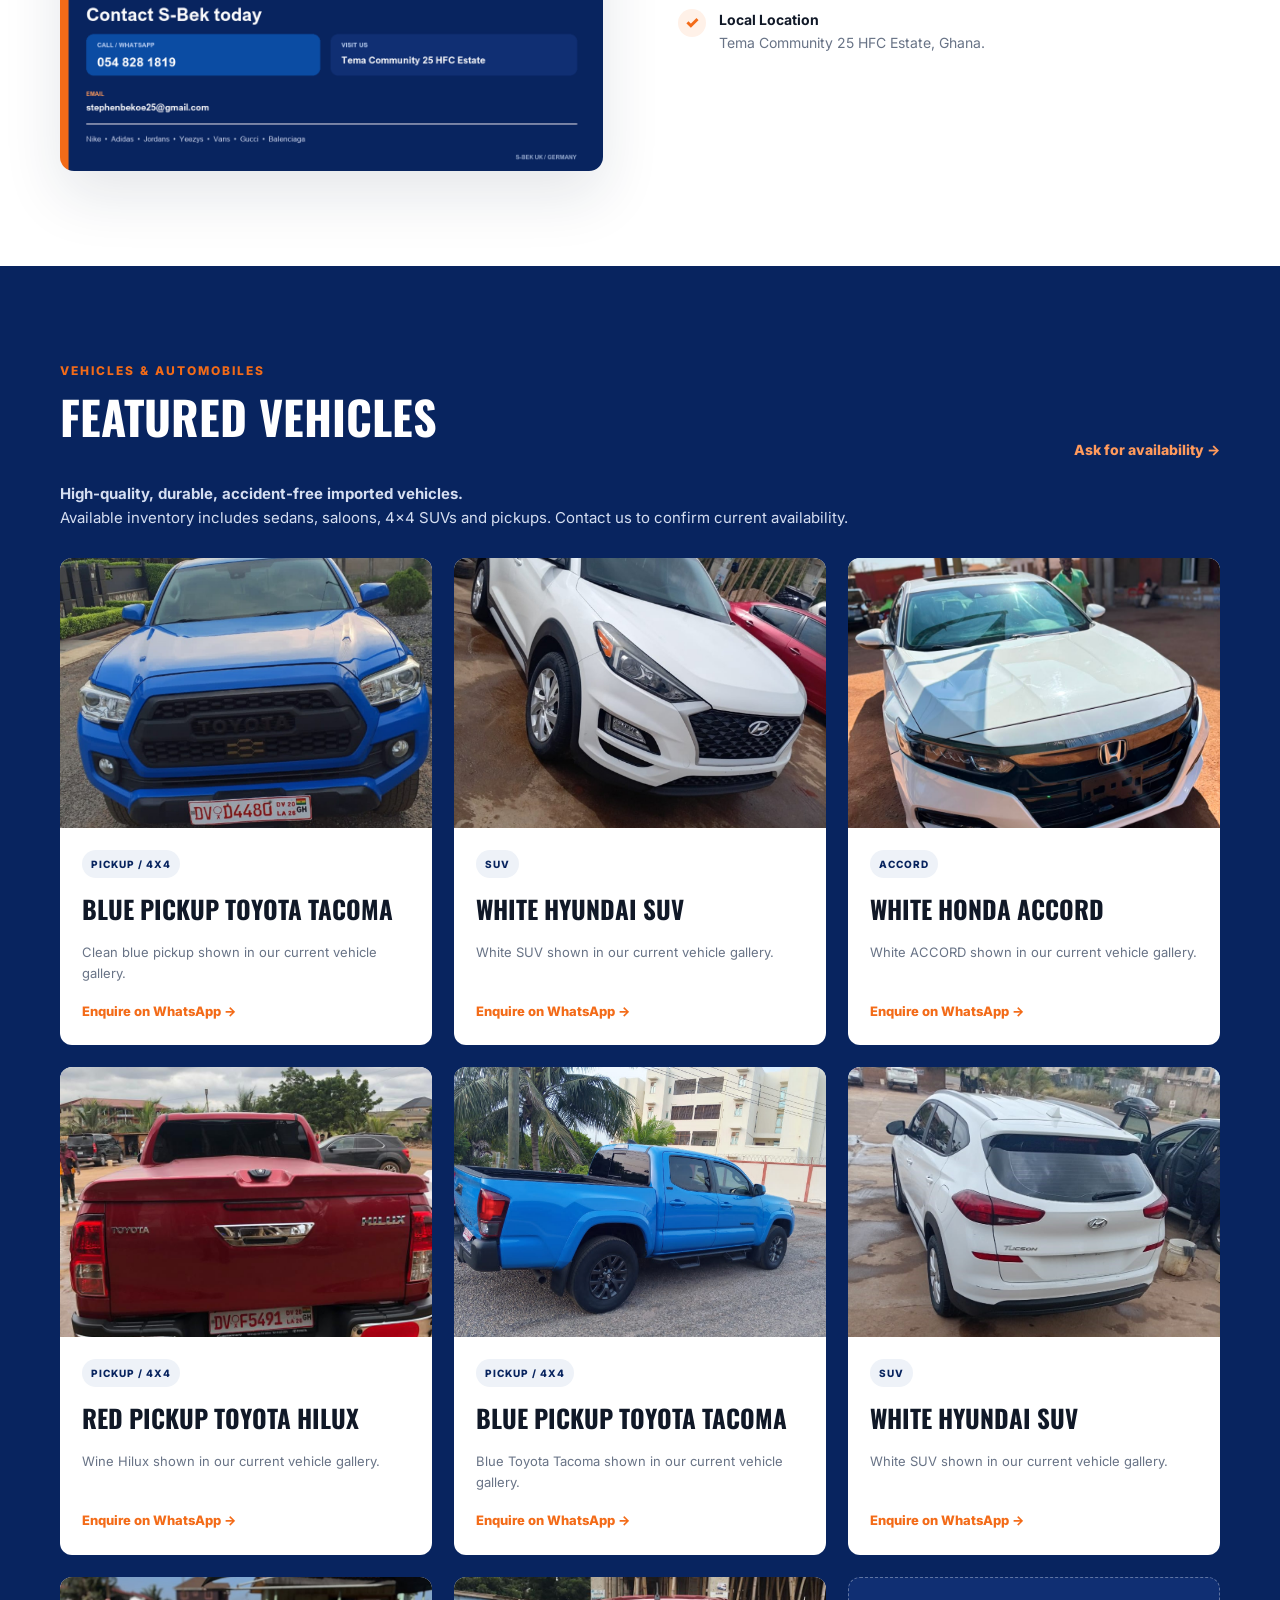
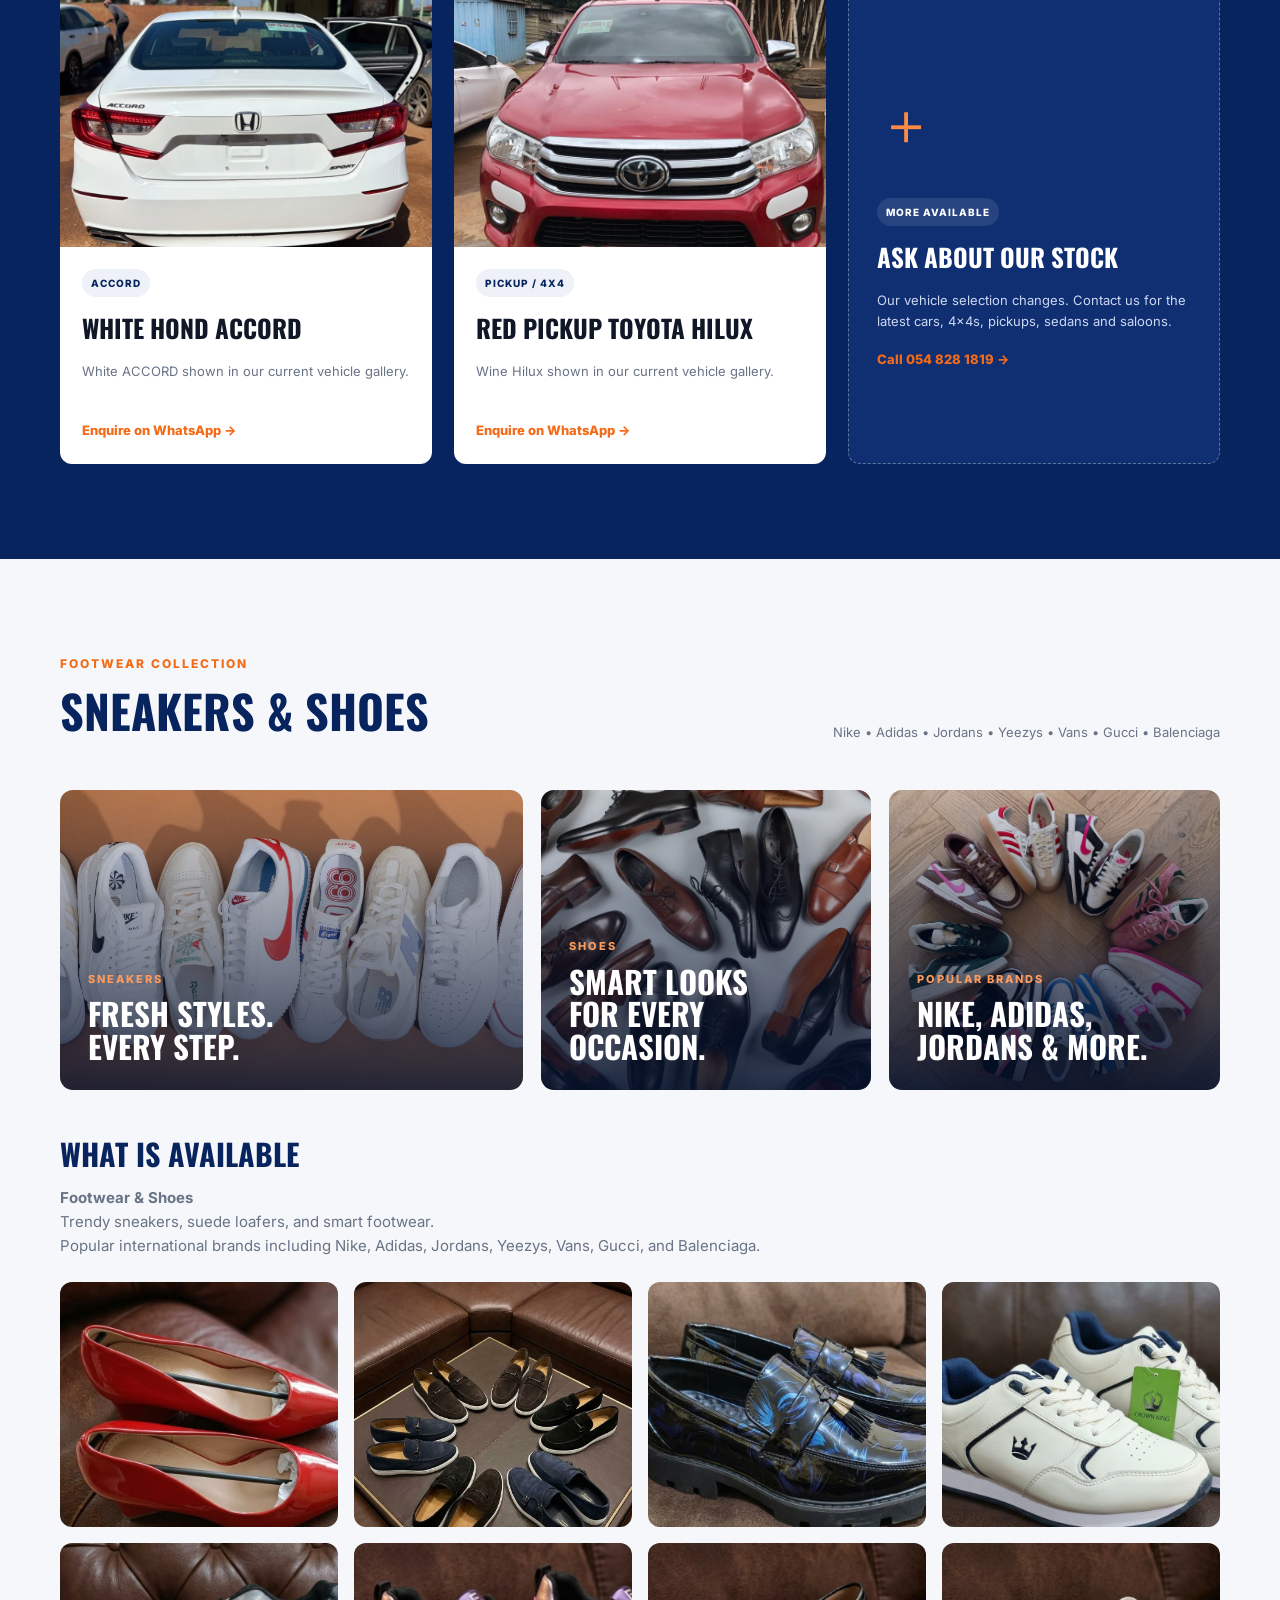
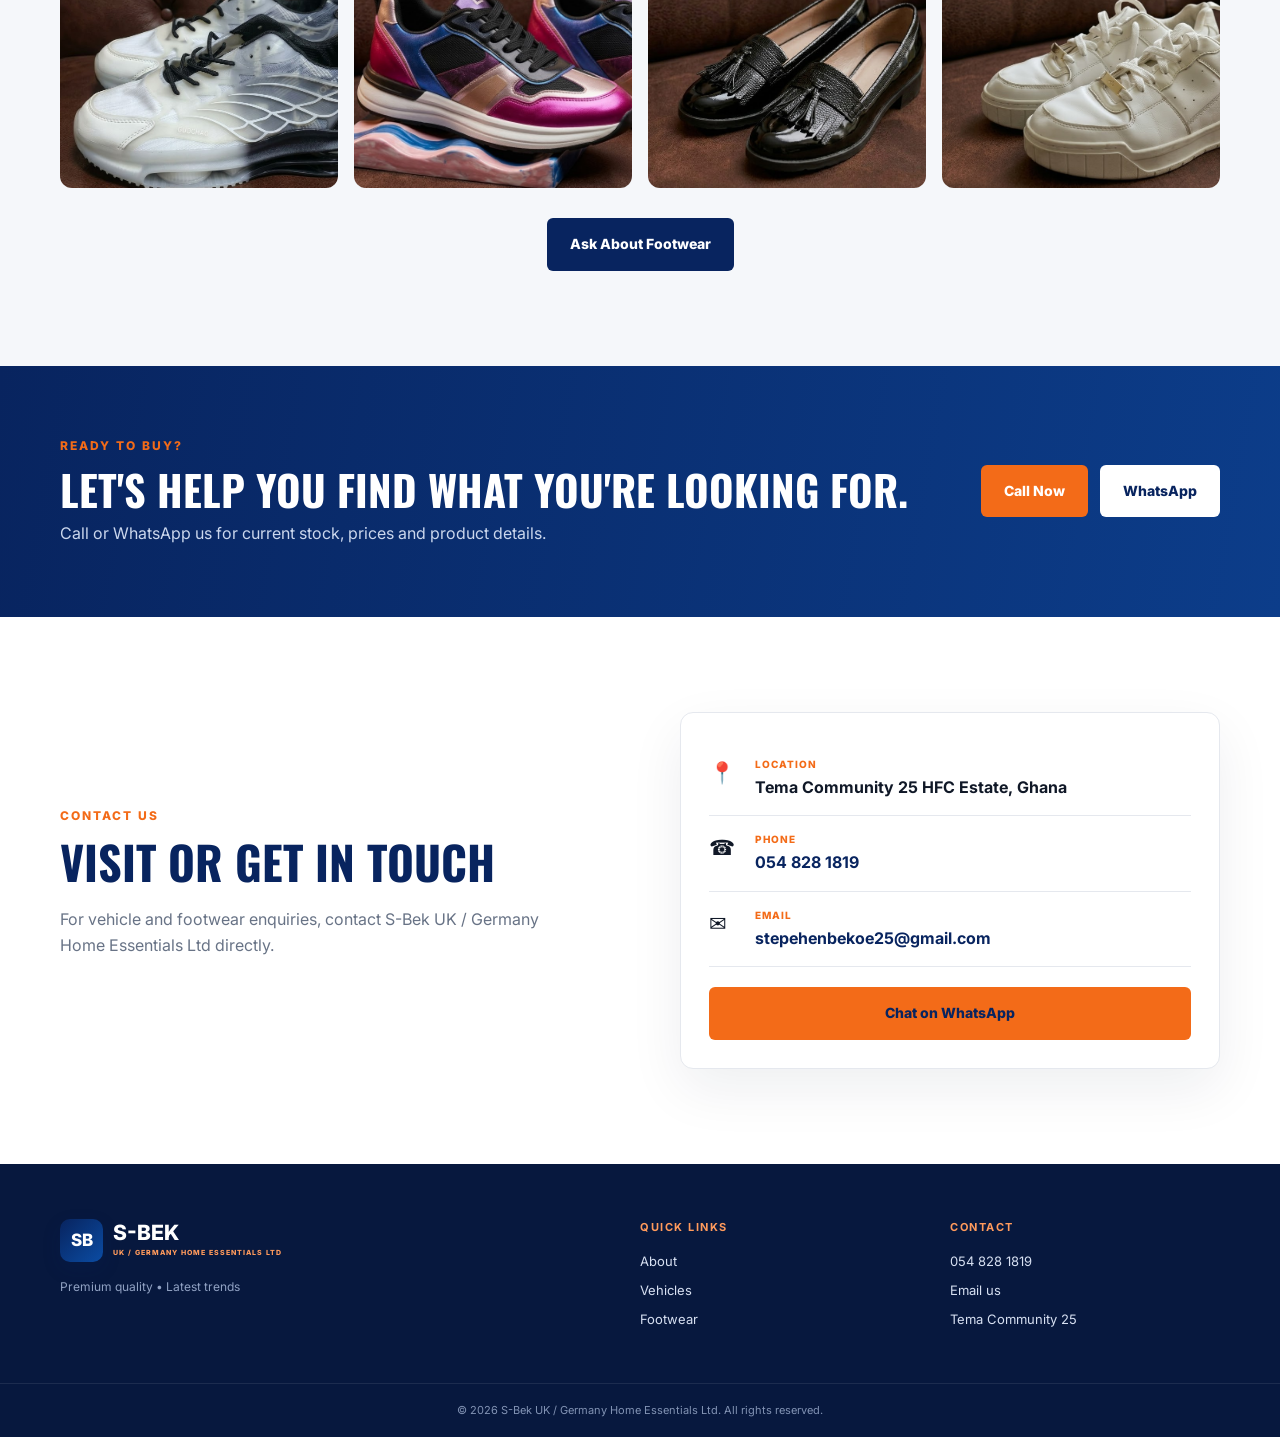
==== commit 8ab807f1: "Add files via upload" ====
--- a/index.html
+++ b/index.html
@@ -89,28 +89,28 @@
             <div class="vehicle-info"><span class="pill">SUV</span><h3>White Hyundai SUV</h3><p>White SUV shown in our current vehicle gallery.</p><a href="https://wa.me/233548281819?text=Hello%20S-Bek%2C%20I%20am%20interested%20in%20the%20white%20Hyundai%20SUV." target="_blank" rel="noopener">Enquire on WhatsApp →</a></div>
           </article>
                     <article class="vehicle-card">
-            <div class="vehicle-image"><button class="photo-trigger" type="button" aria-label="View larger: White Hyundai SUV"><img src="images/accordfront.jpg" alt="White Hyundai SUV" /></button></div>
+            <div class="vehicle-image"><button class="photo-trigger" type="button" aria-label="View larger: White Honda Accord"><img src="images/accordfront.jpg" alt="White Honda Accord" /></button></div>
             <div class="vehicle-info"><span class="pill">ACCORD</span><h3>White Honda ACCORD</h3><p>White ACCORD shown in our current vehicle gallery.</p><a href="https://wa.me/233548281819?text=Hello%20S-Bek%2C%20I%20am%20interested%20in%20the%20white%20Hyundai%20SUV." target="_blank" rel="noopener">Enquire on WhatsApp →</a></div>
           </article>
                     <article class="vehicle-card">
-            <div class="vehicle-image"><button class="photo-trigger" type="button" aria-label="View larger: White Hyundai SUV"><img src="images/toyotaback.jpg" alt="White Hyundai SUV" /></button></div>
+            <div class="vehicle-image"><button class="photo-trigger" type="button" aria-label="View larger: Red Pickup Toyota Hilux"><img src="images/toyotaback.jpg" alt="Red Pickup Toyota Hilux" /></button></div>
             <div class="vehicle-info"><span class="pill">PICKUP / 4X4</span><h3>Red Pickup Toyota HILUX</h3><p>Wine Hilux shown in our current vehicle gallery.</p><a href="https://wa.me/233548281819?text=Hello%20S-Bek%2C%20I%20am%20interested%20in%20the%20white%20Hyundai%20SUV." target="_blank" rel="noopener">Enquire on WhatsApp →</a></div>
           </article>
                     <article class="vehicle-card">
-            <div class="vehicle-image"><button class="photo-trigger" type="button" aria-label="View larger: White Hyundai SUV"><img src="images/tacomaside.jpg" alt="White Hyundai SUV" /></button></div>
-            <div class="vehicle-info"><span class="pill">PICKUP / 4X4</span><h3>Blue Pickup Toyota TACOMA</h3><p>White SUV shown in our current vehicle gallery.</p><a href="https://wa.me/233548281819?text=Hello%20S-Bek%2C%20I%20am%20interested%20in%20the%20white%20Hyundai%20SUV." target="_blank" rel="noopener">Enquire on WhatsApp →</a></div>
+            <div class="vehicle-image"><button class="photo-trigger" type="button" aria-label="View larger: Blue Pickup Toyota Tacoma"><img src="images/tacomaside.jpg" alt="Blue Pickup Toyota Tacoma" /></button></div>
+            <div class="vehicle-info"><span class="pill">PICKUP / 4X4</span><h3>Blue Pickup Toyota TACOMA</h3><p>Blue Toyota Tacoma shown in our current vehicle gallery.</p><a href="https://wa.me/233548281819?text=Hello%20S-Bek%2C%20I%20am%20interested%20in%20the%20white%20Hyundai%20SUV." target="_blank" rel="noopener">Enquire on WhatsApp →</a></div>
           </article>
                     <article class="vehicle-card">
             <div class="vehicle-image"><button class="photo-trigger" type="button" aria-label="View larger: White Hyundai SUV"><img src="images/tucsonback.jpg" alt="White Hyundai SUV" /></button></div>
             <div class="vehicle-info"><span class="pill">SUV</span><h3>White Hyundai SUV</h3><p>White SUV shown in our current vehicle gallery.</p><a href="https://wa.me/233548281819?text=Hello%20S-Bek%2C%20I%20am%20interested%20in%20the%20white%20Hyundai%20SUV." target="_blank" rel="noopener">Enquire on WhatsApp →</a></div>
           </article>
                     <article class="vehicle-card">
-            <div class="vehicle-image"><button class="photo-trigger" type="button" aria-label="View larger: White Hyundai SUV"><img src="images/ACCORDBACK.jpg" alt="White Hyundai SUV" /></button></div>
+            <div class="vehicle-image"><button class="photo-trigger" type="button" aria-label="View larger: White Honda Accord"><img src="images/ACCORDBACK.jpg" alt="White Honda Accord" /></button></div>
             <div class="vehicle-info"><span class="pill">ACCORD</span><h3>White Hond Accord</h3><p>White ACCORD shown in our current vehicle gallery.</p><a href="https://wa.me/233548281819?text=Hello%20S-Bek%2C%20I%20am%20interested%20in%20the%20white%20Hyundai%20SUV." target="_blank" rel="noopener">Enquire on WhatsApp →</a></div>
           </article>
           </article>
                     <article class="vehicle-card">
-            <div class="vehicle-image"><button class="photo-trigger" type="button" aria-label="View larger: White Hyundai SUV"><img src="images/HILUXFRONT.jpg" alt="White Hyundai SUV" /></button></div>
+            <div class="vehicle-image"><button class="photo-trigger" type="button" aria-label="View larger: Red Pickup Toyota Hilux"><img src="images/HILUXFRONT.jpg" alt="Red Pickup Toyota Hilux" /></button></div>
             <div class="vehicle-info"><span class="pill">PICKUP / 4X4</span><h3>Red Pickup Toyota HILUX</h3><p>Wine Hilux shown in our current vehicle gallery.</p><a href="https://wa.me/233548281819?text=Hello%20S-Bek%2C%20I%20am%20interested%20in%20the%20white%20Hyundai%20SUV." target="_blank" rel="noopener">Enquire on WhatsApp →</a></div>
           </article>
           <article class="vehicle-card vehicle-placeholder">
